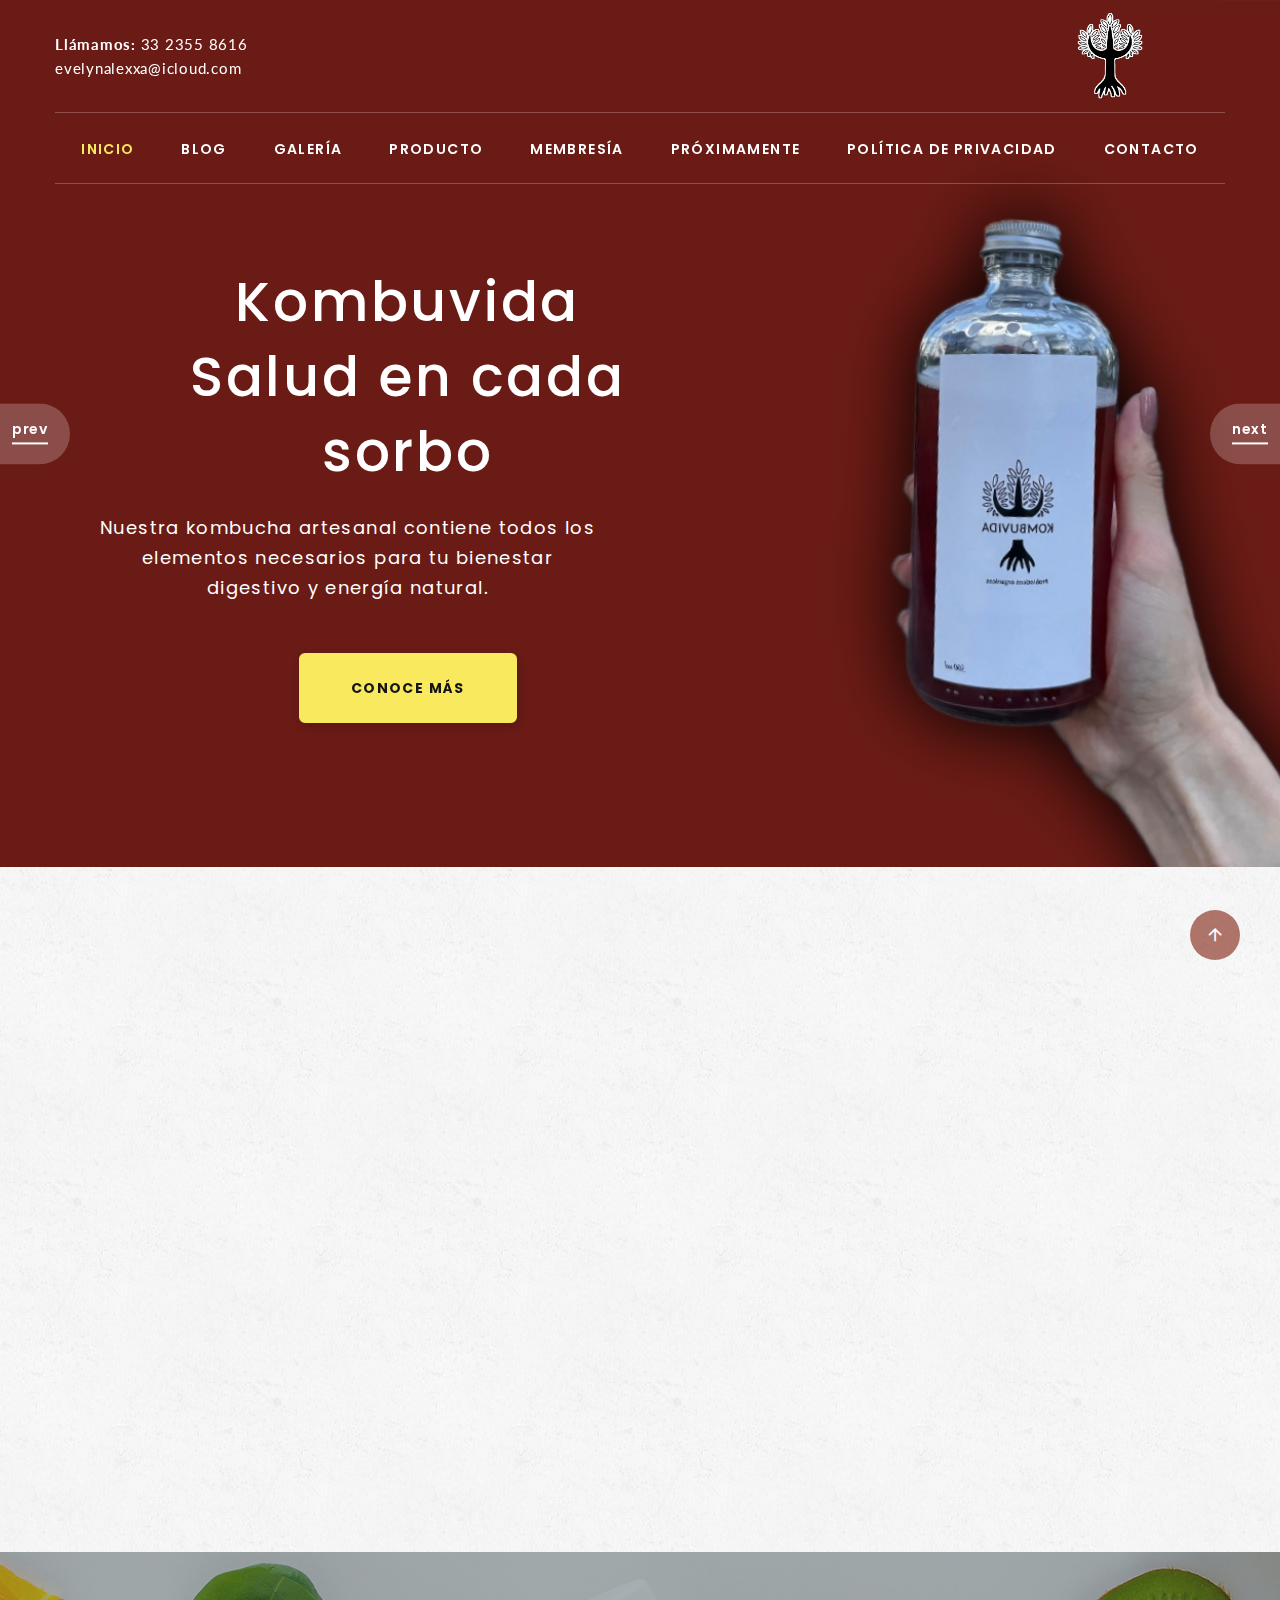
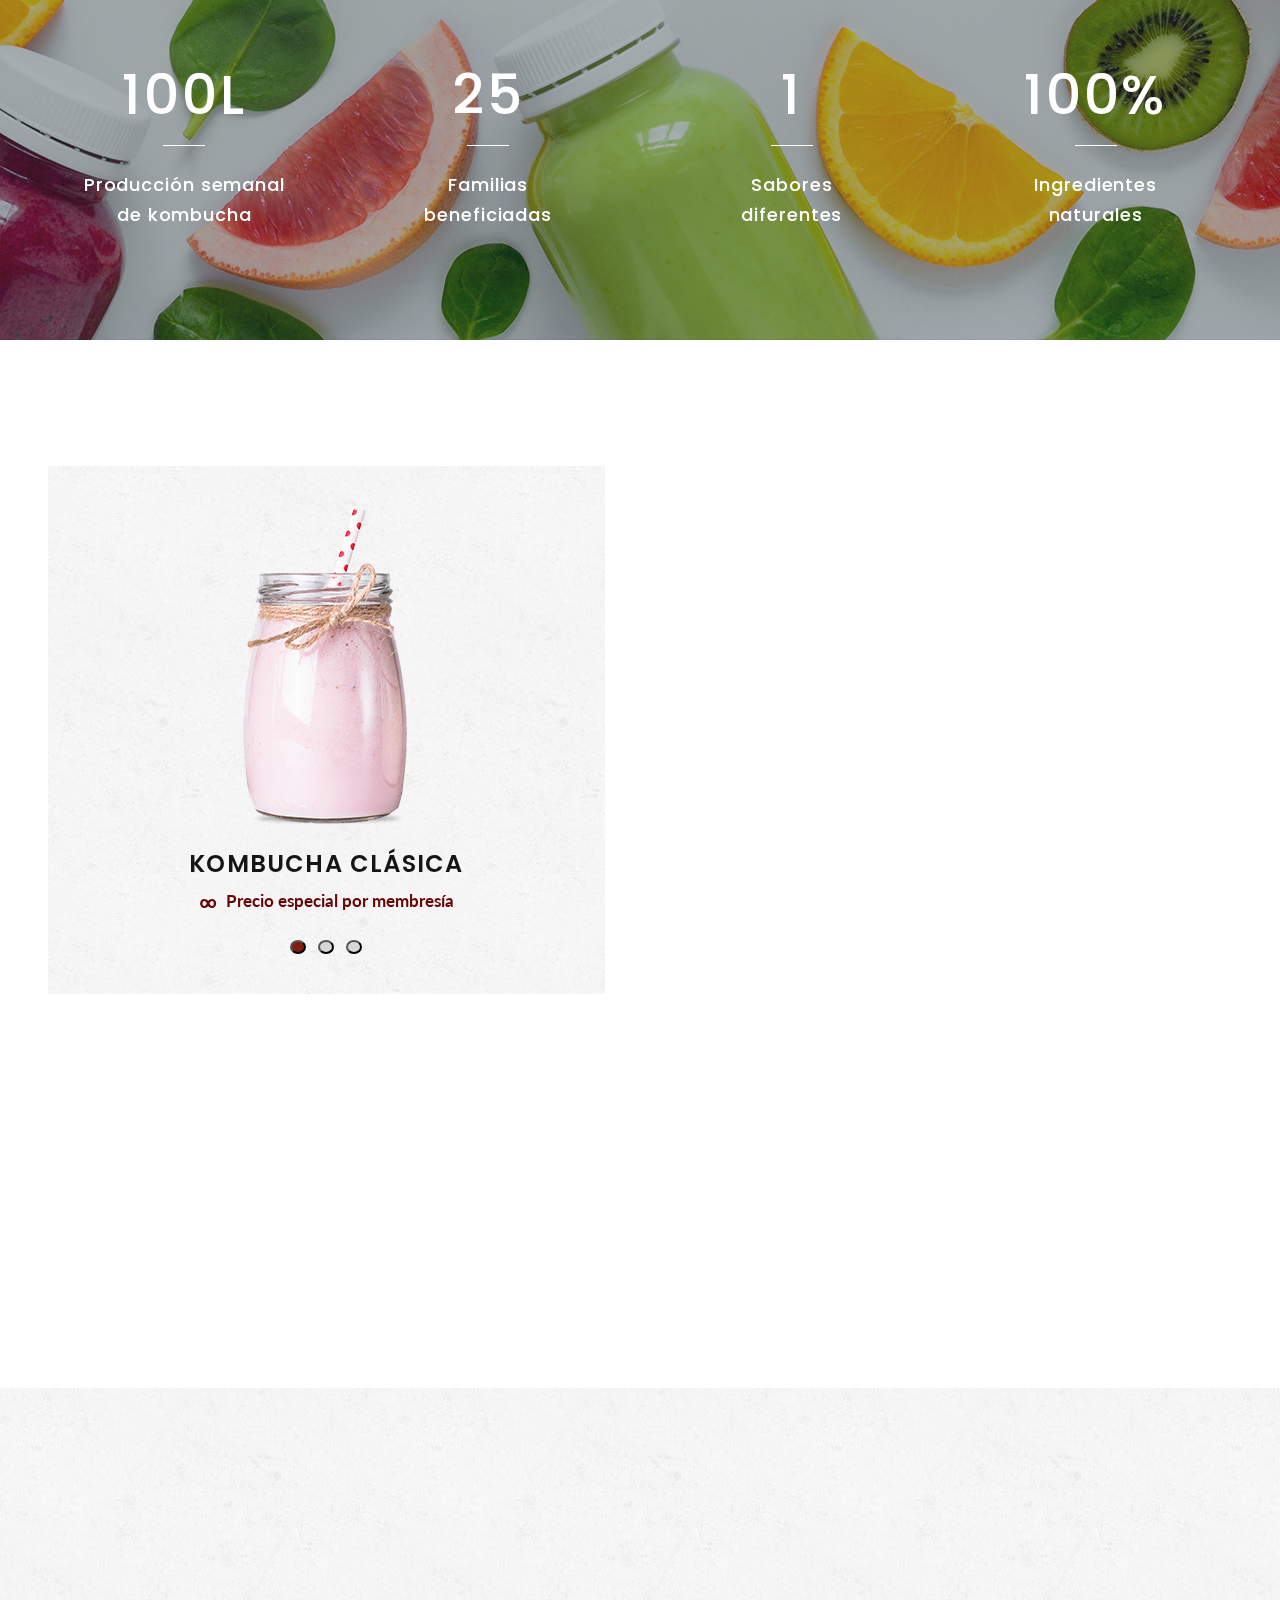
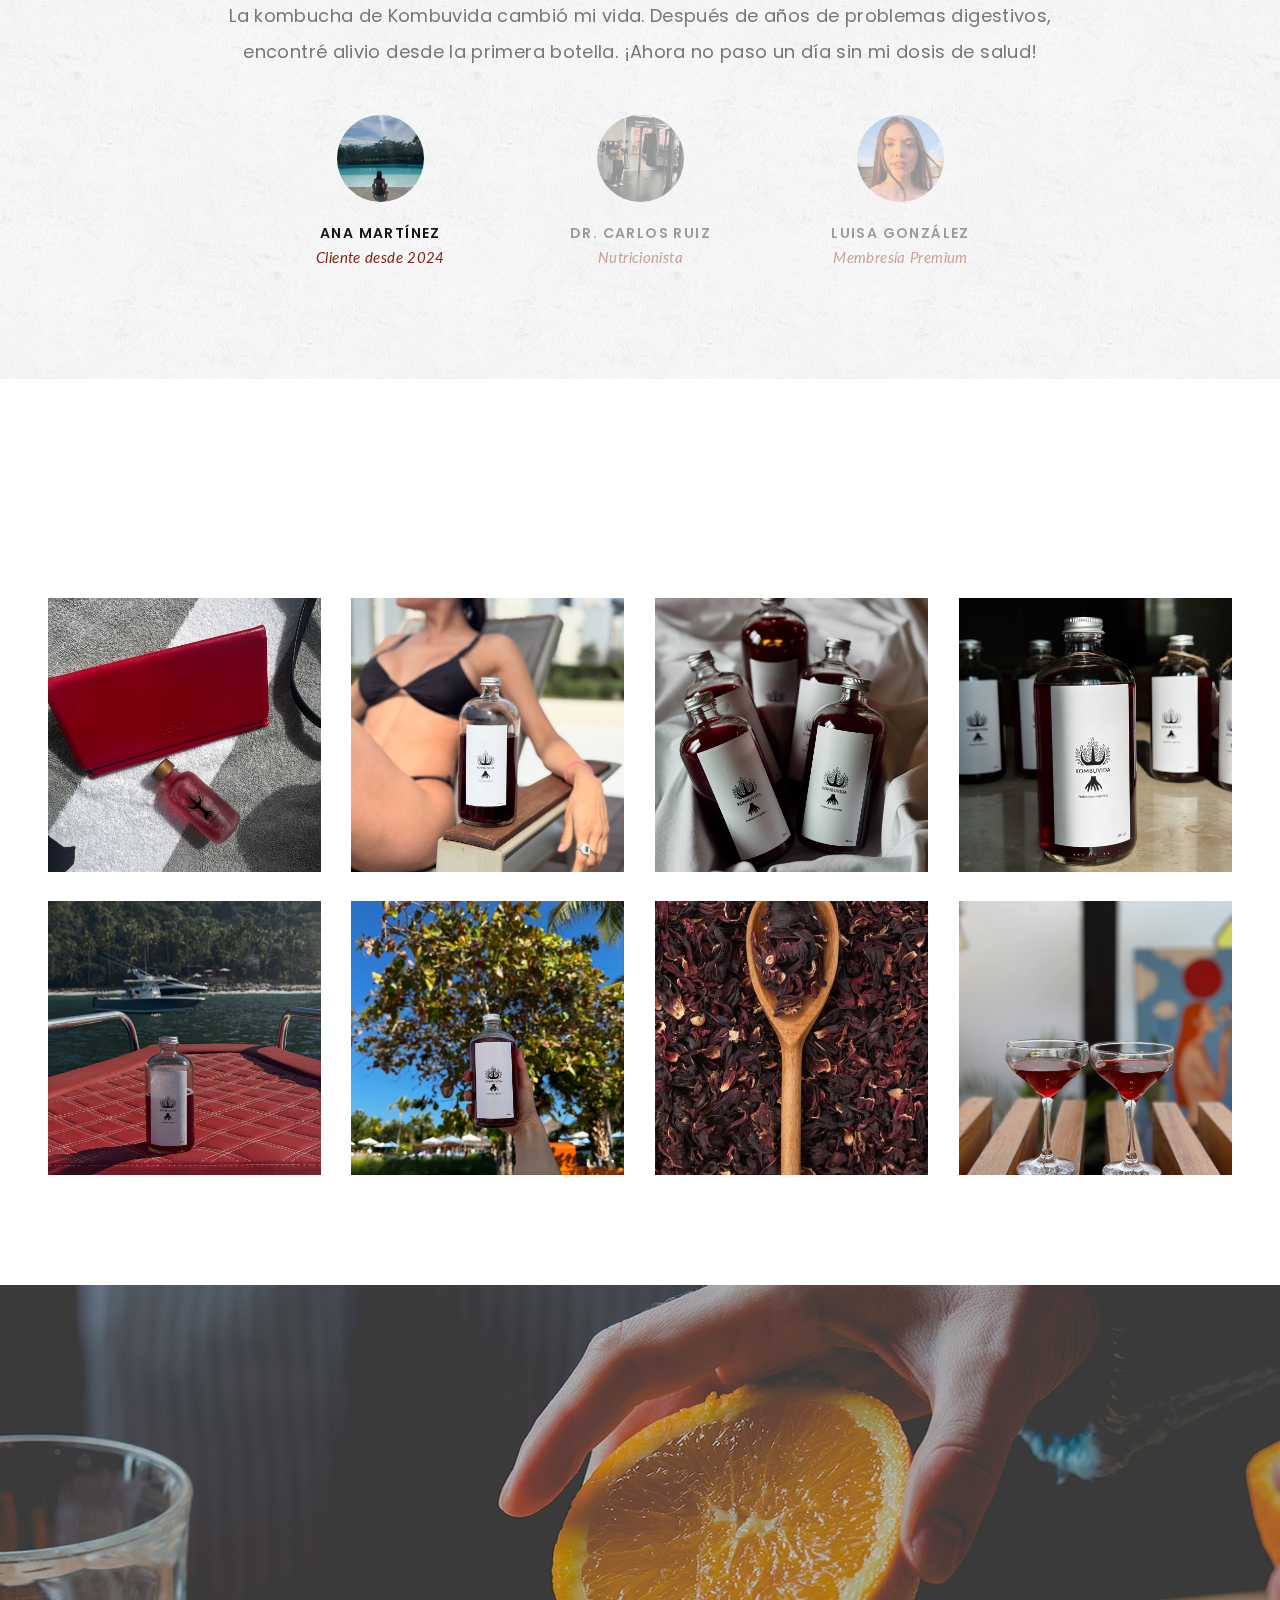
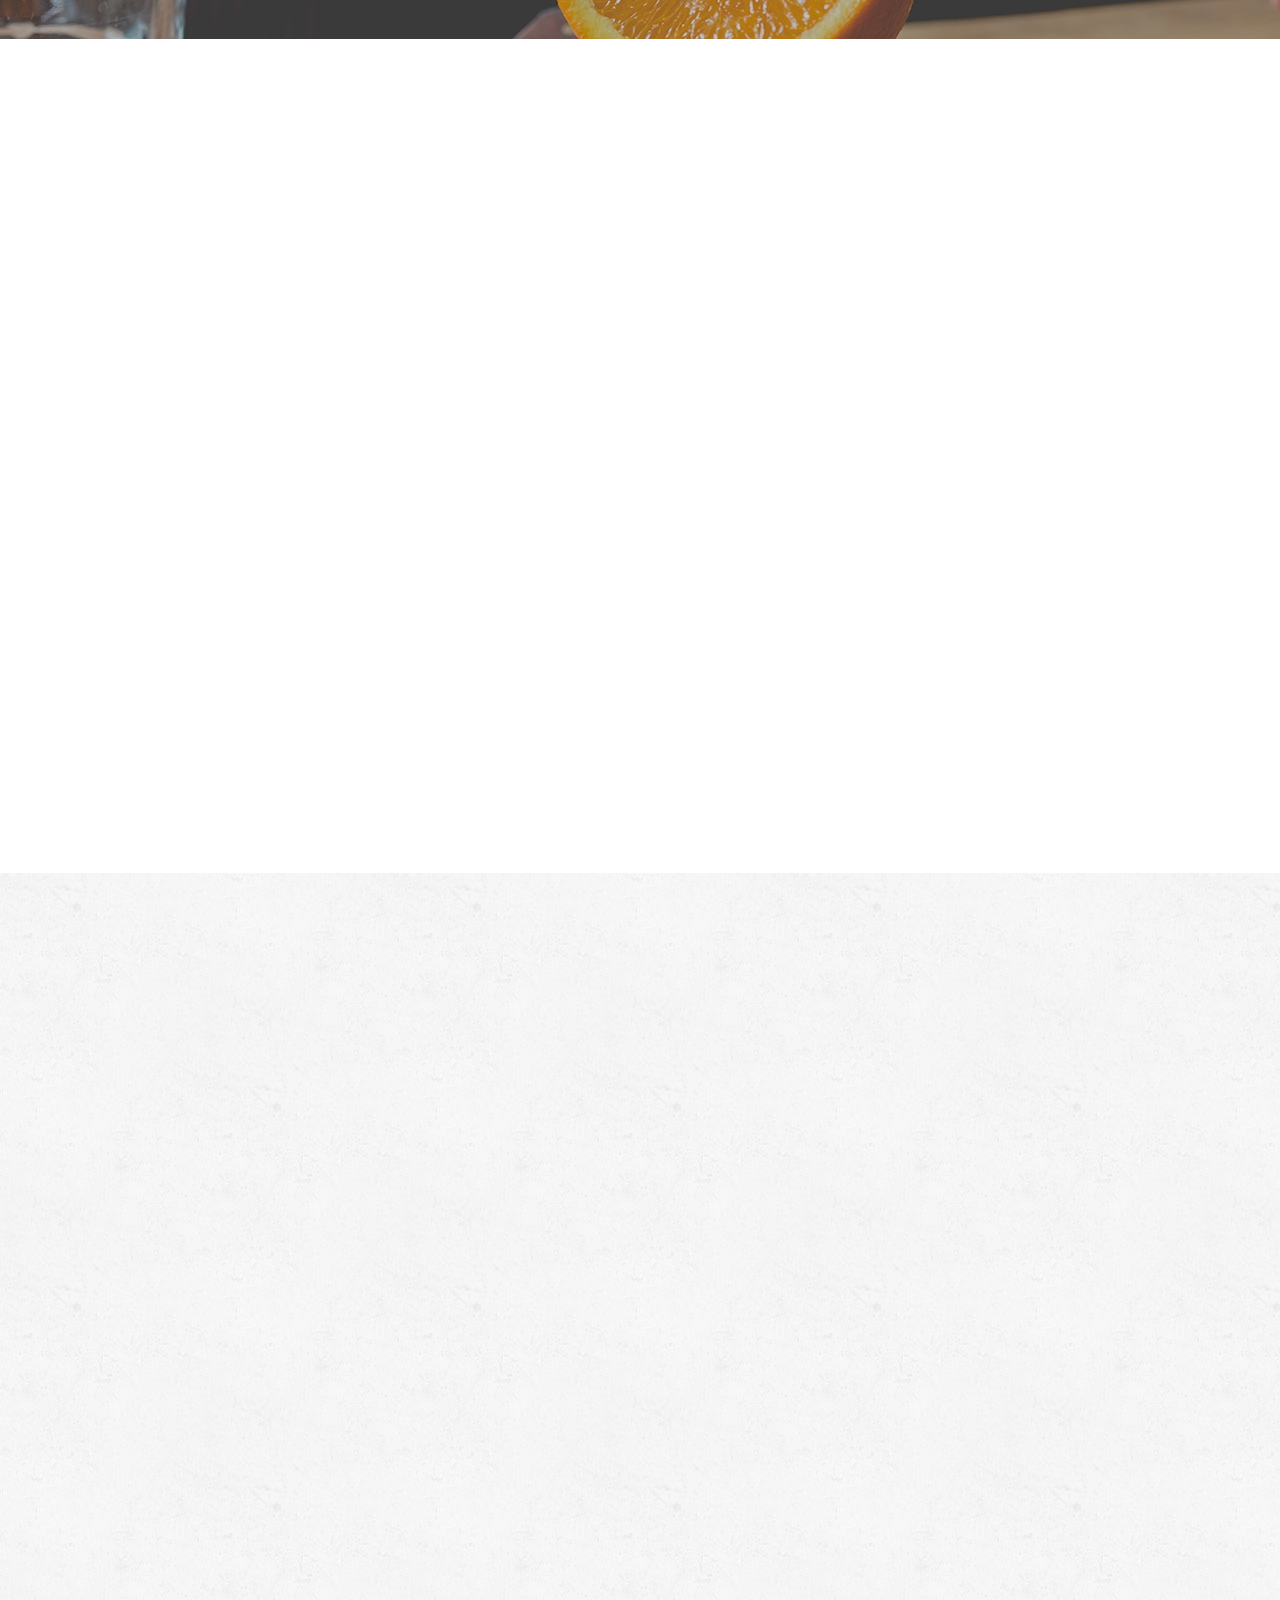
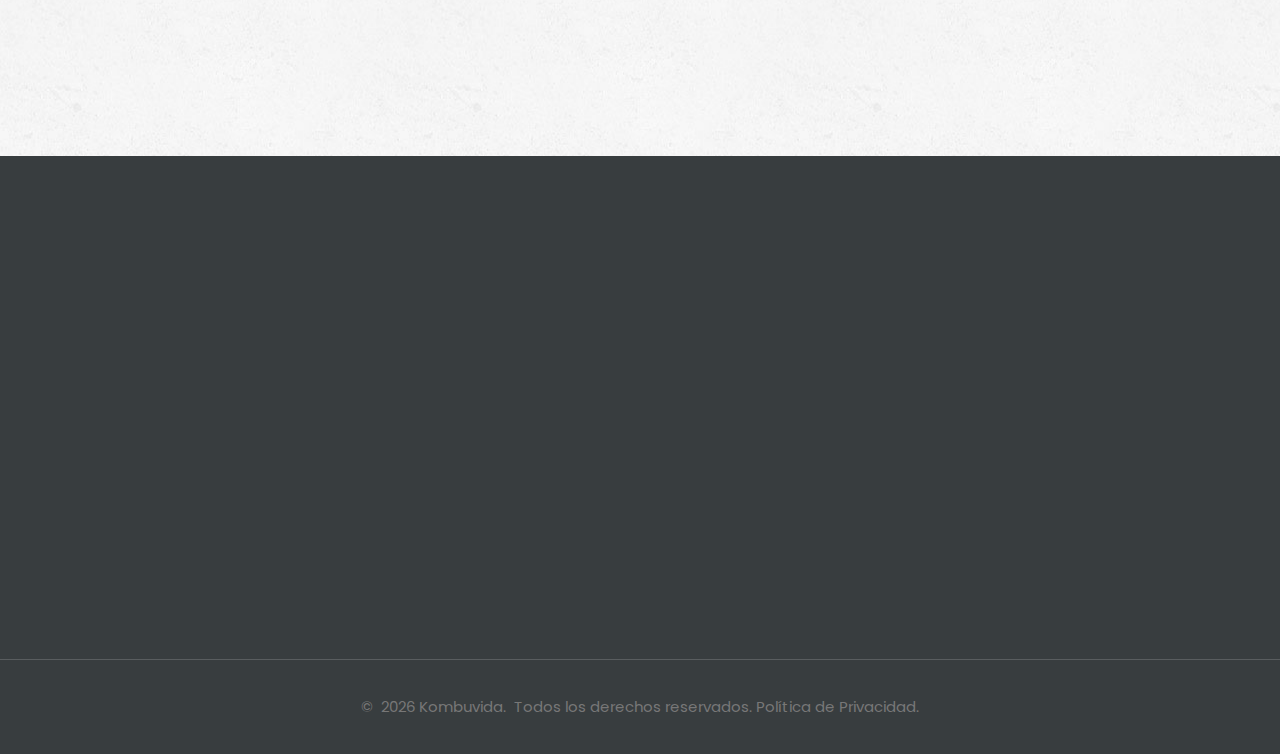
==== index.html @ fcd107d8 "Add files via upload" ====
<!DOCTYPE html>
<html class="wide wow-animation" lang="es">
  <head>
    <title>Inicio - Kombuvida</title>
    <meta charset="utf-8" />
    <meta
      name="viewport"
      content="width=device-width, height=device-height, initial-scale=1.0"
    />
    <meta http-equiv="X-UA-Compatible" content="IE=edge" />
    <link rel="icon" href="images/favicon.ico" type="image/x-icon" />
    <link rel="stylesheet" type="text/css" href="//fonts.googleapis.com/css?family=Poppins:300,400,500,600,700%7CLato%7CKalam:300,400,700"

    />
    <link rel="stylesheet" href="css/bootstrap.css" />
    <link rel="stylesheet" href="css/fonts.css" />
    <link rel="stylesheet" href="css/style.css" />
    
    <style>
      .ie-panel {
        display: none;
        background: #212121;
        padding: 10px 0;
        box-shadow: 3px 3px 5px 0 rgba(0, 0, 0, 0.3);
        clear: both;
        text-align: center;
        position: relative;
        z-index: 1;
      }
      html.ie-10 .ie-panel,
      html.lt-ie-10 .ie-panel {
        display: block;
      }
    </style>
    
  </head>
  <body>
    <div class="ie-panel">
      <a href="https://windows.microsoft.com/en-US/internet-explorer/"
        ><img
          src="images/ie8-panel/warning_bar_0000_us.jpg"
          height="42"
          width="820"
          alt="Estás usando un navegador obsoleto. Para una experiencia de navegación más rápida y segura, actualízate gratis hoy."
      /></a>
    </div>
    <div class="preloader">
      <div class="preloader-body">
        <div class="cssload-bell">
          <div class="cssload-circle">
            <div class="cssload-inner"></div>
          </div>
          <div class="cssload-circle">
            <div class="cssload-inner"></div>
          </div>
          <div class="cssload-circle">
            <div class="cssload-inner"></div>
          </div>
          <div class="cssload-circle">
            <div class="cssload-inner"></div>
          </div>
          <div class="cssload-circle">
            <div class="cssload-inner"></div>
          </div>
        </div>
      </div>
    </div>
    <div class="page">
      <!-- Page Header-->
      <header class="section page-header header-creative-wrap context-dark">
        <!-- RD Navbar-->
        <div class="rd-navbar-wrap">
          <nav
            class="rd-navbar rd-navbar-creative rd-navbar-creative-2"
            data-layout="rd-navbar-fixed"
            data-sm-layout="rd-navbar-fixed"
            data-md-layout="rd-navbar-fixed"
            data-md-device-layout="rd-navbar-fixed"
            data-lg-layout="rd-navbar-static"
            data-lg-device-layout="rd-navbar-fixed"
            data-xl-layout="rd-navbar-static"
            data-xl-device-layout="rd-navbar-static"
            data-xxl-layout="rd-navbar-static"
            data-xxl-device-layout="rd-navbar-static"
            data-lg-stick-up-offset="100px"
            data-xl-stick-up-offset="112px"
            data-xxl-stick-up-offset="132px"
            data-lg-stick-up="true"
            data-xl-stick-up="true"
            data-xxl-stick-up="true"
          >
            <div class="rd-navbar-aside-outer">
              <div class="rd-navbar-aside">
                <div class="rd-navbar-collapse">
                  <ul class="contacts-classic">
                    <li>
                      <span class="contacts-classic-title">Llámamos:</span>
                      <a href="tel:3323558616">33 2355 8616</a>
                    </li>
                    <li><a href="mailto:evelynalexxa@icloud.com">evelynalexxa@icloud.com</a></li>
                  </ul>
                </div>
                <!-- RD Navbar Panel-->
                <div class="rd-navbar-panel">
                  <!-- RD Navbar Toggle-->
                  <button
                    class="rd-navbar-toggle"
                    data-rd-navbar-toggle=".rd-navbar-nav-wrap"
                  >
                    <span></span>
                  </button>
                  <!-- RD Navbar Brand-->
                  <div class="rd-navbar-brand">
                    <!--Brand--><a class="brand" href="index.html"
                      ><img
                        class="brand-logo-dark"
                        src="images/logo-default-3-314x70.png"
                        alt="Kombuvida"
                        width="157"
                        height="35" /><img
                        class="brand-logo-light"
                        src="images/logo-inverse-3-314x70.png"
                        alt="Kombuvida"
                        width="157"
                        height="35"
                    /></a>
                  </div>
                </div>
              </div>
            </div>
            <div class="rd-navbar-main-outer">
              <div class="rd-navbar-main">
                <div class="rd-navbar-nav-wrap">
                  <ul class="rd-navbar-nav">
                    <li class="rd-nav-item active">
                      <a class="rd-nav-link" href="index.html">Inicio</a>
                    </li>
                    <li class="rd-nav-item">
                      <a class="rd-nav-link" href="blog-list.html">Blog</a>
                    </li>
                    <li class="rd-nav-item">
                      <a class="rd-nav-link" href="grid-gallery.html"
                        >Galería</a
                      >
                    </li>
                    <li class="rd-nav-item">
                      <a class="rd-nav-link" href="single-product.html"
                        >Producto</a
                      >
                    </li>
                    <li class="rd-nav-item">
                      <a class="rd-nav-link" href="pricing-list.html"
                        >Membresía</a
                      >
                    </li>
                    <li class="rd-nav-item">
                      <a class="rd-nav-link" href="coming-soon.html"
                        >Próximamente</a
                      >
                    </li>
                    <li class="rd-nav-item">
                      <a class="rd-nav-link" href="privacy-policy.html"
                        >Política de Privacidad</a
                      >
                    </li>
                    <li class="rd-nav-item">
                      <a class="rd-nav-link" href="contact-us.html"
                        >Contacto</a
                      >
                    </li>
                  </ul>
                </div>
              </div>
            </div>
          </nav>
        </div>
      </header>
      <!-- Swiper-->
      <section
        class="section swiper-container swiper-slider swiper-slider-4"
        data-loop="true"
      >
        <div class="swiper-wrapper context-dark">
          <div
            class="swiper-slide swiper-slide-1"
            data-slide-bg="images/slide-1.jpg"
          >
            <div class="swiper-slide-caption section-md text-sm-left">
              <div class="container">
                <div class="row">
                  <div class="col-sm-8 col-md-7">
                    <h2
                      class="swiper-title-1"
                      data-caption-animate="fadeInLeft"
                      data-caption-delay="100"
                    >
                      Kombuvida <br />Salud en cada sorbo
                    </h2>
                    <h5
                      class="swiper-title-2 text-width-medium"
                      data-caption-animate="fadeInLeft"
                      data-caption-delay="250"
                    >
                      Nuestra kombucha artesanal contiene todos los elementos necesarios para tu bienestar digestivo y energía natural.
                    </h5>
                    <div
                      class="button-wrap"
                      data-caption-animate="fadeInLeft"
                      data-caption-delay="400"
                    >
                      <a
                        class="button button-lg button-shadow-4 button-secondary-2 button-zakaria"
                        href="single-product.html"
                        >Conoce más</a
                      >
                    </div>
                  </div>
                </div>
              </div>
            </div>
          </div>
          <div
            class="swiper-slide swiper-slide-2"
            data-slide-bg="images/slide-2.jpg"
          >
            <div class="swiper-slide-caption section-md text-center">
              <div class="container">
                <h2
                  class="swiper-title-1"
                  data-caption-animate="fadeInLeft"
                  data-caption-delay="100"
                >
                  Membresía Exclusiva
                </h2>
                <h5
                  class="swiper-title-2"
                  data-caption-animate="fadeInRight"
                  data-caption-delay="250"
                >
                  Disfruta de nuestra kombucha fresca cada 15 días con un 10% de descuento en nuestro plan de 3 meses.
                </h5>
                <div
                  class="button-wrap"
                  data-caption-animate="fadeInUp"
                  data-caption-delay="400"
                >
                  <a
                    class="button button-lg button-shadow-4 button-secondary-2 button-zakaria"
                    href="pricing-list.html"
                    >Suscríbete</a
                  >
                </div>
              </div>
            </div>
          </div>
        </div>
        <!-- Swiper Pagination-->
        <div class="swiper-pagination"></div>
        <!-- Swiper Navigation-->
        <div class="swiper-button-prev"></div>
        <div class="swiper-button-next"></div>
      </section>
      <!-- Services-->
      <section class="section section-xxl bg-image-1">
        <div class="container">
          <div class="row row-xl row-30 row-md-40 row-lg-50 align-items-center">
            <div class="col-md-5 col-xl-4">
              <div class="row row-30 row-md-40 row-lg-50 bordered-2">
                <div class="col-sm-6 col-md-12">
                  <article
                    class="box-icon-classic box-icon-nancy-right text-center text-lg-right wow fadeInLeft"
                  >
                    <div class="unit flex-column flex-lg-row-reverse">
                      <div class="unit-left">
                        <div class="box-icon-classic-svg">
                          <svg
                            class="svg-icon"
                            x="0px"
                            y="0px"
                            width="53px"
                            height="50px"
                            viewBox="0 0 53 50"
                            enable-background="new 0 0 53 50"
                          >
                            <g>
                              <path
                                d="M38.022,50H14.978V31.77h23.044V50z M15.878,49.081h21.243V32.689H15.878V49.081z"
                              ></path>
                              <path
                                d="M26.5,50c-0.152,0-0.294-0.078-0.377-0.208L15.052,32.481c-0.136-0.213-0.077-0.497,0.131-0.636			c0.208-0.139,0.487-0.079,0.623,0.133L26.5,48.7l10.695-16.722c0.136-0.212,0.415-0.272,0.623-0.133			c0.208,0.139,0.267,0.424,0.131,0.636L26.877,49.792C26.794,49.922,26.652,50,26.5,50z"
                              ></path>
                              <path
                                d="M37.572,50c-0.147,0-0.291-0.073-0.377-0.208L26.5,33.07L15.805,49.792c-0.136,0.212-0.415,0.272-0.623,0.133			c-0.208-0.139-0.267-0.424-0.131-0.636l11.072-17.311c0.083-0.13,0.225-0.208,0.377-0.208s0.294,0.078,0.377,0.208l11.072,17.311			c0.136,0.213,0.077,0.497-0.131,0.636C37.742,49.976,37.657,50,37.572,50z"
                              ></path>
                              <path
                                d="M26.5,50c-0.249,0-0.45-0.206-0.45-0.46V32.229c0-0.254,0.201-0.46,0.45-0.46s0.45,0.206,0.45,0.46V49.54			C26.95,49.794,26.749,50,26.5,50z"
                              ></path>
                              <path
                                d="M30.211,20.307h-7.421V14.82h7.421V20.307z M23.689,19.388h5.621v-3.649h-5.621V19.388z"
                              ></path>
                              <path
                                d="M15.879,50H4.973v-27.28c0-0.254,0.201-0.46,0.45-0.46s0.45,0.206,0.45,0.46v26.361h9.105V32.23			c0-0.254,0.201-0.46,0.45-0.46c0.249,0,0.45,0.206,0.45,0.46V50z"
                              ></path>
                              <path
                                d="M48.027,50H37.122V32.23c0-0.254,0.201-0.46,0.45-0.46c0.249,0,0.45,0.206,0.45,0.46v16.851h9.105V22.719			c0-0.254,0.201-0.46,0.45-0.46c0.249,0,0.45,0.206,0.45,0.46V50z"
                              ></path>
                              <path
                                d="M49.903,27.907l-9.427-17.204L26.5,4.003l-13.977,6.699L3.097,27.907L0,26.137l9.984-18.22L26.5,0l16.517,7.916L53,26.137			L49.903,27.907z M26.5,2.988l14.621,7.008l9.128,16.66l1.526-0.872l-9.402-17.16L26.5,1.016L10.628,8.623l-9.403,17.16l1.526,0.872			l9.128-16.66L26.5,2.988z"
                              ></path>
                              <path
                                d="M26.5,13.665c-0.249,0-0.45-0.206-0.45-0.46V6.264c0-0.254,0.201-0.46,0.45-0.46s0.45,0.206,0.45,0.46v6.942			C26.95,13.46,26.749,13.665,26.5,13.665z"
                              ></path>
                              <path
                                d="M26.5,30.165c-0.249,0-0.45-0.206-0.45-0.46V22.92c0-0.254,0.201-0.46,0.45-0.46s0.45,0.206,0.45,0.46v6.785			C26.95,29.959,26.749,30.165,26.5,30.165z"
                              ></path>
                              <path
                                d="M20.813,30.165c-0.249,0-0.45-0.206-0.45-0.46V9.419c0-0.254,0.201-0.46,0.45-0.46c0.249,0,0.45,0.206,0.45,0.46v20.286			C21.263,29.959,21.062,30.165,20.813,30.165z"
                              ></path>
                              <path
                                d="M32.187,30.165c-0.249,0-0.45-0.206-0.45-0.46V9.419c0-0.254,0.201-0.46,0.45-0.46c0.249,0,0.45,0.206,0.45,0.46v20.286			C32.637,29.959,32.435,30.165,32.187,30.165z"
                              ></path>
                              <path
                                d="M15.87,30.165c-0.249,0-0.45-0.206-0.45-0.46V12.103c0-0.254,0.201-0.46,0.45-0.46c0.249,0,0.45,0.206,0.45,0.46v17.602			C16.32,29.959,16.118,30.165,15.87,30.165z"
                              ></path>
                              <path
                                d="M37.13,30.165c-0.249,0-0.45-0.206-0.45-0.46V12.103c0-0.254,0.201-0.46,0.45-0.46c0.249,0,0.45,0.206,0.45,0.46v17.602			C37.58,29.959,37.379,30.165,37.13,30.165z"
                              ></path>
                              <path
                                d="M10.927,47.836c-0.249,0-0.45-0.206-0.45-0.46V17.563c0-0.254,0.201-0.46,0.45-0.46c0.249,0,0.45,0.206,0.45,0.46v29.813			C11.377,47.63,11.175,47.836,10.927,47.836z"
                              ></path>
                              <path
                                d="M42.074,47.836c-0.249,0-0.45-0.206-0.45-0.46V17.563c0-0.254,0.201-0.46,0.45-0.46s0.45,0.206,0.45,0.46v29.813			C42.524,47.63,42.322,47.836,42.074,47.836z"
                              ></path>
                            </g>
                          </svg>
                        </div>
                      </div>
                      <div class="unit-body">
                        <h4 class="box-icon-classic-title">
                          <a href="#">Probióticos Naturales</a>
                        </h4>
                        <p class="box-icon-classic-text">
                          Nuestra kombucha artesanal está llena de cultivos vivos que mejoran tu flora intestinal y fortalecen tu sistema digestivo.
                        </p>
                      </div>
                    </div>
                  </article>
                </div>
                <div class="col-sm-6 col-md-12">
                  <article
                    class="box-icon-classic box-icon-nancy-right text-center text-lg-right wow fadeInLeft"
                    data-wow-delay=".1s"
                  >
                    <div class="unit flex-column flex-lg-row-reverse">
                      <div class="unit-left">
                        <div class="box-icon-classic-svg">
                          <svg
                            class="svg-icon"
                            x="0px"
                            y="0px"
                            width="55px"
                            height="55px"
                            viewBox="0 0 55 55"
                            enable-background="new 0 0 55 55"
                          >
                            <g>
                              <path
                                d="M36.205,20.323c-0.119,0-0.238-0.043-0.333-0.129c-0.203-0.184-0.218-0.497-0.034-0.7c3.45-3.797,5.013-8.973,4.273-14.013			c-1.028,0.964-2.129,1.643-3.201,2.304c-1.875,1.157-3.647,2.25-4.859,4.766c-0.078,0.173-0.251,0.293-0.452,0.293			c-0.274,0-0.496-0.221-0.496-0.495v-0.114l0.049-0.102c1.338-2.786,3.32-4.009,5.237-5.192c1.256-0.775,2.554-1.576,3.673-2.828			l0.657-0.736l0.198,0.967c1.155,5.637-0.469,11.55-4.346,15.816C36.474,20.268,36.34,20.323,36.205,20.323z"
                              ></path>
                              <path
                                d="M33.617,18.134c-0.084,0-0.169-0.021-0.247-0.066c-0.237-0.137-0.318-0.44-0.181-0.677l1.718-2.976			c0.137-0.237,0.44-0.318,0.677-0.181c0.237,0.137,0.318,0.44,0.181,0.677l-1.718,2.976C33.955,18.045,33.789,18.134,33.617,18.134z			"
                              ></path>
                              <path
                                d="M38.877,25.703c-0.21,0-0.404-0.134-0.472-0.345c-0.083-0.261,0.06-0.54,0.321-0.623c1.277-0.409,2.518-0.975,3.687-1.684			l0.101-0.061c3.136-1.936,5.563-4.839,6.916-8.253c-1.374,0.322-2.664,0.358-3.919,0.394c-2.198,0.063-4.275,0.123-6.61,1.708			c-0.227,0.154-0.535,0.095-0.688-0.132c-0.154-0.226-0.095-0.535,0.131-0.688c2.574-1.748,4.894-1.815,7.138-1.879			c1.47-0.042,2.99-0.086,4.589-0.612l0.937-0.308l-0.312,0.936c-1.353,4.059-4.112,7.519-7.768,9.742l-0.121,0.072			c-1.201,0.715-2.472,1.29-3.78,1.708C38.978,25.696,38.927,25.703,38.877,25.703z"
                              ></path>
                              <path
                                d="M37.731,22.514c-0.171,0-0.338-0.089-0.43-0.248c-0.137-0.237-0.055-0.54,0.182-0.677l2.975-1.717			c0.237-0.137,0.54-0.056,0.677,0.181c0.137,0.237,0.055,0.54-0.182,0.677l-2.975,1.717C37.9,22.493,37.815,22.514,37.731,22.514z"
                              ></path>
                              <path
                                d="M42.223,32.099c-1.277,0-2.56-0.135-3.828-0.411c-0.267-0.058-0.437-0.322-0.379-0.59c0.058-0.267,0.322-0.437,0.59-0.379			c5.009,1.09,10.272-0.145,14.268-3.306c-1.346-0.408-2.487-1.023-3.598-1.621c-1.949-1.049-3.789-2.04-6.566-1.823l-0.039,0.002			c-0.274,0-0.496-0.222-0.496-0.496c0-0.264,0.206-0.48,0.466-0.495c3.063-0.238,5.117,0.869,7.104,1.939			c1.302,0.701,2.648,1.426,4.288,1.768L55,26.889l-0.738,0.655C50.925,30.502,46.613,32.099,42.223,32.099z"
                              ></path>
                              <path
                                d="M42.536,28.365h-3.437c-0.274,0-0.496-0.222-0.496-0.496c0-0.274,0.222-0.496,0.496-0.496h3.437			c0.274,0,0.496,0.222,0.496,0.496C43.031,28.143,42.809,28.365,42.536,28.365z"
                              ></path>
                              <path
                                d="M47.031,41.284c-3.021,0-6.016-0.756-8.694-2.223l-0.041-0.022c-1.118-0.593-2.405-1.51-3.451-2.459			c-0.203-0.184-0.218-0.497-0.034-0.7c0.184-0.203,0.497-0.218,0.7-0.034c1.001,0.908,2.231,1.783,3.289,2.339l0.071,0.04			c3.259,1.767,7,2.424,10.648,1.888c-0.964-1.028-1.643-2.128-2.304-3.2c-1.158-1.877-2.252-3.649-4.778-4.864l-0.086-0.041			l-0.065-0.07c-0.185-0.202-0.172-0.516,0.03-0.701c0.162-0.149,0.397-0.17,0.578-0.067c2.768,1.34,3.986,3.314,5.164,5.223			c0.774,1.255,1.575,2.553,2.828,3.671l0.736,0.657l-0.967,0.198C49.456,41.163,48.241,41.284,47.031,41.284z"
                              ></path>
                              <path
                                d="M40.337,35.833c-0.084,0-0.169-0.021-0.247-0.066l-2.976-1.718c-0.237-0.137-0.318-0.44-0.181-0.677			c0.137-0.237,0.44-0.318,0.677-0.181l2.976,1.718c0.237,0.137,0.318,0.44,0.181,0.677C40.674,35.744,40.508,35.833,40.337,35.833z"
                              ></path>
                              <path
                                d="M41.778,51.01l-0.936-0.312c-5.458-1.82-9.765-6.181-11.521-11.668c-0.083-0.261,0.06-0.54,0.321-0.623			c0.261-0.083,0.539,0.06,0.623,0.321c1.564,4.886,5.268,8.829,10.005,10.707c-0.284-1.287-0.348-2.66-0.411-3.998			c-0.116-2.459-0.226-4.783-1.601-6.418c-1.11-0.594-2.379-1.501-3.414-2.439c-0.203-0.184-0.218-0.497-0.034-0.7			c0.184-0.203,0.497-0.218,0.7-0.034c1.001,0.908,2.231,1.783,3.289,2.339l0.087,0.046l0.061,0.07			c1.656,1.898,1.78,4.538,1.901,7.09c0.076,1.606,0.154,3.266,0.62,4.682L41.778,51.01z"
                              ></path>
                              <path
                                d="M34.699,41.202c-0.171,0-0.338-0.089-0.43-0.248l-1.717-2.975c-0.137-0.237-0.055-0.54,0.181-0.677			c0.237-0.137,0.54-0.055,0.677,0.181l1.717,2.975c0.137,0.237,0.055,0.54-0.182,0.677C34.868,41.18,34.783,41.202,34.699,41.202z"
                              ></path>
                              <path
                                d="M28.111,55l-0.655-0.738c-3.814-4.3-5.364-10.231-4.146-15.865l0.085-0.391h0.4c0.274,0,0.496,0.222,0.496,0.496			c0,0.045-0.006,0.089-0.017,0.13c-1.075,5.008,0.161,10.26,3.313,14.244c0.407-1.336,1.023-2.485,1.623-3.604			c1.059-1.975,2.059-3.84,1.82-6.558c-0.024-0.273,0.178-0.513,0.45-0.537c0.275-0.023,0.513,0.178,0.537,0.45			c0.264,3.012-0.853,5.096-1.934,7.113c-0.705,1.314-1.433,2.673-1.771,4.294L28.111,55z"
                              ></path>
                              <path
                                d="M27.13,43.032c-0.274,0-0.496-0.222-0.496-0.496v-3.437c0-0.274,0.222-0.496,0.496-0.496s0.496,0.222,0.496,0.496v3.437			C27.626,42.81,27.404,43.032,27.13,43.032z"
                              ></path>
                              <path
                                d="M14.279,51.621l-0.198-0.966c-0.855-4.176-0.204-8.534,1.833-12.276l0.022-0.041c0.628-1.173,1.536-2.447,2.491-3.497			c0.184-0.203,0.497-0.217,0.7-0.033c0.202,0.184,0.217,0.498,0.033,0.7c-0.873,0.96-1.703,2.116-2.292,3.19v0.001l-0.061,0.113			c-1.79,3.268-2.46,7.036-1.92,10.708c1.028-0.964,2.128-1.642,3.198-2.302c1.875-1.156,3.646-2.248,4.867-4.78			c0.119-0.247,0.415-0.35,0.662-0.231c0.247,0.119,0.35,0.415,0.231,0.662c-1.347,2.793-3.326,4.013-5.24,5.193			c-1.254,0.773-2.55,1.572-3.67,2.825L14.279,51.621z"
                              ></path>
                              <path
                                d="M19.662,40.832c-0.084,0-0.169-0.021-0.247-0.066c-0.237-0.137-0.318-0.44-0.181-0.677l1.717-2.975			c0.137-0.237,0.44-0.318,0.677-0.181c0.237,0.137,0.318,0.44,0.181,0.677l-1.717,2.975C20,40.743,19.833,40.832,19.662,40.832z"
                              ></path>
                              <path
                                d="M3.989,41.779l0.312-0.936c1.353-4.058,4.111-7.518,7.769-9.742c1.215-0.736,2.506-1.328,3.838-1.761			c0.259-0.084,0.54,0.058,0.625,0.318c0.085,0.26-0.058,0.54-0.318,0.625c-1.26,0.41-2.481,0.97-3.631,1.666			c-3.184,1.936-5.648,4.864-7.016,8.313c1.373-0.321,2.666-0.359,3.925-0.395c2.204-0.064,4.285-0.124,6.601-1.704			c0.226-0.154,0.535-0.096,0.689,0.13c0.154,0.226,0.096,0.534-0.13,0.689c-2.556,1.744-4.882,1.811-7.131,1.877			C8.047,40.9,6.523,40.944,4.927,41.47L3.989,41.779z"
                              ></path>
                              <path
                                d="M14.294,35.194c-0.171,0-0.338-0.089-0.43-0.248c-0.137-0.237-0.056-0.54,0.181-0.677l2.951-1.703			c0.237-0.137,0.54-0.056,0.677,0.181c0.137,0.237,0.055,0.54-0.182,0.677l-2.951,1.703C14.463,35.173,14.378,35.194,14.294,35.194z			"
                              ></path>
                              <path
                                d="M11.53,32.052c-2.618,0-4.474-1-6.276-1.971c-1.302-0.701-2.647-1.426-4.289-1.768L0,28.112l0.738-0.655			c3.199-2.839,7.317-4.456,11.596-4.554c1.433-0.032,2.869,0.105,4.269,0.409c0.268,0.058,0.438,0.322,0.379,0.589			c-0.058,0.268-0.322,0.438-0.589,0.379c-1.324-0.287-2.682-0.417-4.037-0.386C8.63,23.98,5.033,25.284,2.125,27.587			c1.348,0.408,2.489,1.023,3.6,1.621c1.947,1.049,3.787,2.039,6.564,1.822c0.273-0.021,0.511,0.183,0.533,0.455			c0.021,0.273-0.183,0.511-0.456,0.533C12.079,32.041,11.8,32.052,11.53,32.052z"
                              ></path>
                              <path
                                d="M15.852,27.627h-3.389c-0.274,0-0.496-0.222-0.496-0.496s0.222-0.496,0.496-0.496h3.389c0.274,0,0.496,0.222,0.496,0.496			S16.126,27.627,15.852,27.627z"
                              ></path>
                              <path
                                d="M12.345,23.896c-0.083,0-0.167-0.021-0.242-0.063c-2.771-1.347-3.988-3.318-5.164-5.225			c-0.774-1.254-1.573-2.55-2.828-3.67l-0.736-0.657l0.967-0.198c4.191-0.858,8.567-0.2,12.32,1.854			c0.24,0.131,0.328,0.433,0.197,0.673c-0.131,0.24-0.433,0.328-0.673,0.197c-3.268-1.789-7.037-2.458-10.708-1.917			c0.965,1.028,1.644,2.128,2.304,3.199c1.156,1.874,2.248,3.644,4.777,4.865l0.071,0.034l0.057,0.054			c0.197,0.189,0.205,0.504,0.016,0.702C12.606,23.845,12.476,23.896,12.345,23.896z"
                              ></path>
                              <path
                                d="M19.826,19.289c-0.119,0-0.238-0.043-0.333-0.129c-0.993-0.904-2.073-1.673-3.303-2.353			c-0.24-0.132-0.326-0.434-0.194-0.674c0.133-0.239,0.434-0.326,0.674-0.194c1.298,0.717,2.44,1.531,3.491,2.487			c0.202,0.184,0.217,0.498,0.033,0.7C20.095,19.235,19.961,19.289,19.826,19.289z"
                              ></path>
                              <path
                                d="M17.637,21.877c-0.084,0-0.169-0.021-0.247-0.066l-2.976-1.719c-0.237-0.137-0.318-0.44-0.181-0.677			c0.137-0.237,0.44-0.318,0.677-0.181l2.976,1.719c0.237,0.137,0.318,0.44,0.181,0.677C17.975,21.789,17.809,21.877,17.637,21.877z"
                              ></path>
                              <path
                                d="M16.426,16.867c-0.159,0-0.315-0.076-0.411-0.218c-1.744-2.573-1.81-4.892-1.874-7.133c-0.042-1.47-0.086-2.99-0.612-4.589			L13.22,3.99l0.936,0.312c5.453,1.818,9.756,6.167,11.509,11.634c0.084,0.261-0.06,0.54-0.321,0.623			c-0.261,0.084-0.54-0.06-0.623-0.321c-1.56-4.865-5.256-8.793-9.984-10.67c0.322,1.374,0.358,2.664,0.394,3.919			c0.063,2.197,0.122,4.271,1.704,6.606c0.154,0.227,0.094,0.535-0.132,0.688C16.618,16.84,16.522,16.867,16.426,16.867z"
                              ></path>
                              <path
                                d="M22.01,17.75c-0.171,0-0.338-0.089-0.43-0.248l-1.709-2.96c-0.137-0.237-0.056-0.54,0.181-0.677			c0.237-0.137,0.54-0.055,0.677,0.181l1.71,2.96c0.137,0.237,0.056,0.54-0.181,0.677C22.18,17.729,22.094,17.75,22.01,17.75z"
                              ></path>
                              <path
                                d="M31.203,16.994c-0.035,0-0.07-0.004-0.106-0.011c-0.268-0.058-0.437-0.322-0.379-0.59c0.287-1.32,0.42-2.714,0.385-4.031			l0-0.016l0.001-0.016c0.002-0.055,0.146-5.356-3.692-10.206c-0.407,1.339-1.024,2.489-1.624,3.607			c-1.058,1.972-2.057,3.835-1.819,6.554c0.024,0.273-0.178,0.513-0.45,0.537c-0.271,0.024-0.513-0.178-0.537-0.451			c-0.264-3.014,0.853-5.096,1.933-7.109c0.705-1.314,1.434-2.673,1.773-4.298L26.888,0l0.655,0.738			c4.66,5.253,4.566,11.179,4.552,11.614c0.036,1.39-0.105,2.86-0.408,4.252C31.637,16.836,31.431,16.994,31.203,16.994z"
                              ></path>
                              <path
                                d="M27.868,16.38c-0.274,0-0.496-0.222-0.496-0.496v-3.421c0-0.274,0.222-0.496,0.496-0.496c0.274,0,0.496,0.222,0.496,0.496			v3.421C28.364,16.158,28.142,16.38,27.868,16.38z"
                              ></path>
                              <path
                                d="M27.477,39.599c-3.479,0-6.781-1.495-9.057-4.101c-0.627-0.709-1.169-1.471-1.609-2.263			c-1.049-1.888-1.552-4.007-1.454-6.128c0.187-4.272,2.644-8.214,6.414-10.288c1.741-0.957,3.629-1.443,5.611-1.443			c1.009,0,2.036,0.129,3.052,0.382c0.309,0.076,0.621,0.167,0.927,0.269c0.874,0.292,1.721,0.692,2.519,1.189			c0.727,0.45,1.41,0.982,2.03,1.582c0.236,0.227,0.461,0.463,0.669,0.702c0.617,0.699,1.152,1.467,1.589,2.283			c1.002,1.863,1.495,3.973,1.427,6.101c-0.066,2.129-0.694,4.203-1.814,5.995C35.56,37.461,31.708,39.599,27.477,39.599z			M27.382,16.369c-1.813,0-3.54,0.444-5.133,1.32c-3.416,1.879-5.733,5.594-5.902,9.464c-0.09,1.938,0.37,3.874,1.33,5.602			c0.405,0.729,0.905,1.432,1.487,2.09c2.091,2.393,5.12,3.764,8.313,3.764c3.885,0,7.423-1.963,9.463-5.252			c1.028-1.646,1.604-3.548,1.665-5.503c0.063-1.954-0.39-3.89-1.31-5.6c-0.401-0.749-0.893-1.455-1.46-2.098			c-0.191-0.219-0.397-0.435-0.613-0.643c-0.57-0.551-1.197-1.039-1.865-1.453c-0.733-0.457-1.51-0.824-2.31-1.091			c-0.281-0.094-0.567-0.177-0.851-0.247C29.256,16.487,28.31,16.369,27.382,16.369z"
                              ></path>
                              <path
                                d="M22.961,26.785c-1.275,0-2.566-0.875-2.566-2.547c0-1.414,1.15-2.564,2.565-2.564c1.414,0,2.565,1.15,2.565,2.564			C25.524,25.91,24.235,26.785,22.961,26.785z M22.959,22.664c-0.867,0-1.573,0.706-1.573,1.573c0,1.075,0.791,1.556,1.575,1.556			c0.782,0,1.572-0.481,1.572-1.556C24.533,23.37,23.827,22.664,22.959,22.664z"
                              ></path>
                              <path
                                d="M31.063,25.707c-1.414,0-2.565-1.15-2.565-2.565c0-1.672,1.291-2.547,2.565-2.547c1.274,0,2.564,0.875,2.564,2.547			C33.628,24.557,32.478,25.707,31.063,25.707z M31.064,21.587c-0.784,0-1.574,0.481-1.574,1.556c0,0.868,0.706,1.573,1.573,1.573			c0.867,0,1.573-0.706,1.573-1.573C32.637,22.068,31.847,21.587,31.064,21.587z"
                              ></path>
                              <path
                                d="M27.097,33.591c-1.414,0-2.565-1.15-2.565-2.565c0-1.414,1.15-2.564,2.565-2.564c1.414,0,2.565,1.15,2.565,2.564			C29.662,32.44,28.512,33.591,27.097,33.591z M27.097,29.453c-0.868,0-1.573,0.706-1.573,1.573c0,0.868,0.706,1.573,1.573,1.573			c0.868,0,1.573-0.706,1.573-1.573C28.671,30.159,27.965,29.453,27.097,29.453z"
                              ></path>
                            </g>
                          </svg>
                        </div>
                      </div>
                      <div class="unit-body">
                        <h4 class="box-icon-classic-title">
                          <a href="#">Desintoxicación Natural</a>
                        </h4>
                        <p class="box-icon-classic-text">
                          Ayuda a limpiar tu organismo gracias a sus propiedades antioxidantes y enzimas digestivas que apoyan la función hepática.
                        </p>
                      </div>
                    </div>
                  </article>
                </div>
              </div>
            </div>
            <div class="col-md-2 col-xl-4 wow fadeScale">
              <img
                src="images/index-1-399x407.png"
                alt=""
                width="399"
                height="407"
              />
            </div>
            <div class="col-md-5 col-xl-4">
              <div class="row row-30 row-md-40 row-lg-50 bordered-2">
                <div class="col-sm-6 col-md-12">
                  <article
                    class="box-icon-classic box-icon-nancy-left text-center text-lg-left wow fadeInRigth"
                  >
                    <div class="unit flex-column flex-lg-row">
                      <div class="unit-left">
                        <div class="box-icon-classic-svg">
                          <svg
                            class="svg-icon"
                            x="0px"
                            y="0px"
                            width="54px"
                            height="58px"
                            viewBox="0 0 54 58"
                            enable-background="new 0 0 54 58"
                          >
                            <g>
                              <g>
                                <path
                                  d="M22.866,18.9c-0.174,0-0.344-0.088-0.444-0.248c-0.153-0.247-0.079-0.573,0.166-0.727c0.584-0.369,1.083-0.854,1.482-1.44				c0.759-1.122,1.04-2.476,0.792-3.812c-0.249-1.338-0.998-2.496-2.11-3.262c-1.112-0.766-2.454-1.05-3.777-0.8				c-0.927,0.176-1.782,0.608-2.472,1.249c-0.212,0.197-0.543,0.184-0.739-0.031c-0.196-0.214-0.182-0.548,0.03-0.746				c0.834-0.775,1.867-1.298,2.987-1.51c1.598-0.303,3.217,0.04,4.56,0.965c1.343,0.925,2.248,2.324,2.548,3.939				c0.3,1.612-0.04,3.247-0.956,4.603c-0.481,0.708-1.083,1.293-1.79,1.739C23.056,18.874,22.96,18.9,22.866,18.9z"
                                ></path>
                                <path
                                  d="M25.375,13.103c-0.247,0-0.466-0.177-0.513-0.43c-0.053-0.286,0.133-0.562,0.417-0.616l2.453-0.465				c0.282-0.054,0.557,0.135,0.61,0.421c0.053,0.286-0.133,0.562-0.417,0.616l-2.453,0.465C25.439,13.1,25.407,13.103,25.375,13.103z				"
                                ></path>
                                <path
                                  d="M26.561,18.732c-0.102,0-0.204-0.03-0.295-0.092l-2.061-1.422c-0.238-0.164-0.299-0.493-0.136-0.733				c0.163-0.241,0.488-0.302,0.727-0.138l2.061,1.422c0.238,0.164,0.3,0.493,0.136,0.733C26.891,18.652,26.728,18.732,26.561,18.732z				"
                                ></path>
                                <path
                                  d="M18.877,8.62c-0.247,0-0.466-0.177-0.513-0.43l-0.461-2.476c-0.053-0.286,0.133-0.562,0.417-0.616				c0.284-0.054,0.557,0.135,0.61,0.421l0.461,2.476c0.053,0.286-0.133,0.562-0.417,0.616C18.942,8.617,18.909,8.62,18.877,8.62z"
                                ></path>
                                <path
                                  d="M23.046,9.503c-0.102,0-0.204-0.03-0.294-0.092c-0.238-0.164-0.3-0.493-0.137-0.733l1.409-2.08				c0.163-0.241,0.488-0.302,0.726-0.138c0.238,0.164,0.3,0.493,0.137,0.733l-1.409,2.08C23.377,9.423,23.213,9.503,23.046,9.503z"
                                ></path>
                                <path
                                  d="M19.448,24.133H4.217C1.892,24.133,0,22.223,0,19.876c0-2.229,1.706-4.062,3.868-4.239				c-0.254-2.059,0.328-4.124,1.637-5.752c1.443-1.793,3.582-2.821,5.87-2.821c4.171,0,7.564,3.425,7.564,7.634				c0,0.304-0.018,0.608-0.054,0.911c0.19-0.026,0.381-0.04,0.572-0.04c2.333,0,4.232,1.921,4.232,4.282				C23.689,22.212,21.786,24.133,19.448,24.133z M4.211,16.678c-1.745,0-3.165,1.434-3.165,3.198c0,1.765,1.423,3.201,3.172,3.201				h15.23c1.762,0,3.195-1.447,3.195-3.225c0-1.779-1.429-3.226-3.186-3.226c-0.355,0-0.709,0.061-1.053,0.181l-0.894,0.312				l0.213-0.93c0.113-0.491,0.17-0.992,0.17-1.49c0-3.628-2.924-6.579-6.518-6.579c-1.972,0-3.815,0.886-5.059,2.431				c-1.244,1.546-1.726,3.552-1.321,5.502l0.142,0.684l-0.691-0.05C4.367,16.681,4.289,16.678,4.211,16.678z"
                                ></path>
                              </g>
                              <path
                                d="M10.458,58c-0.17,0-0.337-0.084-0.437-0.238c-0.159-0.243-0.092-0.571,0.149-0.731l42.58-28.303			c0.241-0.16,0.565-0.093,0.724,0.151c0.159,0.243,0.092,0.571-0.149,0.731l-42.58,28.303C10.656,57.972,10.556,58,10.458,58z"
                              ></path>
                              <path
                                d="M24.021,58c-0.17,0-0.337-0.084-0.437-0.238c-0.159-0.243-0.092-0.571,0.149-0.731l29.016-19.288			c0.241-0.16,0.565-0.093,0.724,0.15c0.159,0.243,0.092,0.571-0.149,0.731L24.308,57.913C24.22,57.972,24.12,58,24.021,58z"
                              ></path>
                              <path
                                d="M37.582,58c-0.17,0-0.337-0.084-0.437-0.238c-0.159-0.243-0.092-0.571,0.149-0.731l15.455-10.274			c0.241-0.16,0.565-0.093,0.724,0.15c0.159,0.243,0.092,0.571-0.149,0.731L37.869,57.913C37.78,57.972,37.68,58,37.582,58z"
                              ></path>
                              <path
                                d="M32.616,43.271c-0.052,0-0.104-0.008-0.157-0.024L1.165,33.346c-0.276-0.087-0.429-0.383-0.342-0.661			c0.086-0.278,0.379-0.433,0.655-0.346l31.295,9.901c0.276,0.087,0.429,0.383,0.342,0.661			C33.045,43.127,32.839,43.271,32.616,43.271z"
                              ></path>
                              <path
                                d="M24.575,48.615c-0.052,0-0.104-0.008-0.157-0.024L3.62,42.011c-0.276-0.087-0.429-0.383-0.342-0.661			c0.086-0.278,0.38-0.433,0.655-0.346l20.799,6.58c0.275,0.087,0.429,0.383,0.342,0.661C25.004,48.471,24.798,48.615,24.575,48.615z			"
                              ></path>
                              <path
                                d="M16.531,53.962c-0.052,0-0.104-0.008-0.157-0.024l-10.3-3.26c-0.276-0.087-0.429-0.383-0.342-0.661			c0.086-0.278,0.38-0.433,0.655-0.346l10.3,3.26c0.276,0.087,0.429,0.383,0.342,0.661C16.96,53.818,16.754,53.962,16.531,53.962z"
                              ></path>
                              <g>
                                <path
                                  d="M35.845,32.694c-0.91,0-1.783-0.343-2.456-0.967c-2.237-2.08-4.904-5.171-4.904-8.092c0-4.5,6.61-17.98,6.891-18.552				l0.468-0.951l0.468,0.951c0.027,0.054,2.702,5.502,4.692,10.616l0.036,0.093v0.1c0,0.291-0.234,0.529-0.523,0.529				c-0.233,0-0.431-0.153-0.498-0.366c-1.474-3.784-3.323-7.748-4.175-9.532c-1.535,3.217-6.314,13.523-6.314,17.112				c0,2.672,2.86,5.73,4.565,7.315c0.479,0.444,1.1,0.688,1.749,0.688c0.648,0,1.269-0.244,1.747-0.686				c1.64-1.524,3.73-3.811,4.371-6.044c0.08-0.28,0.37-0.441,0.648-0.36c0.277,0.081,0.437,0.374,0.357,0.654				c-0.708,2.467-2.93,4.911-4.668,6.527C37.627,32.352,36.756,32.694,35.845,32.694z"
                                ></path>
                                <path
                                  d="M35.845,41.126c-0.289,0-0.523-0.236-0.523-0.528v-8.431c0-0.291,0.234-0.528,0.523-0.528s0.523,0.236,0.523,0.528v8.431				C36.368,40.889,36.134,41.126,35.845,41.126z"
                                ></path>
                                <path
                                  d="M38.018,24.571c-0.289,0-0.523-0.236-0.523-0.528v-2.235c0-0.291,0.234-0.528,0.523-0.528				c0.289,0,0.523,0.236,0.523,0.528v2.235C38.541,24.334,38.307,24.571,38.018,24.571z"
                                ></path>
                                <path
                                  d="M34.648,24.571c-0.289,0-0.523-0.236-0.523-0.528v-2.235c0-0.291,0.234-0.528,0.523-0.528				c0.289,0,0.523,0.236,0.523,0.528v2.235C35.171,24.334,34.937,24.571,34.648,24.571z"
                                ></path>
                                <path
                                  d="M35.419,17.185c-0.289,0-0.523-0.236-0.523-0.528v-2.235c0-0.291,0.234-0.528,0.523-0.528				c0.289,0,0.523,0.236,0.523,0.528v2.235C35.941,16.948,35.707,17.185,35.419,17.185z"
                                ></path>
                              </g>
                              <g>
                                <path
                                  d="M46.643,28.563c-0.911,0-1.784-0.344-2.457-0.968c-2.237-2.074-4.903-5.162-4.903-8.09c0-4.5,6.609-17.982,6.89-18.553				L46.642,0l0.468,0.951C47.391,1.523,54,15.005,54,19.505c0,2.929-2.668,6.018-4.906,8.093				C48.423,28.22,47.553,28.563,46.643,28.563z M46.642,2.392c-1.535,3.218-6.313,13.524-6.313,17.113				c0,2.679,2.86,5.732,4.565,7.313c0.479,0.445,1.101,0.69,1.749,0.69c0.647,0,1.266-0.244,1.744-0.687				c1.706-1.582,4.567-4.636,4.567-7.316C52.954,15.915,48.177,5.61,46.642,2.392z"
                                ></path>
                                <path
                                  d="M46.642,33.948c-0.289,0-0.523-0.236-0.523-0.528v-5.385c0-0.291,0.234-0.528,0.523-0.528				c0.289,0,0.523,0.236,0.523,0.528v5.385C47.165,33.711,46.931,33.948,46.642,33.948z"
                                ></path>
                                <path
                                  d="M48.815,20.44c-0.289,0-0.523-0.236-0.523-0.528v-2.235c0-0.291,0.234-0.528,0.523-0.528c0.289,0,0.523,0.236,0.523,0.528				v2.235C49.338,20.204,49.104,20.44,48.815,20.44z"
                                ></path>
                                <path
                                  d="M45.445,20.44c-0.289,0-0.523-0.236-0.523-0.528v-2.235c0-0.291,0.234-0.528,0.523-0.528c0.289,0,0.523,0.236,0.523,0.528				v2.235C45.968,20.204,45.734,20.44,45.445,20.44z"
                                ></path>
                                <path
                                  d="M46.215,13.054c-0.289,0-0.523-0.236-0.523-0.528v-2.235c0-0.291,0.234-0.528,0.523-0.528				c0.289,0,0.523,0.236,0.523,0.528v2.235C46.738,12.818,46.504,13.054,46.215,13.054z"
                                ></path>
                              </g>
                            </g>
                          </svg>
                        </div>
                      </div>
                      <div class="unit-body">
                        <h4 class="box-icon-classic-title">
                          <a href="#">100% Natural</a>
                        </h4>
                        <p class="box-icon-classic-text">
                          Elaborada con té orgánico, cultivos SCOBY y azúcar de caña sin aditivos artificiales ni conservadores.
                        </p>
                      </div>
                    </div>
                  </article>
                </div>
                <div class="col-sm-6 col-md-12">
                  <article
                    class="box-icon-classic box-icon-nancy-left text-center text-lg-left wow fadeInRight"
                    data-wow-delay=".1s"
                  >
                    <div class="unit flex-column flex-lg-row">
                      <div class="unit-left">
                        <div class="box-icon-classic-svg">
                          <svg
                            class="svg-icon"
                            x="0px"
                            y="0px"
                            width="54px"
                            height="52px"
                            viewBox="0 0 54 52"
                            enable-background="new 0 0 54 52"
                          >
                            <g>
                              <g>
                                <path
                                  d="M7.924,38.012H7.008c0-2.282-0.391-3.96-2.392-5.78c-0.108-0.098-0.33-0.269-0.586-0.467				c-1.053-0.811-3.014-2.322-3.967-4.015L0,27.638v-7.517l0.853,1.516c0.858,1.525,2.72,2.959,3.721,3.73				c0.295,0.227,0.508,0.392,0.644,0.515c1.176,1.07,1.861,2.114,2.248,3.223c0.387-1.109,1.072-2.153,2.248-3.223				c0.136-0.123,0.349-0.287,0.644-0.514c1.001-0.771,2.864-2.205,3.722-3.731l0.853-1.516v7.517l-0.063,0.112				c-0.953,1.694-2.914,3.204-3.968,4.016c-0.257,0.198-0.478,0.368-0.586,0.466C8.315,34.053,7.924,35.73,7.924,38.012z				M0.916,27.375c0.883,1.484,2.681,2.868,3.658,3.621c0.295,0.228,0.509,0.392,0.645,0.516c1.176,1.07,1.861,2.114,2.248,3.223				c0.387-1.109,1.072-2.153,2.248-3.223c0.136-0.123,0.349-0.288,0.644-0.515c0.977-0.752,2.775-2.137,3.658-3.621v-4.049				c-1.006,1.188-2.32,2.2-3.116,2.813c-0.256,0.197-0.478,0.368-0.585,0.466c-2.001,1.82-2.392,3.498-2.392,5.78H7.008				c0-2.282-0.391-3.959-2.392-5.78c-0.108-0.098-0.329-0.269-0.586-0.466c-0.796-0.613-2.109-1.624-3.115-2.812V27.375z"
                                ></path>
                                <path
                                  d="M4.05,26.037c-0.197,0-0.38-0.134-0.439-0.342c-0.617-2.167-0.718-4.141,0.794-6.734c0.093-0.16,0.248-0.382,0.462-0.688				c0.604-0.867,1.615-2.317,2.174-3.763l0.425-1.098l0.425,1.098c0.559,1.446,1.57,2.896,2.174,3.763				c0.214,0.307,0.368,0.528,0.461,0.687c1.512,2.593,1.411,4.568,0.795,6.735c-0.072,0.253-0.327,0.398-0.57,0.322				c-0.242-0.075-0.38-0.342-0.308-0.595c0.563-1.977,0.642-3.664-0.698-5.963c-0.074-0.126-0.234-0.356-0.42-0.623				c-0.499-0.715-1.263-1.813-1.859-3.011c-0.595,1.198-1.36,2.296-1.858,3.011c-0.186,0.267-0.347,0.497-0.421,0.624				c-1.34,2.298-1.261,3.985-0.698,5.962c0.072,0.253-0.066,0.52-0.308,0.595C4.138,26.031,4.094,26.037,4.05,26.037z"
                                ></path>
                                <path
                                  d="M9.456,27.268c-0.202,0-0.387-0.14-0.442-0.354c-0.173-0.669-0.467-1.352-0.897-2.09				c-0.075-0.128-0.238-0.362-0.427-0.634c-0.069-0.099-0.144-0.207-0.224-0.323c-0.08,0.116-0.156,0.225-0.224,0.324				c-0.189,0.272-0.352,0.506-0.427,0.634c-0.43,0.737-0.724,1.421-0.897,2.09C5.852,27.17,5.6,27.32,5.356,27.251				c-0.244-0.069-0.388-0.332-0.322-0.587c0.196-0.758,0.523-1.522,0.999-2.338c0.094-0.161,0.251-0.386,0.468-0.699				c0.175-0.252,0.374-0.538,0.589-0.861l0.376-0.564l0.376,0.564c0.215,0.323,0.414,0.608,0.589,0.86				c0.217,0.312,0.375,0.538,0.469,0.699c0.476,0.816,0.803,1.58,0.999,2.338c0.066,0.255-0.078,0.518-0.322,0.587				C9.536,27.263,9.496,27.268,9.456,27.268z"
                                ></path>
                                <path
                                  d="M7.924,43.64H7.008c0-2.282-0.391-3.96-2.392-5.78c-0.108-0.098-0.33-0.269-0.586-0.467				c-1.053-0.811-3.014-2.322-3.967-4.015L0,33.267v-7.517l0.853,1.516c0.858,1.525,2.72,2.959,3.721,3.73				c0.295,0.227,0.508,0.392,0.644,0.515c1.176,1.07,1.861,2.114,2.248,3.223c0.387-1.109,1.072-2.153,2.248-3.223				c0.136-0.123,0.349-0.287,0.644-0.515c1.001-0.771,2.864-2.205,3.722-3.731l0.853-1.516v7.517l-0.063,0.112				c-0.953,1.694-2.914,3.204-3.968,4.016c-0.257,0.198-0.478,0.368-0.586,0.466C8.315,39.681,7.924,41.358,7.924,43.64z				M0.916,33.003c0.883,1.484,2.681,2.868,3.658,3.621c0.295,0.228,0.509,0.392,0.645,0.516c1.176,1.07,1.861,2.114,2.248,3.223				c0.387-1.109,1.072-2.153,2.248-3.223c0.136-0.123,0.349-0.288,0.644-0.515c0.977-0.752,2.775-2.137,3.658-3.621v-4.049				c-1.006,1.188-2.32,2.2-3.116,2.813c-0.256,0.197-0.478,0.368-0.585,0.466c-2.001,1.82-2.392,3.498-2.392,5.78H7.008				c0-2.282-0.391-3.959-2.392-5.78c-0.108-0.098-0.329-0.269-0.586-0.466c-0.796-0.613-2.109-1.624-3.115-2.812V33.003z"
                                ></path>
                                <path
                                  d="M7.924,49.269H7.008c0-2.282-0.391-3.96-2.392-5.78c-0.108-0.098-0.33-0.269-0.587-0.467				c-0.52-0.4-1.231-0.948-1.944-1.604C0.76,40.198,0,38.439,0,36.592v-5.215l0.853,1.516c0.858,1.525,2.72,2.959,3.721,3.73				c0.295,0.227,0.508,0.392,0.644,0.515c1.176,1.07,1.861,2.114,2.248,3.223c0.387-1.109,1.072-2.153,2.248-3.223				c0.136-0.123,0.349-0.287,0.643-0.515c1.001-0.771,2.864-2.205,3.722-3.731l0.853-1.516v5.214c0,1.847-0.76,3.606-2.086,4.826				c-0.713,0.656-1.425,1.204-1.945,1.605c-0.257,0.198-0.479,0.368-0.586,0.466C8.315,45.309,7.924,46.987,7.924,49.269z				M0.916,34.582v2.01c0,1.572,0.647,3.069,1.775,4.107c0.683,0.629,1.376,1.162,1.882,1.552c0.296,0.228,0.509,0.392,0.645,0.516				c1.176,1.07,1.861,2.114,2.248,3.223c0.387-1.109,1.072-2.153,2.248-3.223c0.136-0.124,0.349-0.288,0.644-0.515				c0.506-0.39,1.199-0.924,1.883-1.552c1.128-1.038,1.775-2.535,1.775-4.107v-2.01c-1.006,1.188-2.32,2.2-3.116,2.813				c-0.256,0.197-0.478,0.368-0.585,0.466c-2.001,1.82-2.392,3.498-2.392,5.78H7.008c0-2.282-0.391-3.96-2.392-5.78				c-0.108-0.098-0.329-0.269-0.586-0.466C3.235,36.781,1.921,35.77,0.916,34.582z"
                                ></path>
                                <path
                                  d="M0.458,22.358C0.205,22.358,0,22.144,0,21.88v-9.71c0-0.264,0.205-0.479,0.458-0.479c0.253,0,0.458,0.214,0.458,0.479				v9.71C0.916,22.144,0.711,22.358,0.458,22.358z"
                                ></path>
                                <path
                                  d="M7.466,15.168c-0.253,0-0.458-0.214-0.458-0.479V8.985c0-0.264,0.205-0.479,0.458-0.479c0.253,0,0.458,0.214,0.458,0.479				v5.704C7.924,14.953,7.719,15.168,7.466,15.168z"
                                ></path>
                                <path
                                  d="M14.475,22.358c-0.253,0-0.458-0.214-0.458-0.479v-9.71c0-0.264,0.205-0.479,0.458-0.479c0.253,0,0.458,0.214,0.458,0.479				v9.71C14.933,22.144,14.728,22.358,14.475,22.358z"
                                ></path>
                                <path
                                  d="M7.466,52c-0.253,0-0.458-0.214-0.458-0.479V31.347c0-0.264,0.205-0.479,0.458-0.479c0.253,0,0.458,0.214,0.458,0.479				v20.175C7.924,51.786,7.719,52,7.466,52z"
                                ></path>
                              </g>
                              <g>
                                <path
                                  d="M27.458,35.31h-0.916c0-2.766-0.475-4.8-2.902-7.008c-0.132-0.12-0.387-0.316-0.709-0.565				c-1.259-0.97-3.602-2.774-4.736-4.79l-0.063-0.112v-8.643l0.853,1.516c1.039,1.847,3.284,3.576,4.49,4.505				c0.339,0.261,0.607,0.467,0.767,0.613c1.489,1.355,2.317,2.677,2.758,4.093c0.441-1.416,1.268-2.738,2.758-4.093				c0.16-0.146,0.428-0.352,0.767-0.613c1.206-0.929,3.452-2.658,4.49-4.505l0.853-1.516v8.643l-0.063,0.112				c-1.134,2.016-3.477,3.82-4.736,4.79c-0.322,0.248-0.577,0.444-0.709,0.564C27.933,30.511,27.458,32.544,27.458,35.31z				M19.048,22.573c1.064,1.805,3.245,3.484,4.427,4.395c0.339,0.261,0.607,0.468,0.767,0.613c1.489,1.355,2.317,2.677,2.758,4.093				c0.441-1.416,1.268-2.738,2.758-4.093c0.16-0.146,0.428-0.352,0.767-0.613c1.182-0.91,3.363-2.59,4.427-4.395V17.43				c-1.217,1.501-2.889,2.788-3.884,3.554c-0.322,0.248-0.577,0.444-0.709,0.564c-2.427,2.208-2.901,4.242-2.901,7.008h-0.916				c0-2.766-0.475-4.799-2.902-7.008c-0.132-0.12-0.387-0.316-0.709-0.564c-0.995-0.766-2.666-2.053-3.884-3.554V22.573z"
                                ></path>
                                <path
                                  d="M31.099,20.845c-0.043,0-0.087-0.006-0.131-0.02c-0.242-0.075-0.38-0.342-0.308-0.595				c0.682-2.398,0.779-4.444-0.848-7.233c-0.09-0.154-0.275-0.419-0.509-0.755C28.684,11.354,27.721,9.972,27,8.476				c-0.721,1.496-1.684,2.878-2.304,3.767c-0.234,0.335-0.418,0.6-0.509,0.755c-1.626,2.788-1.53,4.834-0.847,7.232				c0.072,0.253-0.066,0.52-0.308,0.595c-0.242,0.075-0.497-0.069-0.569-0.322c-0.733-2.576-0.854-4.923,0.943-8.004				c0.11-0.188,0.304-0.467,0.55-0.82c0.727-1.044,1.944-2.79,2.619-4.535L27,6.046l0.425,1.098c0.675,1.745,1.892,3.492,2.619,4.535				c0.246,0.353,0.44,0.631,0.55,0.819c1.797,3.081,1.677,5.428,0.944,8.004C31.479,20.71,31.296,20.845,31.099,20.845z"
                                ></path>
                                <path
                                  d="M29.388,22.322c-0.202,0-0.387-0.14-0.442-0.354c-0.21-0.811-0.566-1.639-1.086-2.532				c-0.091-0.156-0.278-0.425-0.515-0.766c-0.104-0.149-0.22-0.316-0.345-0.497c-0.124,0.181-0.241,0.348-0.344,0.496				c-0.237,0.341-0.425,0.61-0.516,0.767c-0.521,0.893-0.876,1.721-1.086,2.532c-0.066,0.255-0.317,0.406-0.562,0.337				c-0.244-0.069-0.388-0.332-0.322-0.587c0.233-0.899,0.622-1.809,1.188-2.78c0.111-0.19,0.308-0.473,0.557-0.831				c0.211-0.303,0.45-0.646,0.709-1.035L27,16.507l0.376,0.565c0.259,0.389,0.498,0.733,0.709,1.036				c0.249,0.358,0.446,0.641,0.557,0.83c0.567,0.971,0.955,1.881,1.188,2.781c0.066,0.255-0.078,0.518-0.322,0.587				C29.468,22.316,29.428,22.322,29.388,22.322z"
                                ></path>
                                <path
                                  d="M27.458,42.064h-0.916c0-2.766-0.475-4.8-2.902-7.008c-0.132-0.12-0.387-0.316-0.709-0.565				c-1.259-0.97-3.602-2.774-4.736-4.79l-0.063-0.112v-8.643l0.853,1.516c1.039,1.847,3.284,3.576,4.49,4.505				c0.339,0.261,0.607,0.467,0.767,0.613c1.489,1.355,2.317,2.677,2.758,4.093c0.441-1.416,1.268-2.738,2.758-4.093				c0.16-0.146,0.428-0.352,0.767-0.613c1.206-0.929,3.452-2.658,4.49-4.505l0.853-1.516v8.643l-0.063,0.112				c-1.134,2.016-3.477,3.82-4.736,4.79c-0.322,0.248-0.577,0.444-0.709,0.565C27.933,37.265,27.458,39.298,27.458,42.064z				M19.048,29.327c1.064,1.805,3.244,3.484,4.427,4.395c0.339,0.261,0.607,0.468,0.767,0.614c1.489,1.355,2.317,2.677,2.758,4.093				c0.441-1.416,1.268-2.738,2.758-4.093c0.16-0.146,0.428-0.352,0.767-0.613c1.182-0.91,3.363-2.59,4.427-4.395v-5.143				c-1.217,1.501-2.889,2.788-3.884,3.554c-0.322,0.248-0.577,0.444-0.709,0.564c-2.427,2.208-2.901,4.242-2.901,7.008h-0.916				c0-2.766-0.475-4.799-2.902-7.008c-0.132-0.12-0.387-0.316-0.709-0.564c-0.995-0.766-2.666-2.053-3.884-3.554V29.327z"
                                ></path>
                                <path
                                  d="M27.458,48.818h-0.916c0-2.766-0.475-4.8-2.902-7.008c-0.132-0.12-0.387-0.316-0.709-0.565				c-0.622-0.479-1.474-1.135-2.327-1.92c-1.571-1.446-2.472-3.53-2.472-5.719v-5.906l0.853,1.516				c1.039,1.847,3.284,3.576,4.49,4.505c0.339,0.261,0.607,0.467,0.767,0.613c1.489,1.355,2.317,2.677,2.758,4.093				c0.441-1.416,1.268-2.738,2.758-4.093c0.16-0.146,0.428-0.352,0.767-0.613c1.206-0.929,3.452-2.658,4.49-4.505l0.853-1.516v5.906				c0,2.189-0.901,4.273-2.472,5.719c-0.853,0.785-1.705,1.441-2.327,1.92c-0.323,0.248-0.577,0.445-0.709,0.565				C27.933,44.018,27.458,46.052,27.458,48.818z M19.048,30.938v2.669c0,1.914,0.788,3.737,2.161,5				c0.823,0.757,1.657,1.399,2.265,1.868c0.339,0.261,0.607,0.468,0.768,0.614c1.489,1.355,2.317,2.677,2.758,4.093				c0.441-1.416,1.268-2.738,2.758-4.093c0.16-0.146,0.428-0.352,0.767-0.613c0.609-0.469,1.442-1.111,2.265-1.868				c1.374-1.264,2.161-3.087,2.161-5v-2.669c-1.217,1.501-2.889,2.788-3.884,3.554c-0.322,0.248-0.577,0.444-0.709,0.564				c-2.427,2.208-2.901,4.242-2.901,7.008h-0.916c0-2.766-0.475-4.799-2.902-7.008c-0.132-0.12-0.387-0.316-0.709-0.564				C21.937,33.726,20.265,32.439,19.048,30.938z"
                                ></path>
                                <path
                                  d="M18.59,16.43c-0.253,0-0.458-0.214-0.458-0.479V4.3c0-0.264,0.205-0.479,0.458-0.479c0.253,0,0.458,0.214,0.458,0.479				v11.652C19.048,16.216,18.843,16.43,18.59,16.43z"
                                ></path>
                                <path
                                  d="M27,7.801c-0.253,0-0.458-0.214-0.458-0.479V0.479C26.542,0.214,26.747,0,27,0s0.458,0.214,0.458,0.479v6.844				C27.458,7.587,27.253,7.801,27,7.801z"
                                ></path>
                                <path
                                  d="M35.41,16.43c-0.253,0-0.458-0.214-0.458-0.479V4.3c0-0.264,0.205-0.479,0.458-0.479c0.253,0,0.458,0.214,0.458,0.479				v11.652C35.868,16.216,35.663,16.43,35.41,16.43z"
                                ></path>
                                <path
                                  d="M27,52c-0.253,0-0.458-0.214-0.458-0.479v-24.21c0-0.264,0.205-0.479,0.458-0.479s0.458,0.214,0.458,0.479v24.21				C27.458,51.786,27.253,52,27,52z"
                                ></path>
                              </g>
                              <g>
                                <path
                                  d="M46.992,38.012h-0.916c0-2.282-0.391-3.959-2.392-5.78c-0.108-0.098-0.329-0.269-0.586-0.466				c-1.054-0.811-3.015-2.322-3.968-4.016l-0.063-0.112v-7.517l0.853,1.516c0.858,1.525,2.721,2.96,3.722,3.731				c0.295,0.227,0.508,0.391,0.644,0.515c1.176,1.07,1.861,2.115,2.248,3.223c0.387-1.109,1.072-2.153,2.248-3.223				c0.136-0.123,0.349-0.288,0.644-0.515c1.001-0.771,2.864-2.205,3.721-3.73L54,20.121v7.517l-0.063,0.112				c-0.953,1.694-2.913,3.204-3.967,4.015c-0.257,0.198-0.479,0.369-0.586,0.467C47.383,34.053,46.992,35.73,46.992,38.012z				M39.983,27.375c0.883,1.484,2.681,2.869,3.658,3.621c0.295,0.227,0.508,0.391,0.644,0.515c1.176,1.07,1.861,2.114,2.248,3.223				c0.387-1.109,1.072-2.153,2.248-3.223c0.136-0.124,0.349-0.288,0.644-0.515c0.977-0.752,2.775-2.137,3.658-3.621v-4.049				c-1.006,1.188-2.319,2.199-3.115,2.812c-0.257,0.198-0.478,0.368-0.586,0.466c-2,1.82-2.392,3.498-2.392,5.78h-0.916				c0-2.282-0.391-3.959-2.392-5.78c-0.108-0.098-0.329-0.268-0.585-0.466c-0.796-0.613-2.11-1.624-3.116-2.813V27.375z"
                                ></path>
                                <path
                                  d="M49.95,26.037c-0.043,0-0.087-0.006-0.131-0.02c-0.242-0.075-0.38-0.342-0.308-0.595c0.563-1.977,0.642-3.664-0.698-5.963				c-0.074-0.126-0.234-0.356-0.42-0.623c-0.498-0.715-1.263-1.812-1.858-3.011c-0.595,1.199-1.36,2.296-1.859,3.011				c-0.186,0.267-0.346,0.497-0.42,0.623c-1.34,2.298-1.261,3.985-0.698,5.962c0.072,0.253-0.066,0.52-0.308,0.595				c-0.242,0.076-0.497-0.069-0.57-0.322c-0.617-2.167-0.718-4.141,0.794-6.734c0.094-0.16,0.248-0.381,0.462-0.688				c0.604-0.867,1.615-2.318,2.174-3.763l0.425-1.098l0.425,1.098c0.559,1.445,1.57,2.896,2.174,3.763				c0.214,0.307,0.368,0.529,0.462,0.688c1.513,2.593,1.412,4.568,0.794,6.735C50.329,25.903,50.147,26.037,49.95,26.037z"
                                ></path>
                                <path
                                  d="M48.524,27.268c-0.202,0-0.387-0.14-0.442-0.354c-0.173-0.669-0.467-1.352-0.897-2.09				c-0.074-0.128-0.238-0.362-0.426-0.633c-0.069-0.099-0.145-0.208-0.225-0.324c-0.081,0.117-0.157,0.226-0.226,0.325				c-0.189,0.271-0.352,0.505-0.426,0.633c-0.43,0.738-0.724,1.421-0.897,2.09c-0.066,0.255-0.317,0.406-0.562,0.337				c-0.244-0.069-0.388-0.332-0.322-0.587c0.196-0.757,0.522-1.521,0.999-2.338c0.094-0.161,0.251-0.386,0.467-0.697				c0.176-0.252,0.375-0.538,0.59-0.862l0.376-0.565l0.376,0.565c0.215,0.323,0.414,0.609,0.59,0.861				c0.217,0.312,0.374,0.537,0.468,0.698c0.476,0.816,0.803,1.58,0.999,2.338c0.066,0.255-0.078,0.518-0.322,0.587				C48.604,27.263,48.563,27.268,48.524,27.268z"
                                ></path>
                                <path
                                  d="M46.992,43.64h-0.916c0-2.282-0.391-3.96-2.392-5.78c-0.108-0.098-0.329-0.269-0.586-0.466				c-1.054-0.811-3.015-2.322-3.968-4.016l-0.063-0.112V25.75l0.853,1.516c0.858,1.525,2.721,2.96,3.722,3.731				c0.295,0.227,0.508,0.391,0.644,0.515c1.176,1.07,1.861,2.115,2.248,3.223c0.387-1.109,1.072-2.153,2.248-3.223				c0.136-0.123,0.349-0.288,0.644-0.515c1.001-0.771,2.864-2.205,3.721-3.73L54,25.749v7.517l-0.063,0.112				c-0.953,1.694-2.913,3.204-3.967,4.015c-0.257,0.198-0.479,0.369-0.586,0.467C47.383,39.681,46.992,41.358,46.992,43.64z				M39.983,33.003c0.883,1.484,2.681,2.869,3.658,3.621c0.295,0.227,0.508,0.391,0.644,0.515c1.176,1.07,1.861,2.114,2.248,3.223				c0.387-1.109,1.072-2.153,2.248-3.223c0.136-0.124,0.349-0.288,0.644-0.515c0.977-0.752,2.775-2.137,3.658-3.621v-4.049				c-1.006,1.188-2.319,2.199-3.115,2.812c-0.257,0.198-0.478,0.368-0.586,0.466c-2,1.82-2.392,3.498-2.392,5.78h-0.916				c0-2.282-0.391-3.959-2.392-5.78c-0.108-0.098-0.329-0.268-0.585-0.466c-0.796-0.613-2.11-1.624-3.116-2.813V33.003z"
                                ></path>
                                <path
                                  d="M46.992,49.269h-0.916c0-2.282-0.391-3.96-2.392-5.78c-0.108-0.098-0.329-0.269-0.586-0.467				c-0.52-0.4-1.231-0.948-1.945-1.605c-1.326-1.22-2.086-2.979-2.086-4.826v-5.214l0.853,1.516c0.858,1.525,2.721,2.96,3.722,3.731				c0.295,0.227,0.508,0.391,0.644,0.515c1.176,1.07,1.861,2.114,2.248,3.223c0.387-1.109,1.072-2.153,2.248-3.223				c0.136-0.123,0.349-0.288,0.644-0.515c1.001-0.771,2.864-2.205,3.721-3.73L54,31.378v5.215c0,1.847-0.76,3.606-2.086,4.826				c-0.713,0.656-1.425,1.205-1.945,1.605c-0.257,0.198-0.478,0.368-0.586,0.466C47.383,45.309,46.992,46.986,46.992,49.269z				M39.983,34.582v2.01c0,1.572,0.647,3.069,1.775,4.107c0.683,0.629,1.377,1.163,1.883,1.552c0.295,0.227,0.509,0.392,0.644,0.515				c1.176,1.07,1.861,2.114,2.248,3.223c0.387-1.109,1.072-2.153,2.248-3.223c0.136-0.123,0.349-0.288,0.644-0.515				c0.506-0.39,1.199-0.924,1.883-1.553c1.128-1.038,1.775-2.535,1.775-4.107v-2.01c-1.006,1.188-2.319,2.199-3.115,2.812				c-0.257,0.198-0.478,0.368-0.586,0.466c-2,1.82-2.392,3.498-2.392,5.78h-0.916c0-2.282-0.391-3.959-2.392-5.78				c-0.108-0.098-0.329-0.268-0.585-0.466C42.303,36.782,40.989,35.77,39.983,34.582z"
                                ></path>
                                <path
                                  d="M39.525,22.358c-0.253,0-0.458-0.214-0.458-0.479v-9.71c0-0.264,0.205-0.479,0.458-0.479c0.253,0,0.458,0.214,0.458,0.479				v9.71C39.983,22.144,39.778,22.358,39.525,22.358z"
                                ></path>
                                <path
                                  d="M46.534,15.168c-0.253,0-0.458-0.214-0.458-0.479V8.985c0-0.264,0.205-0.479,0.458-0.479s0.458,0.214,0.458,0.479v5.704				C46.992,14.953,46.787,15.168,46.534,15.168z"
                                ></path>
                                <path
                                  d="M53.542,22.358c-0.253,0-0.458-0.214-0.458-0.479v-9.71c0-0.264,0.205-0.479,0.458-0.479S54,11.906,54,12.17v9.71				C54,22.144,53.795,22.358,53.542,22.358z"
                                ></path>
                                <path
                                  d="M46.534,52c-0.253,0-0.458-0.214-0.458-0.479V31.347c0-0.264,0.205-0.479,0.458-0.479s0.458,0.214,0.458,0.479v20.175				C46.992,51.786,46.787,52,46.534,52z"
                                ></path>
                              </g>
                            </g>
                          </svg>
                        </div>
                      </div>
                      <div class="unit-body">
                        <h4 class="box-icon-classic-title">
                          <a href="#">Energía Vital</a>
                        </h4>
                        <p class="box-icon-classic-text">
                          Contiene vitaminas B, enzimas y nutrientes que aumentan tu energía naturalmente sin cafeína ni estimulantes artificiales.
                        </p>
                      </div>
                    </div>
                  </article>
                </div>
              </div>
            </div>
          </div>
        </div>
      </section>
     
      <!-- Estadísticas Kombuvida -->
<section class="parallax-container" data-parallax-img="images/parallax-2.jpg">
  <div class="parallax-content section-xxl context-dark">
    <div class="container">
      <div class="row row-30 justify-content-center">
        <div class="col-6 col-sm-3">
          <div class="counter-modern">
            <h2 class="counter-modern-number">
              <span class="counter">100</span>L
            </h2>
            <div class="counter-modern-decor"></div>
            <h5 class="counter-modern-title">
              Producción semanal<br class="d-none d-sm-block" />
              de kombucha
            </h5>
          </div>
        </div>
        <div class="col-6 col-sm-3">
          <div class="counter-modern">
            <h2 class="counter-modern-number">
              <span class="counter">25</span>
            </h2>
            <div class="counter-modern-decor"></div>
            <h5 class="counter-modern-title">
              Familias<br class="d-none d-sm-block" />
              beneficiadas
            </h5>
          </div>
        </div>
        <div class="col-6 col-sm-3">
          <div class="counter-modern">
            <h2 class="counter-modern-number">
              <span class="counter">1</span>
            </h2>
            <div class="counter-modern-decor"></div>
            <h5 class="counter-modern-title">
              Sabores<br class="d-none d-sm-block" />
              diferentes
            </h5>
          </div>
        </div>
        <div class="col-6 col-sm-3">
          <div class="counter-modern">
            <h2 class="counter-modern-number">
              <span class="counter">100</span>%
            </h2>
            <div class="counter-modern-decor"></div>
            <h5 class="counter-modern-title">
              Ingredientes<br class="d-none d-sm-block" />
              naturales
            </h5>
          </div>
        </div>
      </div>
    </div>
  </div>
</section>
<section class="section section-xxl bg-default text-md-left">
  <div class="container">
    <div class="row row-30 row-md-60 row-lg-70 justify-content-center align-items-md-center">
      <div class="col-sm-8 col-md-5 col-xl-6">
        <div class="inset-xl-right-20">
          <div class="product-wrap-1 bg-image-1 block-1">
            <!-- Owl Carousel-->
            <div class="owl-carousel owl-style-5" data-items="1" data-margin="30" data-dots="true" data-autoplay="true">
              <article class="product-creative">
                <div class="product-figure">
                  <img src="images/product-big-1-470x324.png" alt="Kombucha Clásica" width="470" height="324" />
                </div>
                <h4 class="product-creative-title">
                  <a href="single-product.html">Kombucha Clásica</a>
                </h4>
                <div class="product-creative-price-wrap">
                  <div class="product-creative-price">
                    <span class="infinity-symbol">∞</span> Precio especial por membresía
                  </div>
                </div>
              </article>
              <article class="product-creative">
                <div class="product-figure">
                  <img src="images/product-big-2-470x324.png" alt="Kombucha de Jengibre" width="470" height="324" />
                </div>
                <h4 class="product-creative-title">
                  <a href="single-product.html">Kombucha de Jengibre</a>
                </h4>
                <div class="product-creative-price-wrap">
                  <div class="product-creative-price">
                    <span class="infinity-symbol">∞</span> Consulta nuestros paquetes
                  </div>
                </div>
              </article>
              <article class="product-creative">
                <div class="product-figure">
                  <img src="images/product-big-3-470x324.png" alt="Kombucha de Frutos Rojos" width="470" height="324" />
                </div>
                <h4 class="product-creative-title">
                  <a href="single-product.html">Kombucha de Frutos Rojos</a>
                </h4>
                <div class="product-creative-price-wrap">
                  <div class="product-creative-price">
                    <span class="infinity-symbol">∞</span> Personaliza tu pedido
                  </div>
                </div>
              </article>
            </div>
          </div>
        </div>
      </div>
      <div class="col-md-7 col-xl-6">
        <h2 class="text-transform-capitalize wow fadeInRight">
          ¿Por qué elegir Kombuvida?
        </h2>
        <!-- Bootstrap collapse-->
        <div class="card-group-custom card-group-corporate" id="accordion1" role="tablist" aria-multiselectable="false">
          <!-- Bootstrap card-->
          <article class="card card-custom card-corporate wow fadeInRight" data-wow-delay=".1s">
            <div class="card-header" role="tab">
              <div class="card-title">
                <a id="accordion1-card-head-mrydocrk" data-toggle="collapse" data-parent="#accordion1" href="#accordion1-card-body-yralvkul" aria-controls="accordion1-card-body-yralvkul" aria-expanded="true" role="button">
                  Salud digestiva mejorada
                  <div class="card-arrow">
                    <div class="icon"></div>
                  </div>
                </a>
              </div>
            </div>
            <div class="collapse show" id="accordion1-card-body-yralvkul" aria-labelledby="accordion1-card-head-mrydocrk" data-parent="#accordion1" role="tabpanel">
              <div class="card-body">
                <p>
                  Nuestra kombucha contiene probióticos naturales que ayudan a equilibrar tu flora intestinal, mejorando la digestión y fortaleciendo tu sistema inmunológico. Ideal para quienes sufren de inflamación o problemas digestivos.
                </p>
              </div>
            </div>
          </article>
          
          <!-- Bootstrap card-->
          <article class="card card-custom card-corporate wow fadeInRight" data-wow-delay=".2s">
            <div class="card-header" role="tab">
              <div class="card-title">
                <a class="collapsed" id="accordion1-card-head-shfoqplh" data-toggle="collapse" data-parent="#accordion1" href="#accordion1-card-body-jpuiltbo" aria-controls="accordion1-card-body-jpuiltbo" aria-expanded="false" role="button">
                  Elaboración artesanal y consciente
                  <div class="card-arrow">
                    <div class="icon"></div>
                  </div>
                </a>
              </div>
            </div>
            <div class="collapse" id="accordion1-card-body-jpuiltbo" aria-labelledby="accordion1-card-head-shfoqplh" data-parent="#accordion1" role="tabpanel">
              <div class="card-body">
                <p>
                  Cada lote de Kombuvida es preparado con cuidado y dedicación, usando solo ingredientes orgánicos y procesos naturales de fermentación. Sin conservantes, colorantes ni aditivos artificiales. Un producto que cuida de ti y del planeta.
                </p>
              </div>
            </div>
          </article>
          
          <!-- Bootstrap card-->
          <article class="card card-custom card-corporate wow fadeInRight" data-wow-delay=".3s">
            <div class="card-header" role="tab">
              <div class="card-title">
                <a class="collapsed" id="accordion1-card-head-ebjbmlky" data-toggle="collapse" data-parent="#accordion1" href="#accordion1-card-body-qyemlhoc" aria-controls="accordion1-card-body-qyemlhoc" aria-expanded="false" role="button">
                  Energía y bienestar natural
                  <div class="card-arrow">
                    <div class="icon"></div>
                  </div>
                </a>
              </div>
            </div>
            <div class="collapse" id="accordion1-card-body-qyemlhoc" aria-labelledby="accordion1-card-head-ebjbmlky" data-parent="#accordion1" role="tabpanel">
              <div class="card-body">
                <p>
                  Gracias a sus vitaminas B, enzimas y nutrientes, nuestra kombucha te proporciona energía sostenible sin cafeína ni estimulantes artificiales. Muchos de nuestros clientes reportan mayor vitalidad y claridad mental desde el primer sorbo.
                </p>
              </div>
            </div>
          </article>
        </div>
      </div>
      <div class="col-xl-12">
        <div class="row row-30">
          <div class="col-sm-6 col-lg-4 wow fadeInLeft" data-wow-delay=".2s">
            <article class="box-icon-creative">
              <div class="unit flex-column flex-md-row flex-lg-column flex-xl-row align-items-md-center align-items-lg-start align-items-xl-center">
                <div class="unit-left">
                  <div class="box-icon-creative-icon fl-bigmug-line-big104"></div>
                </div>
                <div class="unit-body">
                  <h5 class="box-icon-creative-title">
                    <a href="#">Entrega personalizada</a>
                  </h5>
                  <p class="box-icon-creative-text">
                    Fresca cada 15 días con tu membresía
                  </p>
                </div>
              </div>
            </article>
          </div>
          <div class="col-sm-6 col-lg-4 wow fadeInLeft" data-wow-delay=".1s">
            <article class="box-icon-creative">
              <div class="unit flex-column flex-md-row flex-lg-column flex-xl-row align-items-md-center align-items-lg-start align-items-xl-center">
                <div class="unit-left">
                  <div class="box-icon-creative-icon fl-bigmug-line-chat55"></div>
                </div>
                <div class="unit-body">
                  <h5 class="box-icon-creative-title">
                    <a href="#">Atención personal</a>
                  </h5>
                  <p class="box-icon-creative-text">
                    Creada y entregada por la fundadora
                  </p>
                </div>
              </div>
            </article>
          </div>
          <div class="col-sm-6 col-lg-4 wow fadeInLeft">
            <article class="box-icon-creative">
              <div class="unit flex-column flex-md-row flex-lg-column flex-xl-row align-items-md-center align-items-lg-start align-items-xl-center">
                <div class="unit-left">
                  <div class="box-icon-creative-icon fl-bigmug-line-like51"></div>
                </div>
                <div class="unit-body">
                  <h5 class="box-icon-creative-title">
                    <a href="#">Salud integral</a>
                  </h5>
                  <p class="box-icon-creative-text">
                    Más que una bebida, un estilo de vida
                  </p>
                </div>
              </div>
            </article>
          </div>
        </div>
      </div>
    </div>
  </div>
</section>

<style>
  .infinity-symbol {
    font-size: 1.5em;
    vertical-align: middle;
    margin-right: 5px;
  }
  .product-creative-price {
    font-size: 1.1em;
    color: #660606; /* Color verde kombucha */
  }
</style>
  <!-- Testimonios Kombuvida -->
<section class="section section-xxl bg-image-1">
  <div class="container">
    <h2 class="text-transform-capitalize wow fadeScale">
      Lo que dicen nuestros clientes
    </h2>
    <div class="row row-sm row-30 justify-content-center">
      <div class="col-xl-9">
        <div class="slick-quote">
          <!-- Slick Carousel-->
          <div class="slick-slider carousel-parent" id="carousel-parent" data-autoplay="true" data-swipe="true" data-items="1" data-child="#child-carousel" data-for="#child-carousel">
            <div class="item">
              <p class="quote-minimal-text">
                La kombucha de Kombuvida cambió mi vida. Después de años de problemas digestivos, encontré alivio desde la primera botella. ¡Ahora no paso un día sin mi dosis de salud!
              </p>
            </div>
            <div class="item">
              <p class="quote-minimal-text">
                Como nutricionista, recomiendo Kombuvida a todos mis pacientes. Es la única marca local que mantiene procesos 100% artesanales con ingredientes orgánicos de verdad.
              </p>
            </div>
            <div class="item">
              <p class="quote-minimal-text">
                La membresía es lo mejor. Cada 15 días llega mi kombucha fresca a casa. El sabor de jengibre es mi favorito, me da energía natural sin cafeína.
              </p>
            </div>
          </div>
          <div class="slick-quote-nav">
            <div class="slick-slider child-carousel" id="child-carousel" data-arrows="true" data-for="#carousel-parent" data-items="1" data-sm-items="1" data-md-items="3" data-lg-items="3" data-xl-items="3" data-xxl-items="3">
              <div class="item">
                <div class="quote-minimal-figure">
                  <img src="images/user-7-87x87.jpg" alt="Ana Martínez" width="87" height="87" />
                </div>
                <div class="quote-minimal-author">Ana Martínez</div>
                <div class="quote-minimal-status">Cliente desde 2024</div>
              </div>
              <div class="item">
                <div class="quote-minimal-figure">
                  <img src="images/user-8-87x87.jpg" alt="Dr. Carlos Ruiz" width="87" height="87" />
                </div>
                <div class="quote-minimal-author">Dr. Carlos Ruiz</div>
                <div class="quote-minimal-status">Nutricionista</div>
              </div>
              <div class="item">
                <div class="quote-minimal-figure">
                  <img src="images/user-9-87x87.jpg" alt="Luisa González" width="87" height="87" />
                </div>
                <div class="quote-minimal-author">Luisa González</div>
                <div class="quote-minimal-status">Membresía Premium</div>
              </div>
            </div>
          </div>
        </div>
      </div>
    </div>
  </div>
</section>

<!-- Galería Kombuvida - Versión Cuadrada -->
<section class="section section-xxl bg-default">
  <div class="container">
    <h2 class="text-transform-capitalize wow fadeScale">Nuestra Galería</h2>
    <div class="isotope-wrap">
      <div class="row row-30 isotope isotope-custom-1" data-lightgallery="group">
        
        <!-- Imagen 1 -->
        <div class="col-sm-6 col-lg-4 col-xl-3 isotope-item">
          <article class="thumbnail-classic block-1">
            <div class="thumbnail-classic-figure square-image-container">
              <img src="images/masonry-gallery-1-270x250.jpg" alt="Kombucha Clásica" class="square-image" />
              <div class="image-overlay">
                <div class="overlay-content">
                  <h5 class="thumbnail-classic-title">Kombucha Clásica</h5>
                  <p class="thumbnail-classic-description">Fermentación artesanal con té verde orgánico</p>
                </div>
              </div>
            </div>
          </article>
        </div>

        <!-- Imagen 2 -->
        <div class="col-sm-6 col-lg-4 col-xl-3 isotope-item">
          <article class="thumbnail-classic block-1">
            <div class="thumbnail-classic-figure square-image-container">
              <img src="images/masonry-gallery-2-270x530.jpg" alt="Kombucha de Jengibre" class="square-image" />
              <div class="image-overlay">
                <div class="overlay-content">
                  <h5 class="thumbnail-classic-title">Kombucha de Jengibre</h5>
                  <p class="thumbnail-classic-description">Energía natural con propiedades digestivas</p>
                </div>
              </div>
            </div>
          </article>
        </div>

        <!-- Imagen 3 -->
        <div class="col-sm-6 col-lg-4 col-xl-3 isotope-item">
          <article class="thumbnail-classic block-1">
            <div class="thumbnail-classic-figure square-image-container">
              <img src="images/masonry-gallery-3-270x250.jpg" alt="Kombucha de Frutos Rojos" class="square-image" />
              <div class="image-overlay">
                <div class="overlay-content">
                  <h5 class="thumbnail-classic-title">Kombucha de Frutos Rojos</h5>
                  <p class="thumbnail-classic-description">Mezcla antioxidante con bayas naturales</p>
                </div>
              </div>
            </div>
          </article>
        </div>

        <!-- Imagen 4 -->
        <div class="col-sm-6 col-lg-4 col-xl-3 isotope-item">
          <article class="thumbnail-classic block-1">
            <div class="thumbnail-classic-figure square-image-container">
              <img src="images/masonry-gallery-4-270x250.jpg" alt="Kombucha de Mango" class="square-image" />
              <div class="image-overlay">
                <div class="overlay-content">
                  <h5 class="thumbnail-classic-title">Kombucha de Mango</h5>
                  <p class="thumbnail-classic-description">Dulce y tropical con fermentación controlada</p>
                </div>
              </div>
            </div>
          </article>
        </div>

        <!-- Imagen 5 -->
        <div class="col-sm-6 col-lg-4 col-xl-3 isotope-item">
          <article class="thumbnail-classic block-1">
            <div class="thumbnail-classic-figure square-image-container">
              <img src="images/masonry-gallery-5-270x250.jpg" alt="Proceso de Fermentación" class="square-image" />
              <div class="image-overlay">
                <div class="overlay-content">
                  <h5 class="thumbnail-classic-title">Proceso de Fermentación</h5>
                  <p class="thumbnail-classic-description">Cuidadosamente supervisado durante 14 días</p>
                </div>
              </div>
            </div>
          </article>
        </div>

        <!-- Imagen 6 -->
        <div class="col-sm-6 col-lg-4 col-xl-3 isotope-item">
          <article class="thumbnail-classic block-1">
            <div class="thumbnail-classic-figure square-image-container">
              <img src="images/masonry-gallery-6-570x530.jpg" alt="Ingredientes Orgánicos" class="square-image" />
              <div class="image-overlay">
                <div class="overlay-content">
                  <h5 class="thumbnail-classic-title">Ingredientes Orgánicos</h5>
                  <p class="thumbnail-classic-description">Seleccionados personalmente para máxima calidad</p>
                </div>
              </div>
            </div>
          </article>
        </div>

        <!-- Imagen 7 -->
        <div class="col-sm-6 col-lg-4 col-xl-3 isotope-item">
          <article class="thumbnail-classic block-1">
            <div class="thumbnail-classic-figure square-image-container">
              <img src="images/masonry-gallery-7-570x250j.jpg" alt="Elaboración Artesanal" class="square-image" />
              <div class="image-overlay">
                <div class="overlay-content">
                  <h5 class="thumbnail-classic-title">Elaboración Artesanal</h5>
                  <p class="thumbnail-classic-description">Cada botella preparada con dedicación</p>
                </div>
              </div>
            </div>
          </article>
        </div>
        
        <div class="col-sm-6 col-lg-4 col-xl-3 isotope-item">
          <article class="thumbnail-classic block-1">
            <div class="thumbnail-classic-figure square-image-container">
              <img src="images/masonry-gallery-8-570x250j.jpg" alt="Elaboración Artesanal" class="square-image" />
              <div class="image-overlay">
                <div class="overlay-content">
                  <h5 class="thumbnail-classic-title">Elaboración Artesanal</h5>
                  <p class="thumbnail-classic-description">Cada botella preparada con dedicación</p>
                </div>
              </div>
            </div>
          </article>
        </div>
      </div>
    </div>
  </div>
</section>
<style>
  /* Estilos para la galería cuadrada */
  .square-image-container {
    position: relative;
    width: 100%;
    padding-bottom: 100%; /* Mantiene relación 1:1 (cuadrado) */
    overflow: hidden;
  }
  
  .square-image {
    position: absolute;
    top: 0;
    left: 0;
    width: 100%;
    height: 100%;
    object-fit: cover;
    transition: transform 0.3s ease;
  }
  
  .image-overlay {
    position: absolute;
    top: 0;
    left: 0;
    width: 100%;
    height: 100%;
    background: rgba(0, 0, 0, 0.7);
    color: white;
    display: flex;
    align-items: center;
    justify-content: center;
    opacity: 0;
    transition: opacity 0.3s ease;
  }
  
  .overlay-content {
    text-align: center;
    padding: 20px;
    transform: translateY(20px);
    transition: transform 0.3s ease;
  }
  
  .thumbnail-classic-title {
    color: #fff;
    font-size: 1.2rem;
    margin-bottom: 10px;
  }
  
  .thumbnail-classic-description {
    color: #ddd;
    font-size: 0.9rem;
  }
  
  /* Efecto hover */
  .square-image-container:hover .image-overlay {
    opacity: 1;
  }
  
  .square-image-container:hover .overlay-content {
    transform: translateY(0);
  }
  
  .square-image-container:hover .square-image {
    transform: scale(1.05);
  }
  
  /* Ajustes responsive */
  @media (max-width: 767px) {
    .square-image-container {
      padding-bottom: 80%; /* Ajuste para móviles */
    }
  }
</style>

  <!-- Suscríbete a Kombuvida -->
<section class="parallax-container" data-parallax-img="images/parallax-4.jpg">
  <div class="parallax-content section-xxl context-dark text-md-left">
    <div class="container">
      <div class="row row-30 justify-content-center align-items-center align-items-md-end">
        <div class="col-lg-3">
          <h3 class="text-spacing-100 wow fadeInLeft">
            Únete a la <span class="font-weight-light">comunidad</span>
          </h3>
          <p class="wow fadeInLeft" data-wow-delay=".1s">
            Recibe tips de salud y promociones
          </p>
        </div>
        <div class="col-lg-9 inset-lg-bottom-10">
          <!-- RD Mailform-->
          <form class="rd-form rd-mailform rd-form-inline form-lg rd-form-text-center"
            data-form-output="form-output-global" data-form-type="subscribe" method="post" action="bat/rd-mailform.php">
            <div class="form-wrap wow fadeInUp">
              <input class="form-input" id="subscribe-form-0-email" type="email" name="email"
                data-constraints="@Email @Required" />
              <label class="form-label" for="subscribe-form-0-email">Tu correo electrónico</label>
            </div>
            <div class="form-button wow fadeInRight">
              <button class="button button-shadow-2 button-zakaria button-lg button-primary" type="submit">
                Suscribirme
              </button>
            </div>
          </form>
        </div>
      </div>
    </div>
  </div>
</section>

<!-- El Corazón de Kombuvida -->
<section class="section section-xxl bg-default">
  <div class="container">
    <h2 class="text-transform-capitalize wow fadeScale">El Corazón de Kombuvida</h2>
    <!-- Owl Carousel-->
    <div class="owl-carousel owl-style-9" data-items="1" data-sm-items="2" data-md-items="3" data-lg-items="4"
      data-margin="30" data-dots="true" data-mouse-drag="false">
      <article class="team-modern box-sm wow slideInUp">
        <div class="team-modern-figure">
          <img src="images/team-4-270x227.jpg" alt="Fundadora de Kombuvida" width="270" height="227" />
        </div>
        <h5 class="team-modern-name">Evelyn Alexxa</h5>
        <p class="team-modern-text">
          Fundadora y creadora de todas las recetas
        </p>
        <ul class="list-inline team-modern-list-social list-social-2 list-inline-sm">
          <li><a class="icon mdi mdi-instagram" href="https://instagram.com/kombuvidamx"></a></li>
          <li><a class="icon mdi mdi-email" href="mailto:evelynalexxa@icloud.com"></a></li>
        </ul>
      </article>
      <article class="team-modern box-sm wow slideInUp" data-wow-delay=".1s">
        <div class="team-modern-figure">
          <img src="images/team-5-270x227.jpg" alt="Cultivo SCOBY" width="270" height="227" />
        </div>
        <h5 class="team-modern-name">Nuestro SCOBY</h5>
        <p class="team-modern-text">
          El corazón vivo de cada fermentación
        </p>
      </article>
      <article class="team-modern box-sm wow slideInUp" data-wow-delay=".2s">
        <div class="team-modern-figure">
          <img src="images/team-6-270x227.jpg" alt="Ingredientes orgánicos" width="270" height="227" />
        </div>
        <h5 class="team-modern-name">Ingredientes</h5>
        <p class="team-modern-text">
          Seleccionados con amor y cuidado
        </p>
      </article>
      <article class="team-modern box-sm wow slideInUp" data-wow-delay=".3s">
        <div class="team-modern-figure">
          <img src="images/team-7-270x227.jpg" alt="Comunidad Kombuvida" width="270" height="227" />
        </div>
        <h5 class="team-modern-name">Tú</h5>
        <p class="team-modern-text">
          Parte esencial de nuestra familia
        </p>
      </article>
    </div>
  </div>
</section>

<!-- Blog Kombuvida -->
<section class="section section-xxl bg-image-1">
  <div class="container">
    <h2 class="text-transform-capitalize wow fadeScale">Conoce Más</h2>
    <!-- Owl Carousel-->
    <div class="owl-carousel" data-items="1" data-sm-items="2" data-lg-items="3" data-margin="30" data-dots="true"
      data-mouse-drag="false">
      <!-- Post Classic-->
      <article class="post post-classic box-md wow slideInDown">
        <a class="post-classic-figure" href="blog-post.html">
          <img src="images/post-1-370x239.jpg" alt="Proceso de fermentación" width="370" height="239" />
        </a>
        <div class="post-classic-content">
          <div class="post-classic-time">
            <time datetime="2024-04-01">Abril 1, 2024</time>
          </div>
          <h5 class="post-classic-title">
            <a href="blog-post.html">El arte de la fermentación: Cómo creamos nuestra kombucha</a>
          </h5>
          <p class="post-classic-text">
            Descubre el proceso artesanal detrás de cada botella de Kombuvida y por qué nuestra fermentación es especial...
          </p>
        </div>
      </article>
      <!-- Post Classic-->
      <article class="post post-classic box-md wow slideInUp">
        <a class="post-classic-figure" href="blog-post.html">
          <img src="images/post-2-370x239.jpg" alt="Beneficios de la kombucha" width="370" height="239" />
        </a>
        <div class="post-classic-content">
          <div class="post-classic-time">
            <time datetime="2024-03-15">Marzo 15, 2024</time>
          </div>
          <h5 class="post-classic-title">
            <a href="blog-post.html">5 beneficios comprobados de la kombucha para tu salud digestiva</a>
          </h5>
          <p class="post-classic-text">
            La ciencia detrás de cómo nuestra kombucha puede transformar tu bienestar intestinal...
          </p>
        </div>
      </article>
      <!-- Post Classic-->
      <article class="post post-classic box-md wow slideInDown">
        <a class="post-classic-figure" href="blog-post.html">
          <img src="images/post-3-370x239.jpg" alt="Recetas con kombucha" width="370" height="239" />
        </a>
        <div class="post-classic-content">
          <div class="post-classic-time">
            <time datetime="2024-03-01">Marzo 1, 2024</time>
          </div>
          <h5 class="post-classic-title">
            <a href="blog-post.html">Más allá de la botella: 3 recetas creativas con kombucha</a>
          </h5>
          <p class="post-classic-text">
            Sorprende a tus invitados con estas deliciosas preparaciones que llevan tu kombucha al siguiente nivel...
          </p>
        </div>
      </article>
    </div>
  </div>
</section>



<!-- Pie de página -->
<footer class="section footer-modern footer-modern-2">
  <div class="footer-modern-body section-xl context-dark">
    <div class="container">
      <div class="row row-40 row-md-50 justify-content-xl-between">
        <div class="col-md-10 col-lg-3 col-xl-4 wow fadeInRight">
          <div class="inset-xl-right-70 block-1">
            <h5 class="footer-modern-title">Galería Kombuvida</h5>
            <div class="row row-10 gutters-10" data-lightgallery="group">
              <div class="col-4 col-sm-2 col-lg-4">
                <a class="thumbnail-minimal" href="images/grid-gallery-1-1200x800-original.jpg"
                  data-lightgallery="item">
                  <img src="images/grid-gallery-1-93x93.jpg" alt="Kombucha clásica" width="93" height="93" />
                </a>
              </div>
              <div class="col-4 col-sm-2 col-lg-4">
                <a class="thumbnail-minimal" href="images/grid-gallery-2-1200x800-original.jpg"
                  data-lightgallery="item">
                  <img src="images/grid-gallery-2-93x93.jpg" alt="Kombucha de jengibre" width="93" height="93" />
                </a>
              </div>
              <div class="col-4 col-sm-2 col-lg-4">
                <a class="thumbnail-minimal" href="images/grid-gallery-3-1200x800-original.jpg"
                  data-lightgallery="item">
                  <img src="images/grid-gallery-3-93x93.jpg" alt="Kombucha de frutos rojos" width="93" height="93" />
                </a>
              </div>
              <div class="col-4 col-sm-2 col-lg-4">
                <a class="thumbnail-minimal" href="images/grid-gallery-4-1200x800-original.jpg"
                  data-lightgallery="item">
                  <img src="images/grid-gallery-4-93x93.jpg" alt="Proceso artesanal" width="93" height="93" />
                </a>
              </div>
              <div class="col-4 col-sm-2 col-lg-4">
                <a class="thumbnail-minimal" href="images/grid-gallery-5-1200x800-original.jpg"
                  data-lightgallery="item">
                  <img src="images/grid-gallery-5-93x93.jpg" alt="Ingredientes orgánicos" width="93" height="93" />
                </a>
              </div>
              <div class="col-4 col-sm-2 col-lg-4">
                <a class="thumbnail-minimal" href="images/grid-gallery-6-1200x800-original.jpg"
                  data-lightgallery="item">
                  <img src="images/grid-gallery-6-93x93.jpg" alt="Comunidad Kombuvida" width="93" height="93" />
                </a>
              </div>
            </div>
          </div>
        </div>
        <div class="col-sm-6 col-md-7 col-lg-5 wow fadeInRight" data-wow-delay=".1s">
          <h5 class="footer-modern-title">Explora</h5>
          <ul class="footer-modern-list footer-modern-list-2 d-sm-inline-block d-md-block">
            <li><a href="blog-list.html">Blog</a></li>
            <li><a href="grid-gallery.html">Galería</a></li>
            <li><a href="pricing-list.html">Membresías</a></li>
            <li><a href="privacy-policy.html">Políticas</a></li>
            <li><a href="contact-us.html">Contacto</a></li>
            <li><a href="#">Preguntas frecuentes</a></li>
            <li><a href="#">Kombucha Clásica</a></li>
            <li><a href="#">Kombucha de Jengibre</a></li>
            <li><a href="#">Kombucha de Frutos Rojos</a></li>
            <li><a href="#">Beneficios</a></li>
            <li><a href="#">Entrega</a></li>
          </ul>
        </div>
        <div class="col-sm-6 col-md-5 col-lg-4 col-xl-3 wow fadeInRight" data-wow-delay=".2s">
          <h5 class="footer-modern-title">Contáctanos</h5>
          <ul class="contacts-creative">
            <li>
              <div class="unit unit-spacing-sm flex-column flex-md-row">
                <div class="unit-left">
                  <span class="icon mdi mdi-map-marker"></span>
                </div>
                <div class="unit-body">
                  <a href="#">Hecho en Guadalajara<br />Jalisco, México</a>
                </div>
              </div>
            </li>
            <li>
              <div class="unit unit-spacing-sm flex-column flex-md-row">
                <div class="unit-left">
                  <span class="icon mdi mdi-phone"></span>
                </div>
                <div class="unit-body">
                  <a href="tel:3323558616">33 2355 8616</a>
                </div>
              </div>
            </li>
            <li>
              <div class="unit unit-spacing-sm flex-column flex-md-row">
                <div class="unit-left">
                  <span class="icon mdi mdi-email-outline"></span>
                </div>
                <div class="unit-body">
                  <a href="mailto:evelynalexxa@icloud.com">evelynalexxa@icloud.com</a>
                </div>
              </div>
            </li>
            <li>
              <div class="unit unit-spacing-sm flex-column flex-md-row">
                <div class="unit-left">
                  <span class="icon mdi mdi-instagram"></span>
                </div>
                <div class="unit-body">
                  <a href="https://instagram.com/kombuvidamx">@kombuvidamx</a>
                </div>
              </div>
            </li>
          </ul>
          <ul class="list-inline list-social-3 list-inline-sm">
            <li>
              <a class="icon mdi mdi-instagram icon-xxs" href="https://instagram.com/kombuvidamx"></a>
            </li>
            <li>
              <a class="icon mdi mdi-facebook-messenger icon-xxs" href="https://m.me/kombuvidamx"></a>
            </li>
            <li>
              <a class="icon mdi mdi-whatsapp icon-xxs" href="https://wa.me/523323558616"></a>
            </li>
          </ul>
        </div>
      </div>
    </div>
  </div>
  <div class="footer-modern-panel text-center">
    <div class="container">
      <p class="rights">
        <span>&copy;&nbsp; </span><span class="copyright-year"></span><span>&nbsp;</span><span>Kombuvida</span><span>.&nbsp; Todos los derechos reservados.</span><span>&nbsp;</span><a href="privacy-policy.html">Política de Privacidad</a><span>.</span>
      </p>
    </div>
  </div>
</footer>

<!-- Scripts -->
<div class="snackbars" id="form-output-global"></div>
<script src="js/core.min.js"></script>
<script src="js/script.js"></script>


<!-- Bootstrap JS -->
<script src="https://stackpath.bootstrapcdn.com/bootstrap/4.5.2/js/bootstrap.min.js"></script>

    <!--LIVEDEMO_00 -->

    <script type="text/javascript">
      var _gaq = _gaq || [];
      _gaq.push(["_setAccount", "UA-7078796-5"]);
      _gaq.push(["_trackPageview"]);
      (function () {
        var ga = document.createElement("script");
        ga.type = "text/javascript";
        ga.async = true;
        ga.src =
          ("https:" == document.location.protocol
            ? "https://ssl"
            : "https://www") + ".google-analytics.com/ga.js";
        var s = document.getElementsByTagName("script")[0];
        s.parentNode.insertBefore(ga, s);
      })();
    </script>

    <!-- Google Tag Manager --><noscript
      ><iframe
        src="//www.googletagmanager.com/ns.html?id=GTM-P9FT69"
        height="0"
        width="0"
        style="display: none; visibility: hidden"
      ></iframe
    ></noscript>
    <script>
      (function (w, d, s, l, i) {
        w[l] = w[l] || [];
        w[l].push({ "gtm.start": new Date().getTime(), event: "gtm.js" });
        var f = d.getElementsByTagName(s)[0],
          j = d.createElement(s),
          dl = l != "dataLayer" ? "&l=" + l : "";
        j.async = true;
        j.src = "//www.googletagmanager.com/gtm.js?id=" + i + dl;
        f.parentNode.insertBefore(j, f);
      })(window, document, "script", "dataLayer", "GTM-P9FT69");
    </script>
    <!-- End Google Tag Manager -->
  </body>
</html>
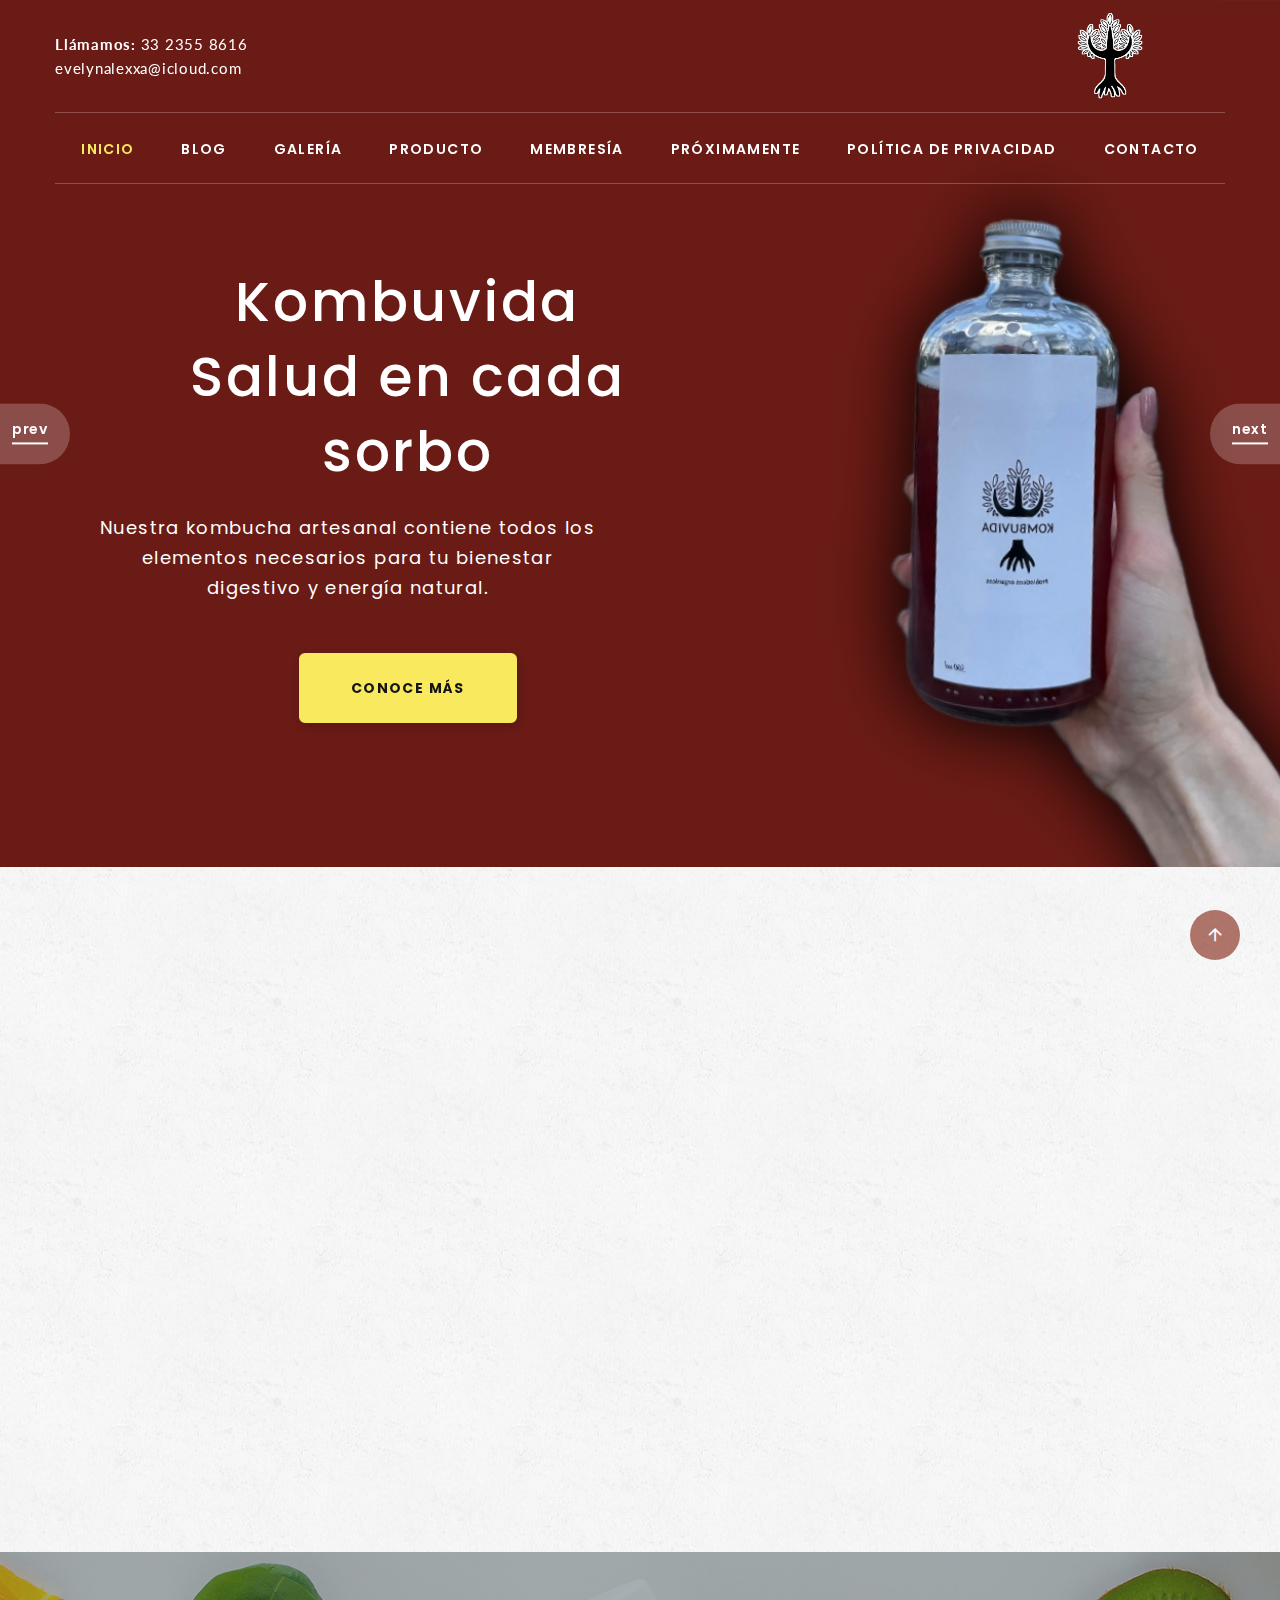
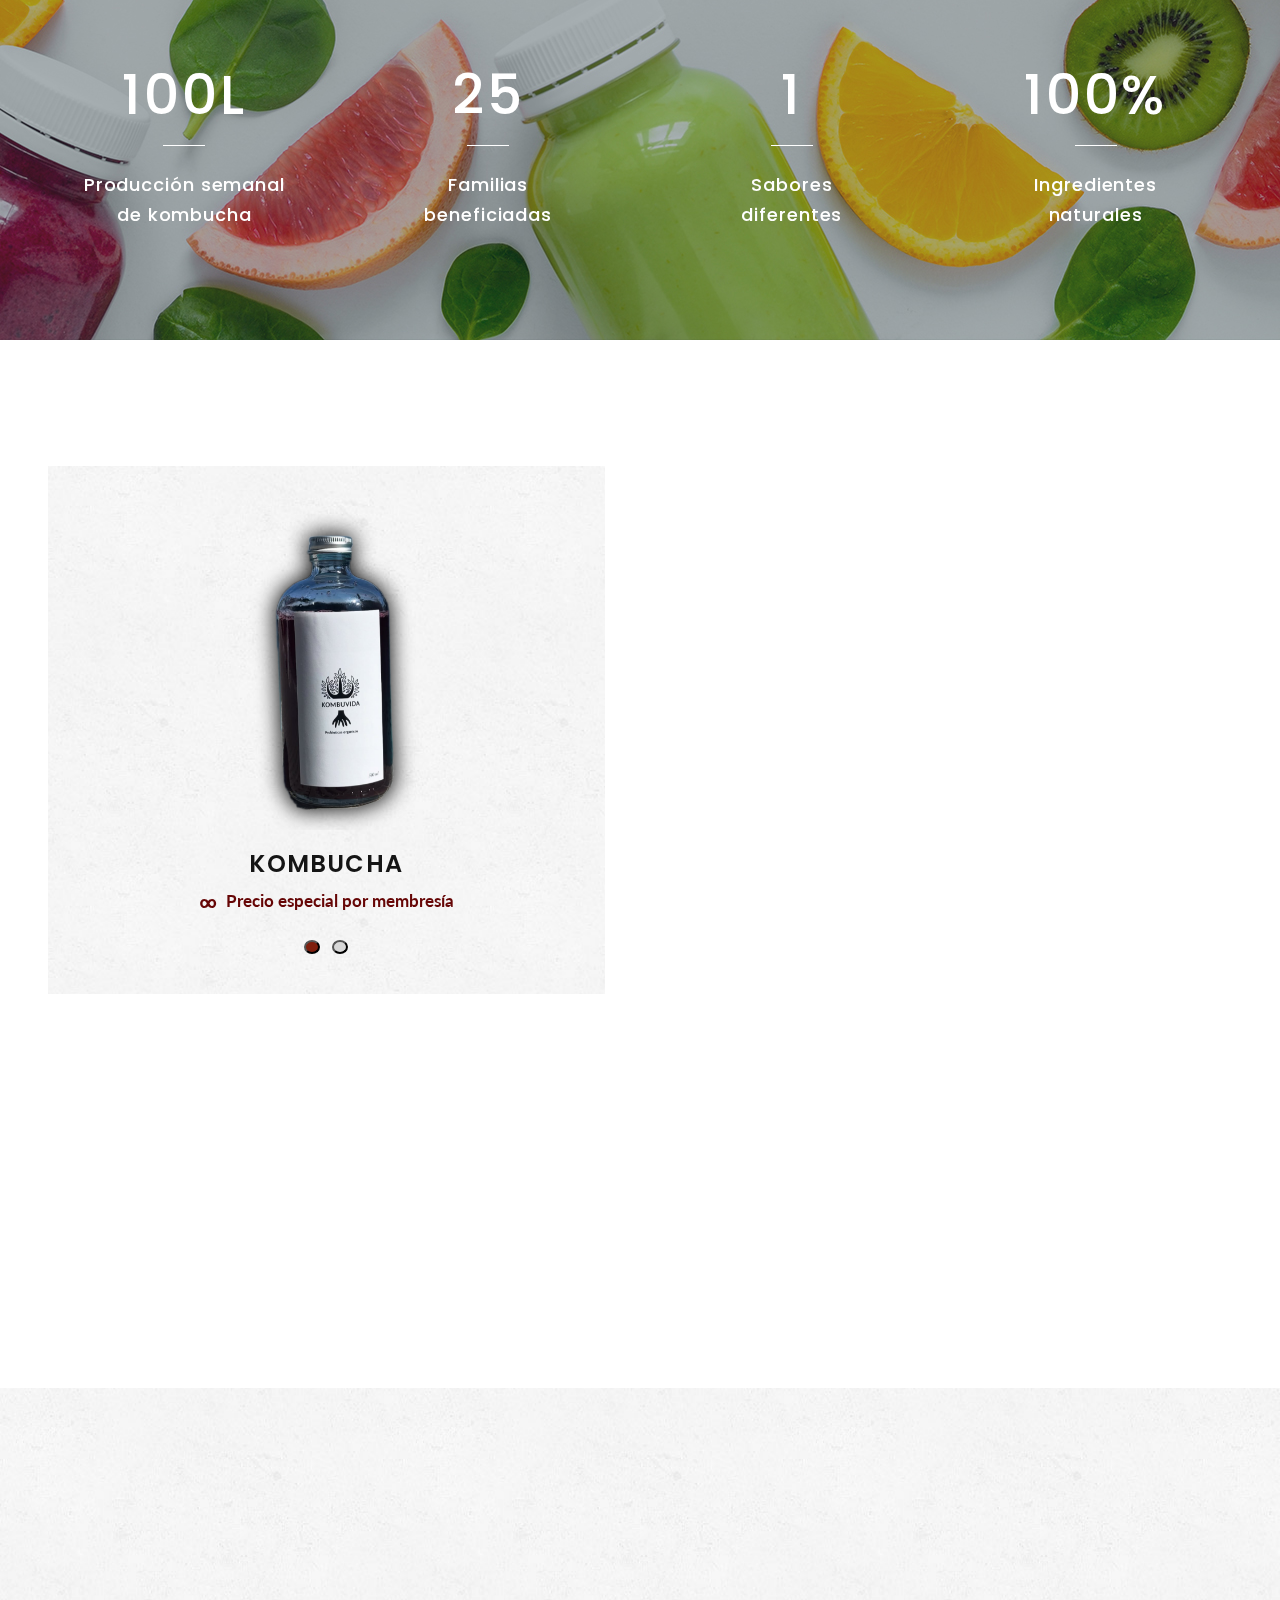
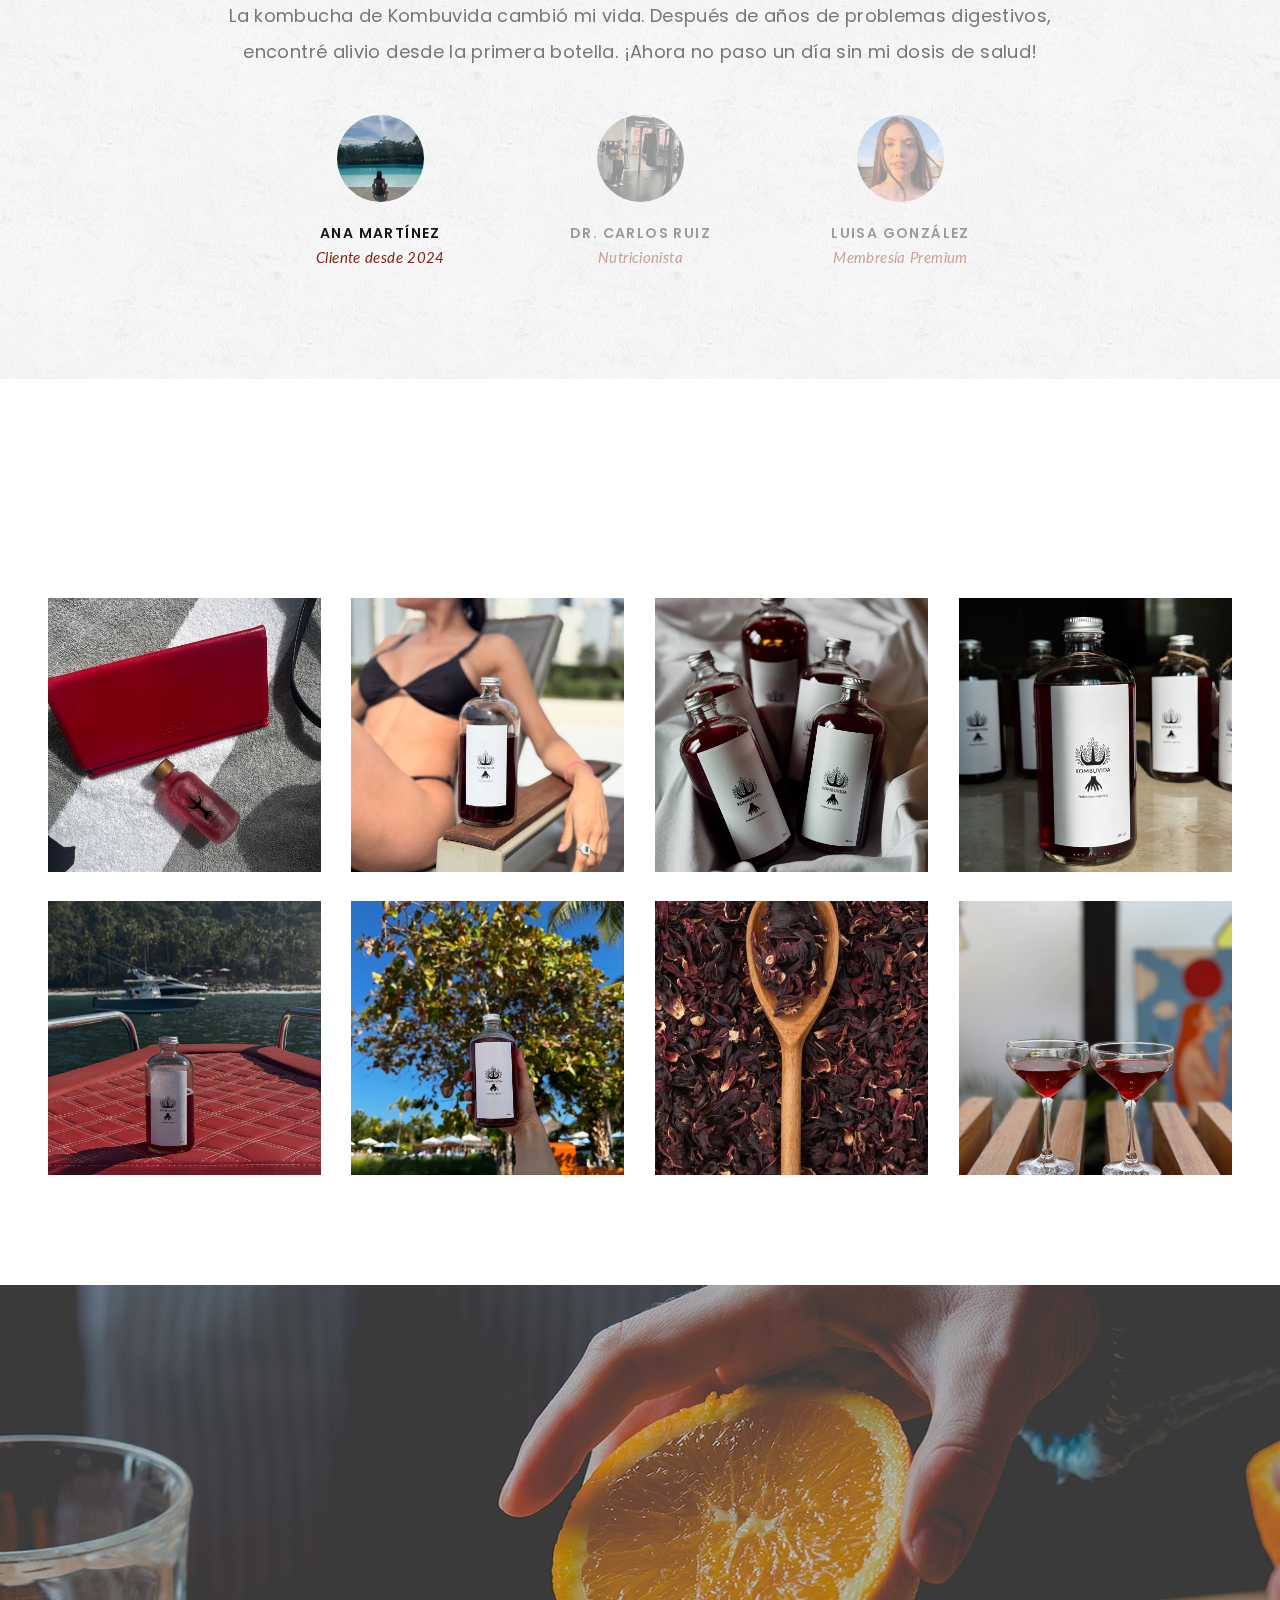
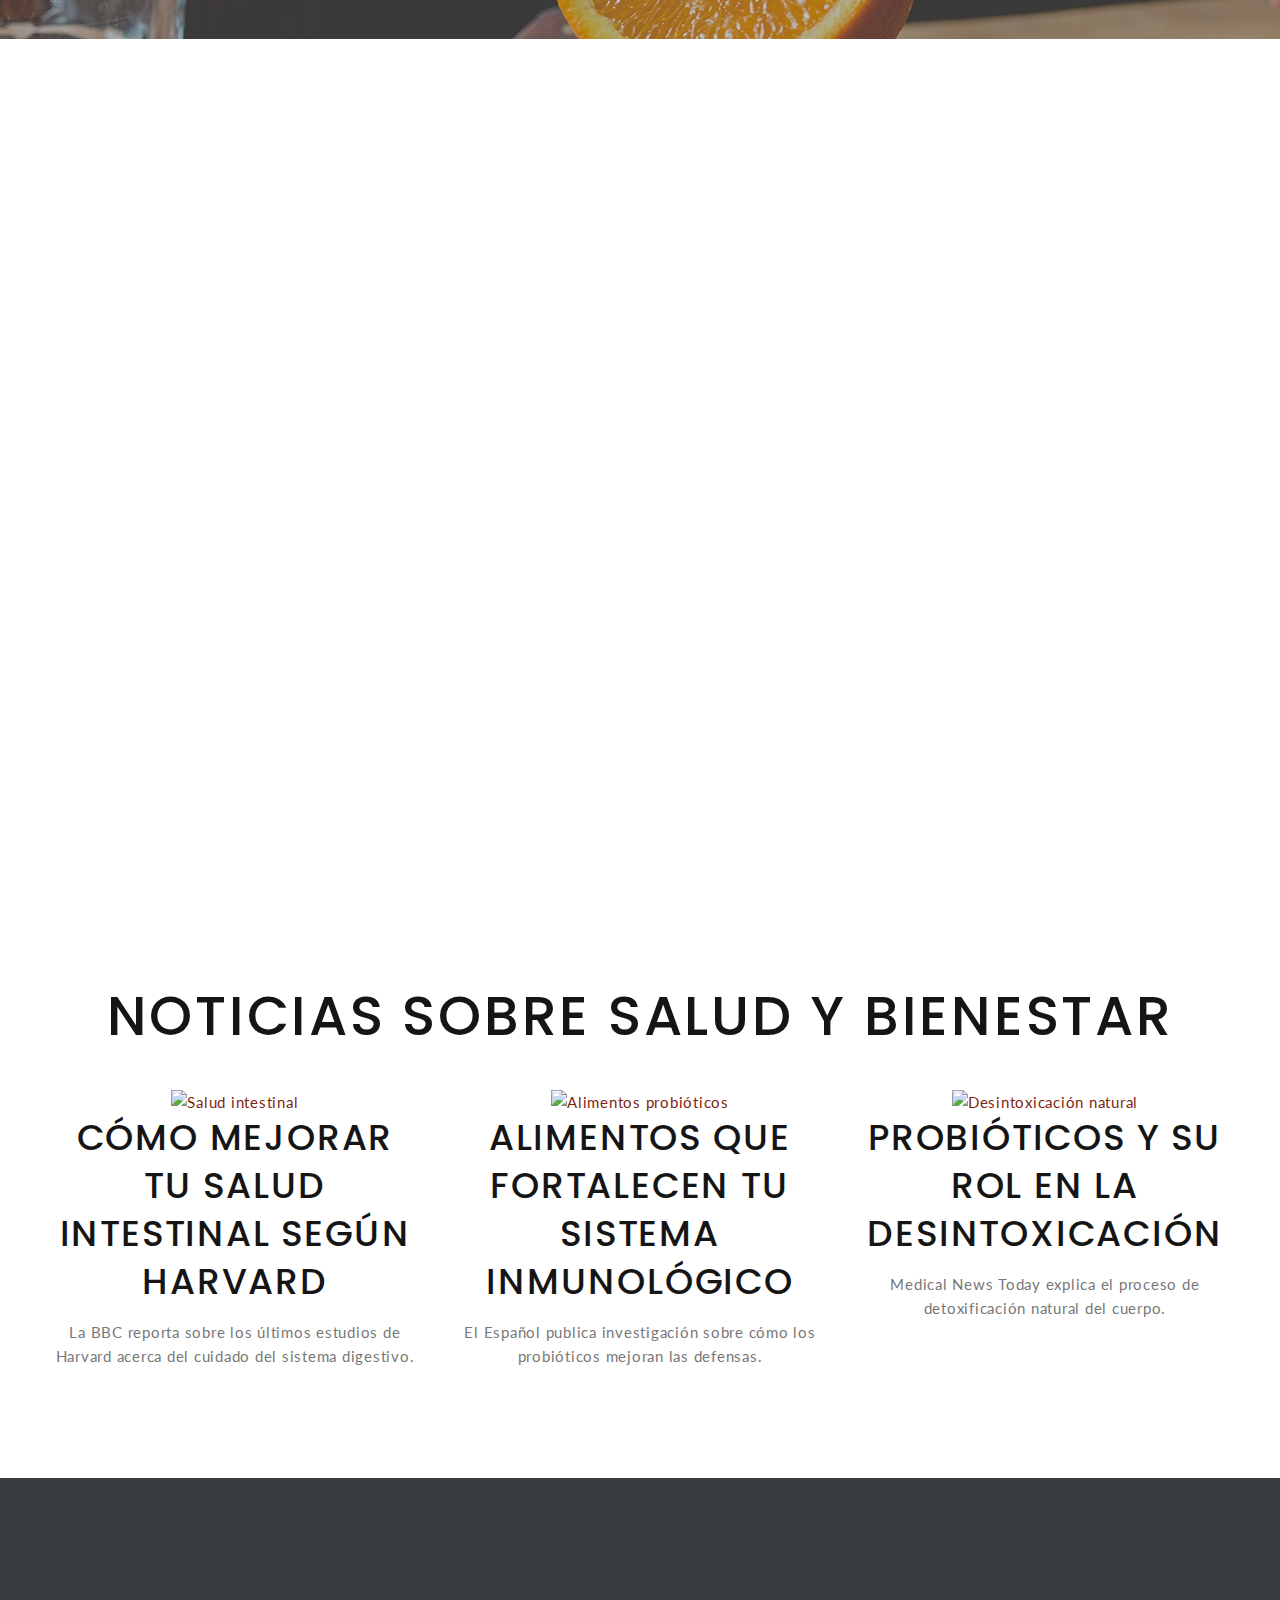
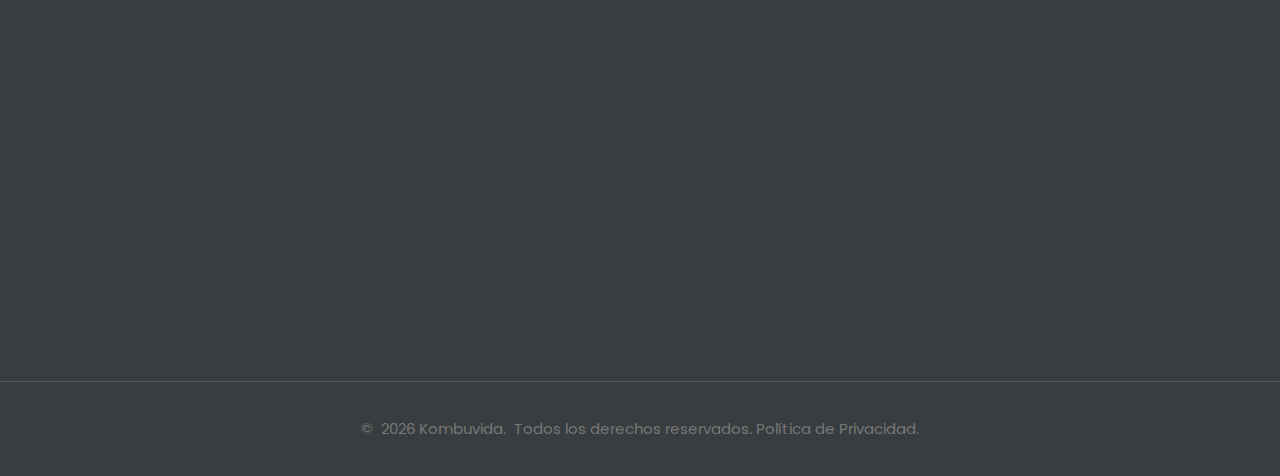
==== commit c6cadd85: "Add files via upload" ====
--- a/index.html
+++ b/index.html
@@ -778,7 +778,7 @@
                   <img src="images/product-big-1-470x324.png" alt="Kombucha Clásica" width="470" height="324" />
                 </div>
                 <h4 class="product-creative-title">
-                  <a href="single-product.html">Kombucha Clásica</a>
+                  <a href="single-product.html">Kombucha</a>
                 </h4>
                 <div class="product-creative-price-wrap">
                   <div class="product-creative-price">
@@ -786,25 +786,13 @@
                   </div>
                 </div>
               </article>
+             
               <article class="product-creative">
                 <div class="product-figure">
-                  <img src="images/product-big-2-470x324.png" alt="Kombucha de Jengibre" width="470" height="324" />
+                  <img src="images/product-big-2-470x324.png" alt="Kombucha de Frutos Rojos" width="470" height="324" />
                 </div>
                 <h4 class="product-creative-title">
-                  <a href="single-product.html">Kombucha de Jengibre</a>
-                </h4>
-                <div class="product-creative-price-wrap">
-                  <div class="product-creative-price">
-                    <span class="infinity-symbol">∞</span> Consulta nuestros paquetes
-                  </div>
-                </div>
-              </article>
-              <article class="product-creative">
-                <div class="product-figure">
-                  <img src="images/product-big-3-470x324.png" alt="Kombucha de Frutos Rojos" width="470" height="324" />
-                </div>
-                <h4 class="product-creative-title">
-                  <a href="single-product.html">Kombucha de Frutos Rojos</a>
+                  <a href="single-product.html">Kombucha</a>
                 </h4>
                 <div class="product-creative-price-wrap">
                   <div class="product-creative-price">
@@ -1301,67 +1289,69 @@
   </div>
 </section>
 
-<!-- Blog Kombuvida -->
-<section class="section section-xxl bg-image-1">
+<!-- Sección Noticias Salud -->
+<section class="section section-xxl bg-default">
   <div class="container">
-    <h2 class="text-transform-capitalize wow fadeScale">Conoce Más</h2>
-    <!-- Owl Carousel-->
-    <div class="owl-carousel" data-items="1" data-sm-items="2" data-lg-items="3" data-margin="30" data-dots="true"
-      data-mouse-drag="false">
-      <!-- Post Classic-->
-      <article class="post post-classic box-md wow slideInDown">
-        <a class="post-classic-figure" href="blog-post.html">
-          <img src="images/post-1-370x239.jpg" alt="Proceso de fermentación" width="370" height="239" />
-        </a>
-        <div class="post-classic-content">
-          <div class="post-classic-time">
-            <time datetime="2024-04-01">Abril 1, 2024</time>
-          </div>
-          <h5 class="post-classic-title">
-            <a href="blog-post.html">El arte de la fermentación: Cómo creamos nuestra kombucha</a>
-          </h5>
-          <p class="post-classic-text">
-            Descubre el proceso artesanal detrás de cada botella de Kombuvida y por qué nuestra fermentación es especial...
-          </p>
-        </div>
-      </article>
-      <!-- Post Classic-->
-      <article class="post post-classic box-md wow slideInUp">
-        <a class="post-classic-figure" href="blog-post.html">
-          <img src="images/post-2-370x239.jpg" alt="Beneficios de la kombucha" width="370" height="239" />
-        </a>
-        <div class="post-classic-content">
-          <div class="post-classic-time">
-            <time datetime="2024-03-15">Marzo 15, 2024</time>
-          </div>
-          <h5 class="post-classic-title">
-            <a href="blog-post.html">5 beneficios comprobados de la kombucha para tu salud digestiva</a>
-          </h5>
-          <p class="post-classic-text">
-            La ciencia detrás de cómo nuestra kombucha puede transformar tu bienestar intestinal...
-          </p>
-        </div>
-      </article>
-      <!-- Post Classic-->
-      <article class="post post-classic box-md wow slideInDown">
-        <a class="post-classic-figure" href="blog-post.html">
-          <img src="images/post-3-370x239.jpg" alt="Recetas con kombucha" width="370" height="239" />
-        </a>
-        <div class="post-classic-content">
-          <div class="post-classic-time">
-            <time datetime="2024-03-01">Marzo 1, 2024</time>
-          </div>
-          <h5 class="post-classic-title">
-            <a href="blog-post.html">Más allá de la botella: 3 recetas creativas con kombucha</a>
-          </h5>
-          <p class="post-classic-text">
-            Sorprende a tus invitados con estas deliciosas preparaciones que llevan tu kombucha al siguiente nivel...
-          </p>
-        </div>
-      </article>
+    <h2 class="text-center">Noticias sobre Salud y Bienestar</h2>
+    
+    <div class="row">
+      <!-- Noticia 1 -->
+      <div class="col-md-4">
+        <div class="news-card">
+          <a href="https://www.health.harvard.edu/topics/digestive-health" target="_blank" rel="noopener noreferrer">
+            <img src="https://domf5oio6qrcr.cloudfront.net/medialibrary/16286/gettyimages-1306663116.jpg" alt="Salud intestinal" class="news-img">
+          </a>
+          <div class="news-content">
+            <h3>
+              <a href="https://www.health.harvard.edu/topics/digestive-health" target="_blank" rel="noopener noreferrer">
+                Cómo mejorar tu salud intestinal según Harvard
+              </a>
+            </h3>
+            <p>La BBC reporta sobre los últimos estudios de Harvard acerca del cuidado del sistema digestivo.</p>
+          </div>
+        </div>
+      </div>
+
+      <!-- Noticia 2 -->
+      <div class="col-md-4">
+        <div class="news-card">
+          <a href="https://www.quironsalud.com/blogs/es/objetivo-peso-saludable/probioticos-ayudaran-tener-buena-salud" target="_blank" rel="noopener noreferrer">
+            <img src="https://www.quironsalud.com/blogs/es/objetivo-peso-saludable/probioticos-ayudaran-tener-buena-salud.ficheros/2076838-Lacteos.jpg?width=700&height=488&aspectRatio=true" alt="Alimentos probióticos" class="news-img">
+          </a>
+          <div class="news-content">
+            <h3>
+              <a href="https://www.quironsalud.com/blogs/es/objetivo-peso-saludable/probioticos-ayudaran-tener-buena-salud" target="_blank" rel="noopener noreferrer">
+                Alimentos que fortalecen tu sistema inmunológico
+              </a>
+            </h3>
+            <p>El Español publica investigación sobre cómo los probióticos mejoran las defensas.</p>
+          </div>
+        </div>
+      </div>
+
+      <!-- Noticia 3 -->
+      <div class="col-md-4">
+        <div class="news-card">
+          <a href="http://ifm.org/articles/probiotic-potential-for-heavy-metal-detoxification" target="_blank" rel="noopener noreferrer">
+            <img src="https://no-cache.hubspot.com/cta/default/4035237/64f776e6-db74-41c3-b6c4-19f530500f78.png" alt="Desintoxicación natural" class="news-img">
+          </a>
+          <div class="news-content">
+            <h3>
+              <a href="http://ifm.org/articles/probiotic-potential-for-heavy-metal-detoxification" target="_blank" rel="noopener noreferrer">
+                Probióticos y su rol en la desintoxicación
+              </a>
+            </h3>
+            <p>Medical News Today explica el proceso de detoxificación natural del cuerpo.</p>
+          </div>
+        </div>
+      </div>
     </div>
   </div>
 </section>
+
+<style>
+  
+</style>
 
 
 
@@ -1478,7 +1468,7 @@
               <a class="icon mdi mdi-instagram icon-xxs" href="https://instagram.com/kombuvidamx"></a>
             </li>
             <li>
-              <a class="icon mdi mdi-facebook-messenger icon-xxs" href="https://m.me/kombuvidamx"></a>
+              <a class="icon mdi mdi-facebook icon-xxs" href="https://facebook.com/kombuvidamx"></a>
             </li>
             <li>
               <a class="icon mdi mdi-whatsapp icon-xxs" href="https://wa.me/523323558616"></a>
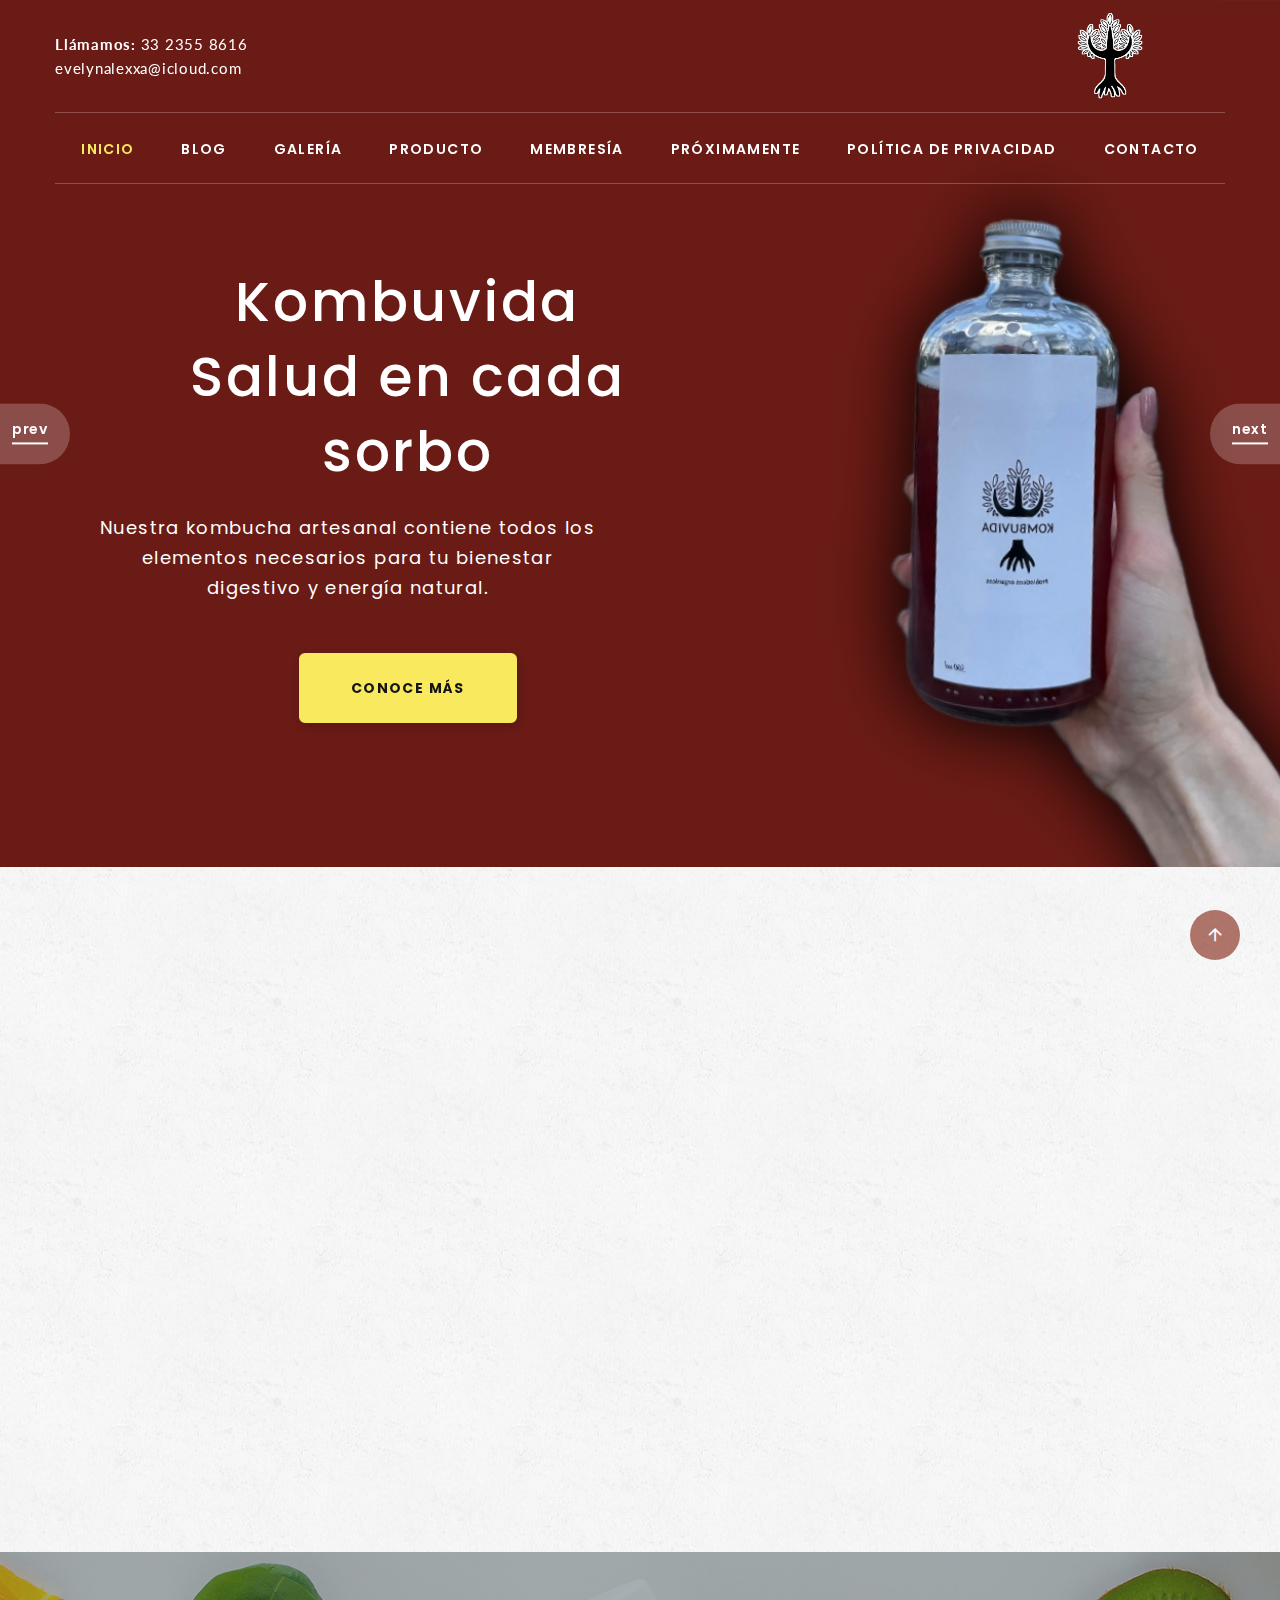
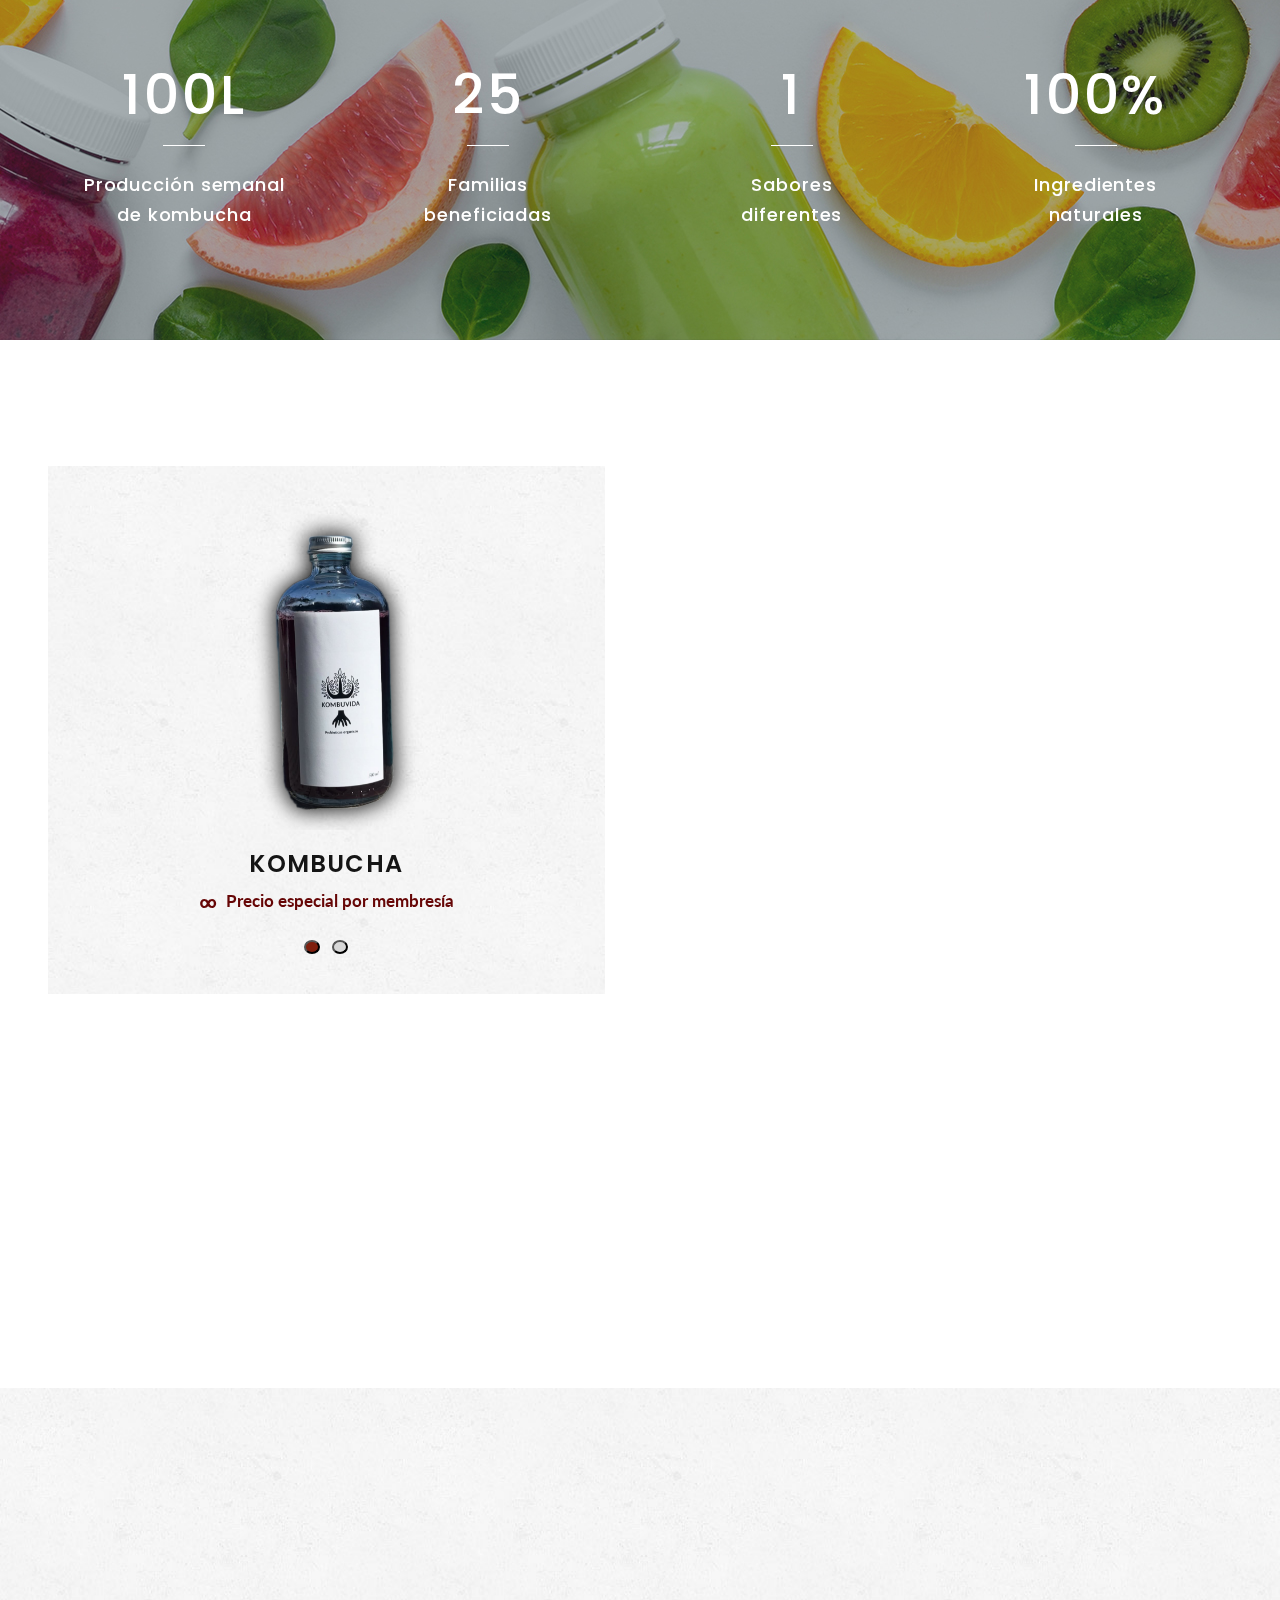
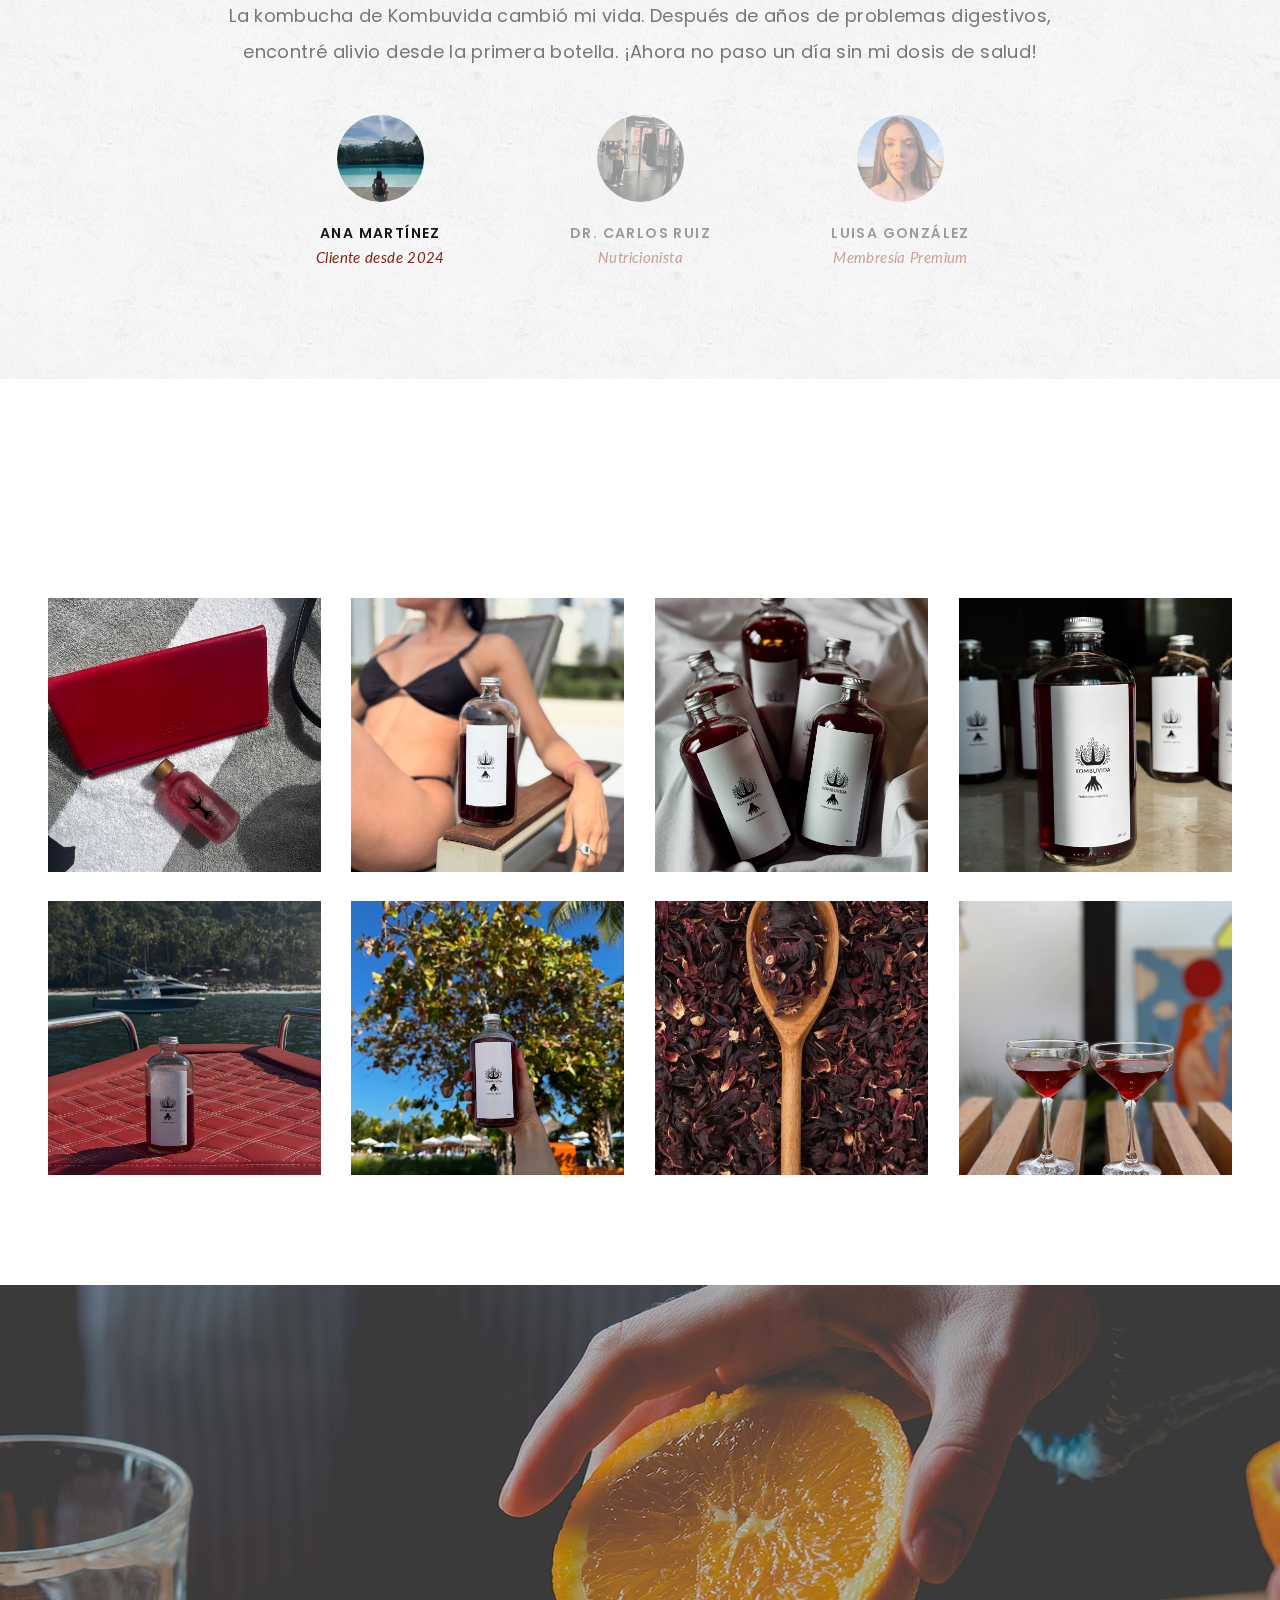
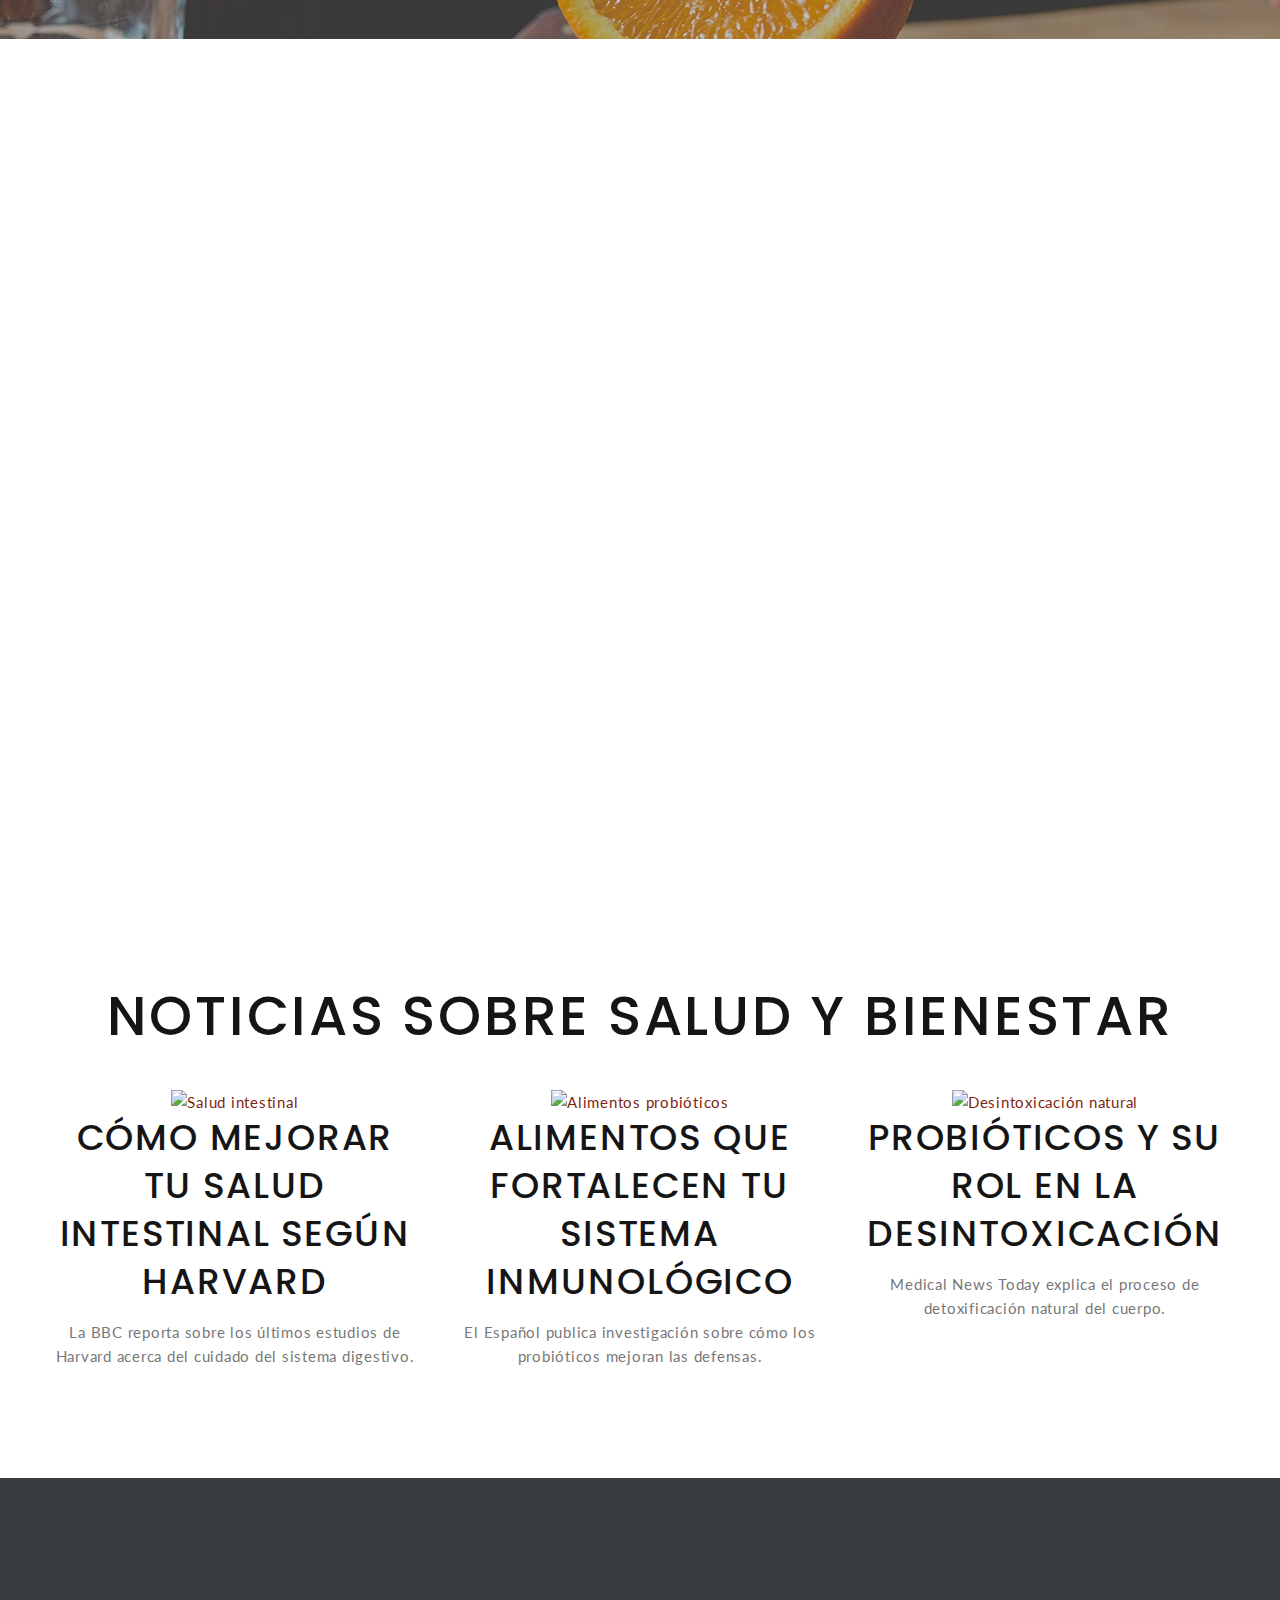
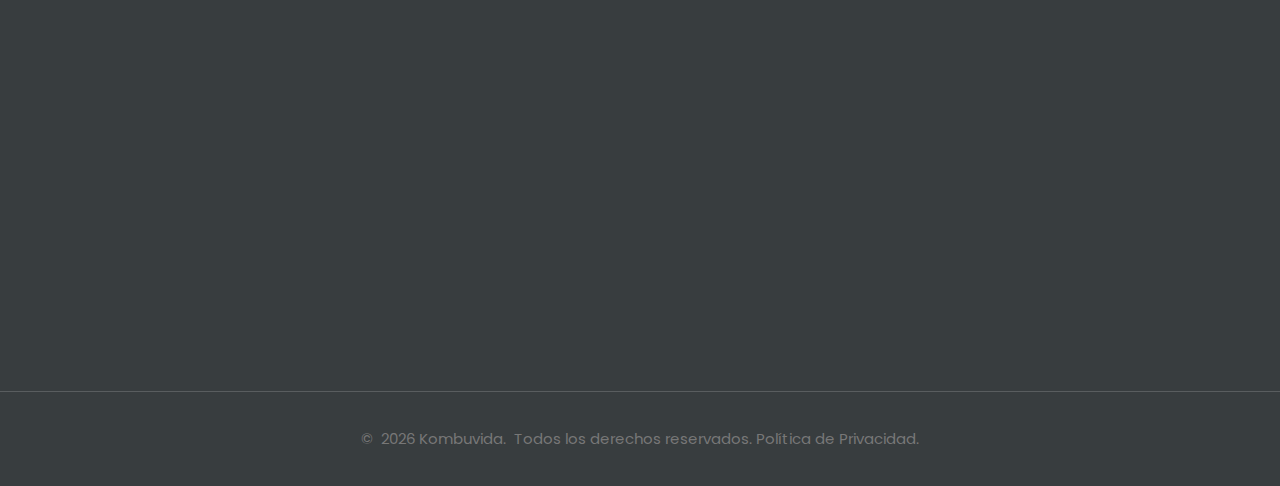
==== commit 69615087: "Add files via upload" ====
--- a/index.html
+++ b/index.html
@@ -12,6 +12,11 @@
     <link rel="stylesheet" type="text/css" href="//fonts.googleapis.com/css?family=Poppins:300,400,500,600,700%7CLato%7CKalam:300,400,700"
 
     />
+    <!-- En el <head> -->
+<link rel="stylesheet" href="https://cdnjs.cloudflare.com/ajax/libs/lightgallery/2.7.1/css/lightgallery.min.css">
+<link rel="stylesheet" href="https://cdnjs.cloudflare.com/ajax/libs/lightgallery/2.7.1/css/lg-zoom.min.css">
+<link rel="stylesheet" href="https://cdnjs.cloudflare.com/ajax/libs/lightgallery/2.7.1/css/lg-share.min.css">
+
     <link rel="stylesheet" href="css/bootstrap.css" />
     <link rel="stylesheet" href="css/fonts.css" />
     <link rel="stylesheet" href="css/style.css" />
@@ -1360,49 +1365,45 @@
   <div class="footer-modern-body section-xl context-dark">
     <div class="container">
       <div class="row row-40 row-md-50 justify-content-xl-between">
-        <div class="col-md-10 col-lg-3 col-xl-4 wow fadeInRight">
-          <div class="inset-xl-right-70 block-1">
-            <h5 class="footer-modern-title">Galería Kombuvida</h5>
-            <div class="row row-10 gutters-10" data-lightgallery="group">
-              <div class="col-4 col-sm-2 col-lg-4">
-                <a class="thumbnail-minimal" href="images/grid-gallery-1-1200x800-original.jpg"
-                  data-lightgallery="item">
-                  <img src="images/grid-gallery-1-93x93.jpg" alt="Kombucha clásica" width="93" height="93" />
-                </a>
-              </div>
-              <div class="col-4 col-sm-2 col-lg-4">
-                <a class="thumbnail-minimal" href="images/grid-gallery-2-1200x800-original.jpg"
-                  data-lightgallery="item">
-                  <img src="images/grid-gallery-2-93x93.jpg" alt="Kombucha de jengibre" width="93" height="93" />
-                </a>
-              </div>
-              <div class="col-4 col-sm-2 col-lg-4">
-                <a class="thumbnail-minimal" href="images/grid-gallery-3-1200x800-original.jpg"
-                  data-lightgallery="item">
-                  <img src="images/grid-gallery-3-93x93.jpg" alt="Kombucha de frutos rojos" width="93" height="93" />
-                </a>
-              </div>
-              <div class="col-4 col-sm-2 col-lg-4">
-                <a class="thumbnail-minimal" href="images/grid-gallery-4-1200x800-original.jpg"
-                  data-lightgallery="item">
-                  <img src="images/grid-gallery-4-93x93.jpg" alt="Proceso artesanal" width="93" height="93" />
-                </a>
-              </div>
-              <div class="col-4 col-sm-2 col-lg-4">
-                <a class="thumbnail-minimal" href="images/grid-gallery-5-1200x800-original.jpg"
-                  data-lightgallery="item">
-                  <img src="images/grid-gallery-5-93x93.jpg" alt="Ingredientes orgánicos" width="93" height="93" />
-                </a>
-              </div>
-              <div class="col-4 col-sm-2 col-lg-4">
-                <a class="thumbnail-minimal" href="images/grid-gallery-6-1200x800-original.jpg"
-                  data-lightgallery="item">
-                  <img src="images/grid-gallery-6-93x93.jpg" alt="Comunidad Kombuvida" width="93" height="93" />
-                </a>
-              </div>
-            </div>
-          </div>
-        </div>
+    <div class="col-md-10 col-lg-3 col-xl-4 wow fadeInRight">
+  <div class="inset-xl-right-70 block-1">
+    <h5 class="footer-modern-title">Galería Kombuvida</h5>
+    <div class="row row-10 gutters-10" data-lightgallery="group">
+      <div class="col-4 col-sm-2 col-lg-4">
+        <a class="thumbnail-minimal" href="images/grid-gallery-1-93x93.jpg" data-lightgallery="item">
+          <img src="images/grid-gallery-1-93x93.jpg" alt="Kombucha clásica" width="93" height="93" />
+        </a>
+      </div>
+      <div class="col-4 col-sm-2 col-lg-4">
+        <a class="thumbnail-minimal" href="images/grid-gallery-2-93x93.jpg" data-lightgallery="item">
+          <img src="images/grid-gallery-2-93x93.jpg" alt="Kombucha de jengibre" width="93" height="93" />
+        </a>
+      </div>
+      <div class="col-4 col-sm-2 col-lg-4">
+        <a class="thumbnail-minimal" href="images/grid-gallery-3-93x93.jpg" data-lightgallery="item">
+          <img src="images/grid-gallery-3-93x93.jpg" alt="Kombucha de frutos rojos" width="93" height="93" />
+        </a>
+      </div>
+      <div class="col-4 col-sm-2 col-lg-4">
+        <a class="thumbnail-minimal" href="images/grid-gallery-4-93x93.jpg" data-lightgallery="item">
+          <img src="images/grid-gallery-4-93x93.jpg" alt="Proceso artesanal" width="93" height="93" />
+        </a>
+      </div>
+      <div class="col-4 col-sm-2 col-lg-4">
+        <a class="thumbnail-minimal" href="images/grid-gallery-5-93x93.jpg" data-lightgallery="item">
+          <img src="images/grid-gallery-5-93x93.jpg" alt="Ingredientes orgánicos" width="93" height="93" />
+        </a>
+      </div>
+      <div class="col-4 col-sm-2 col-lg-4">
+        <a class="thumbnail-minimal" href="images/grid-gallery-6-93x93.jpg" data-lightgallery="item">
+          <img src="images/grid-gallery-6-93x93.jpg" alt="Comunidad Kombuvida" width="93" height="93" />
+        </a>
+      </div>
+    </div>
+    
+  
+  </div>
+</div>
         <div class="col-sm-6 col-md-7 col-lg-5 wow fadeInRight" data-wow-delay=".1s">
           <h5 class="footer-modern-title">Explora</h5>
           <ul class="footer-modern-list footer-modern-list-2 d-sm-inline-block d-md-block">
@@ -1495,6 +1496,10 @@
 
 <!-- Bootstrap JS -->
 <script src="https://stackpath.bootstrapcdn.com/bootstrap/4.5.2/js/bootstrap.min.js"></script>
+<!-- Antes de cerrar el </body> -->
+<script src="https://cdnjs.cloudflare.com/ajax/libs/lightgallery/2.7.1/lightgallery.min.js"></script>
+<script src="https://cdnjs.cloudflare.com/ajax/libs/lightgallery/2.7.1/plugins/zoom/lg-zoom.min.js"></script>
+<script src="https://cdnjs.cloudflare.com/ajax/libs/lightgallery/2.7.1/plugins/share/lg-share.min.js"></script>
 
     <!--LIVEDEMO_00 -->
 
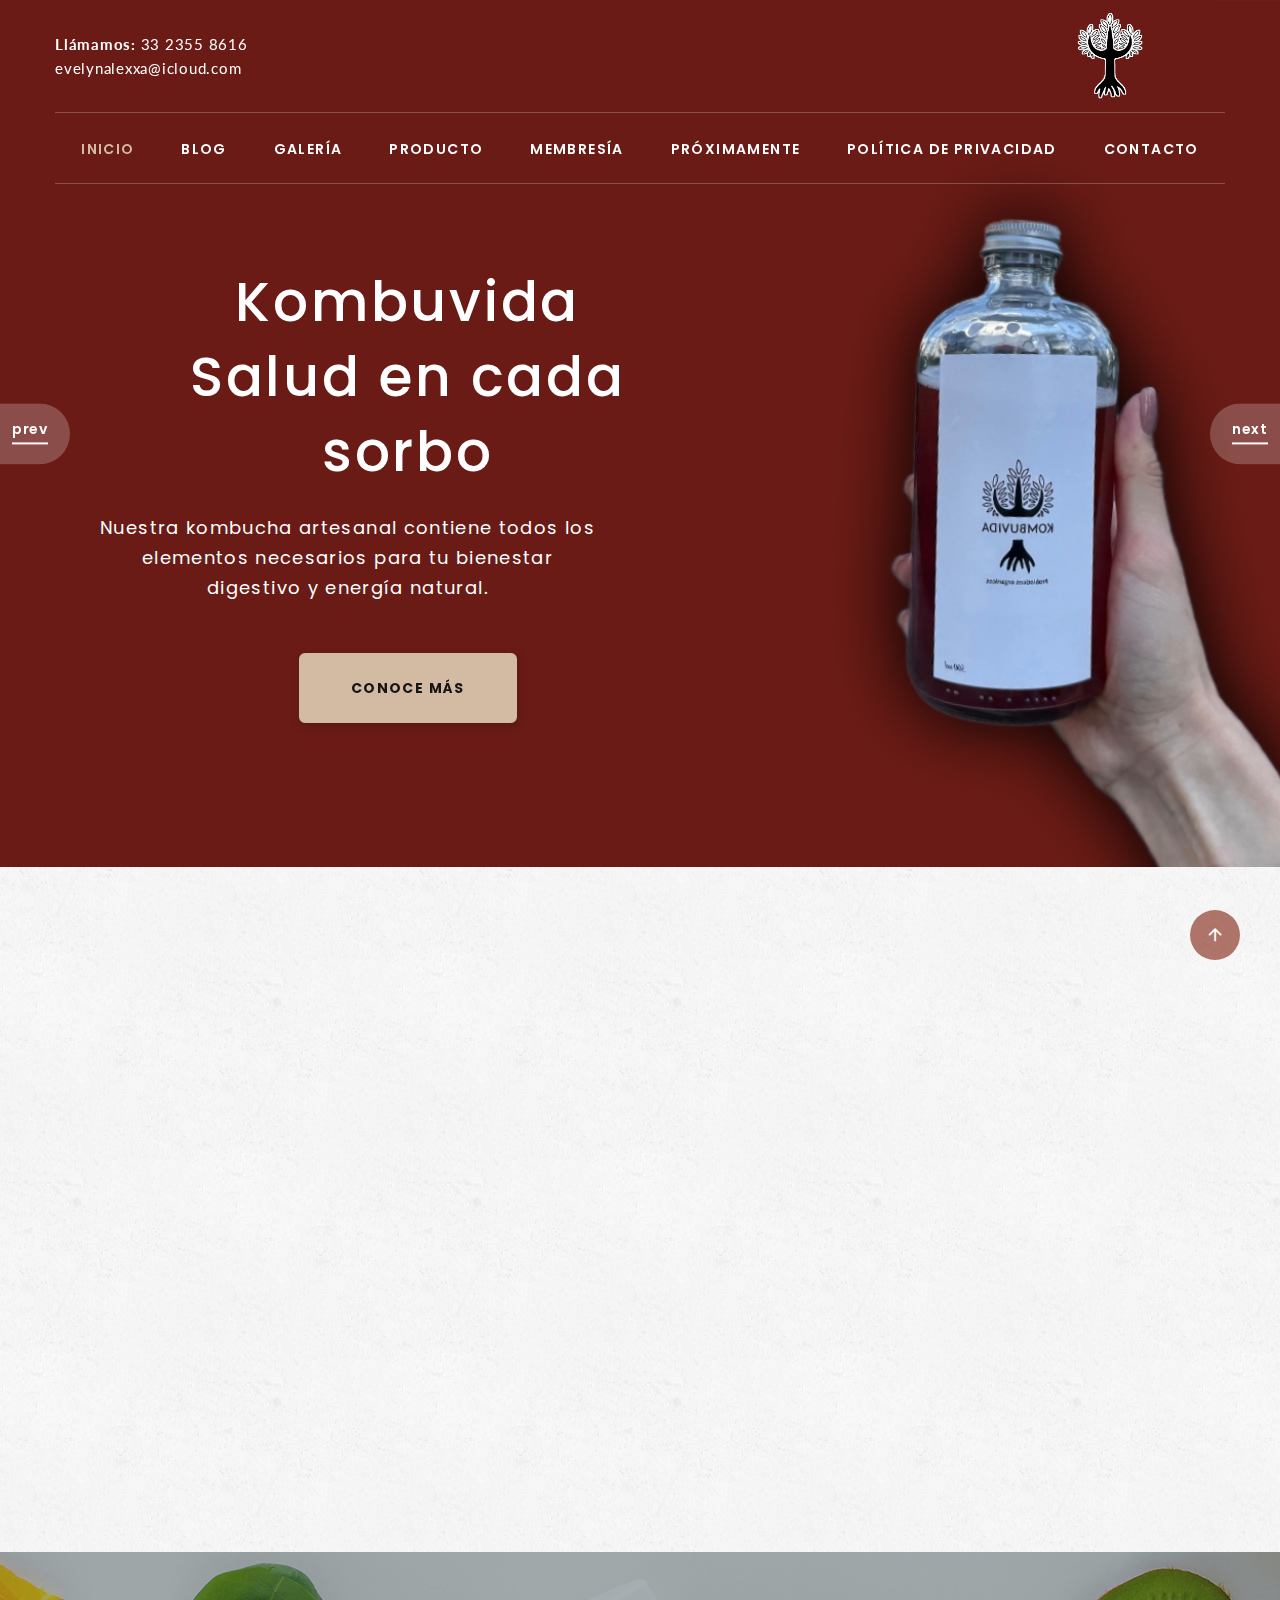
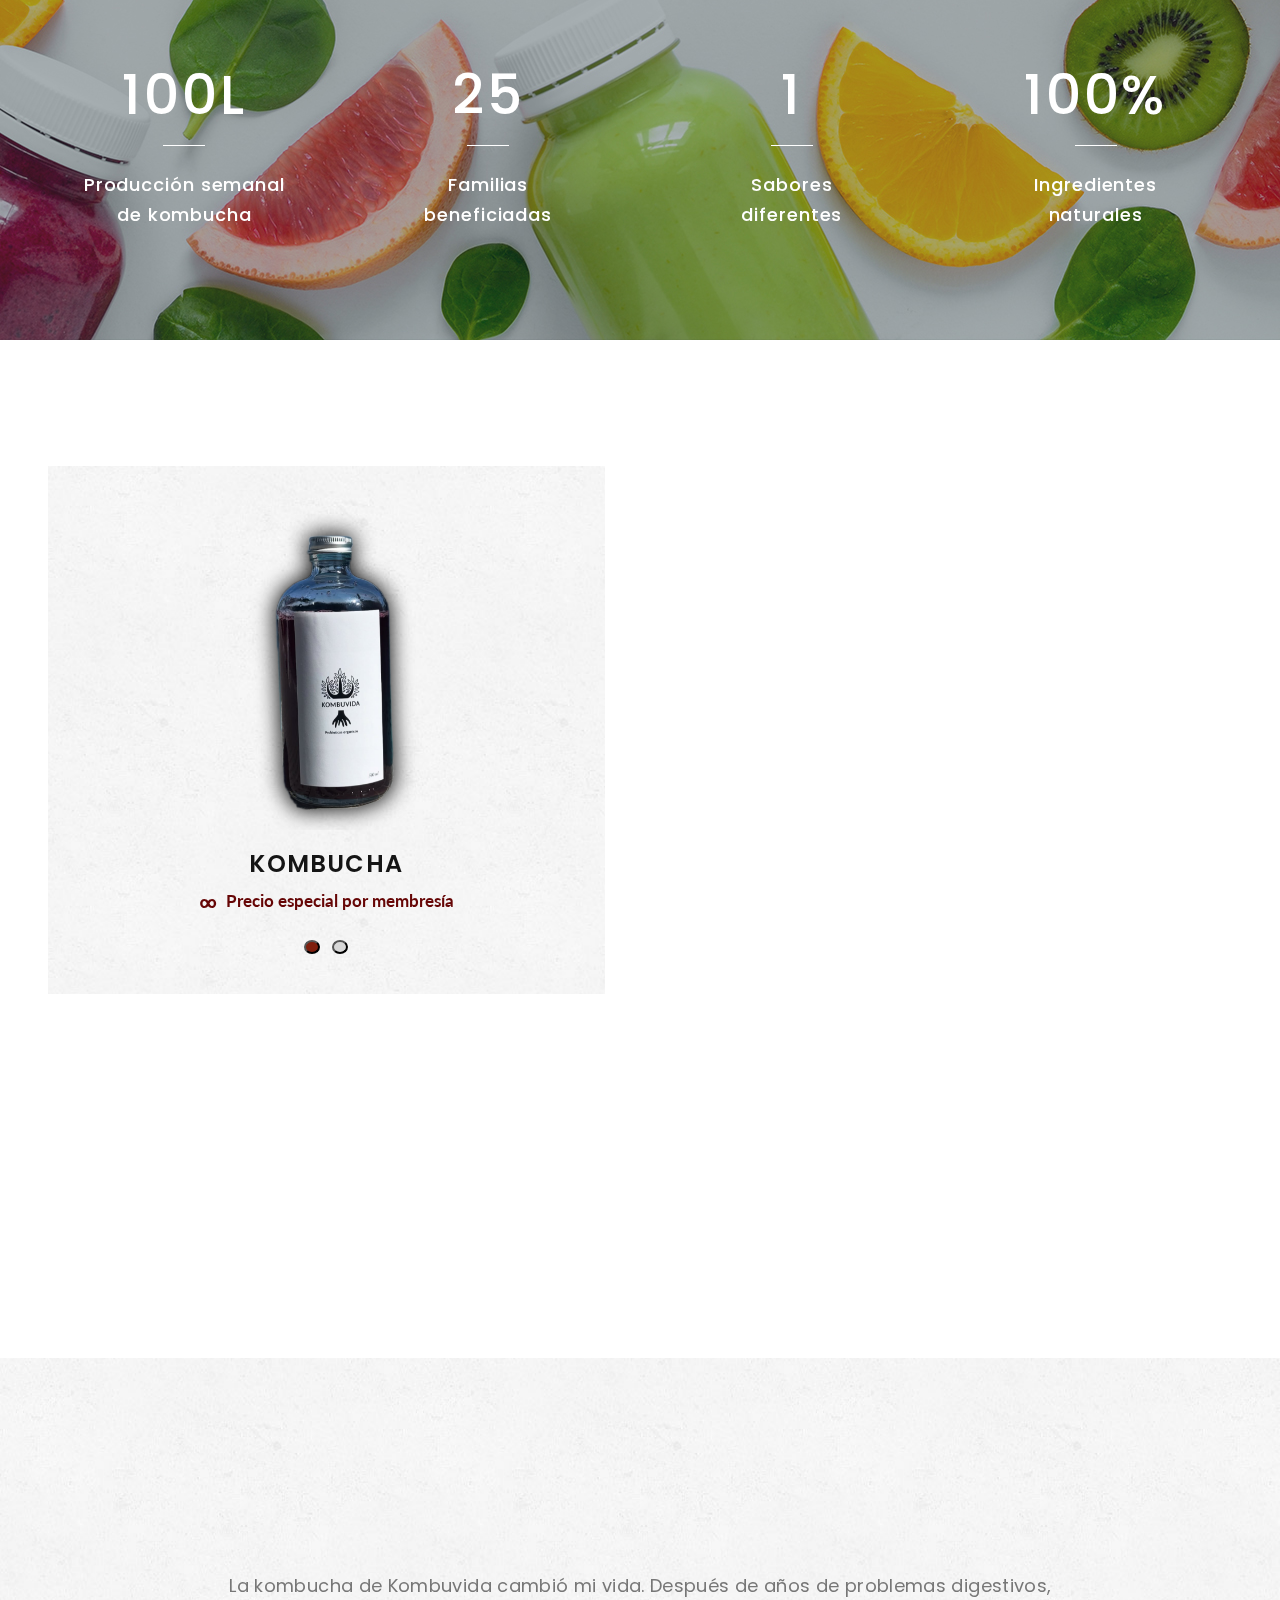
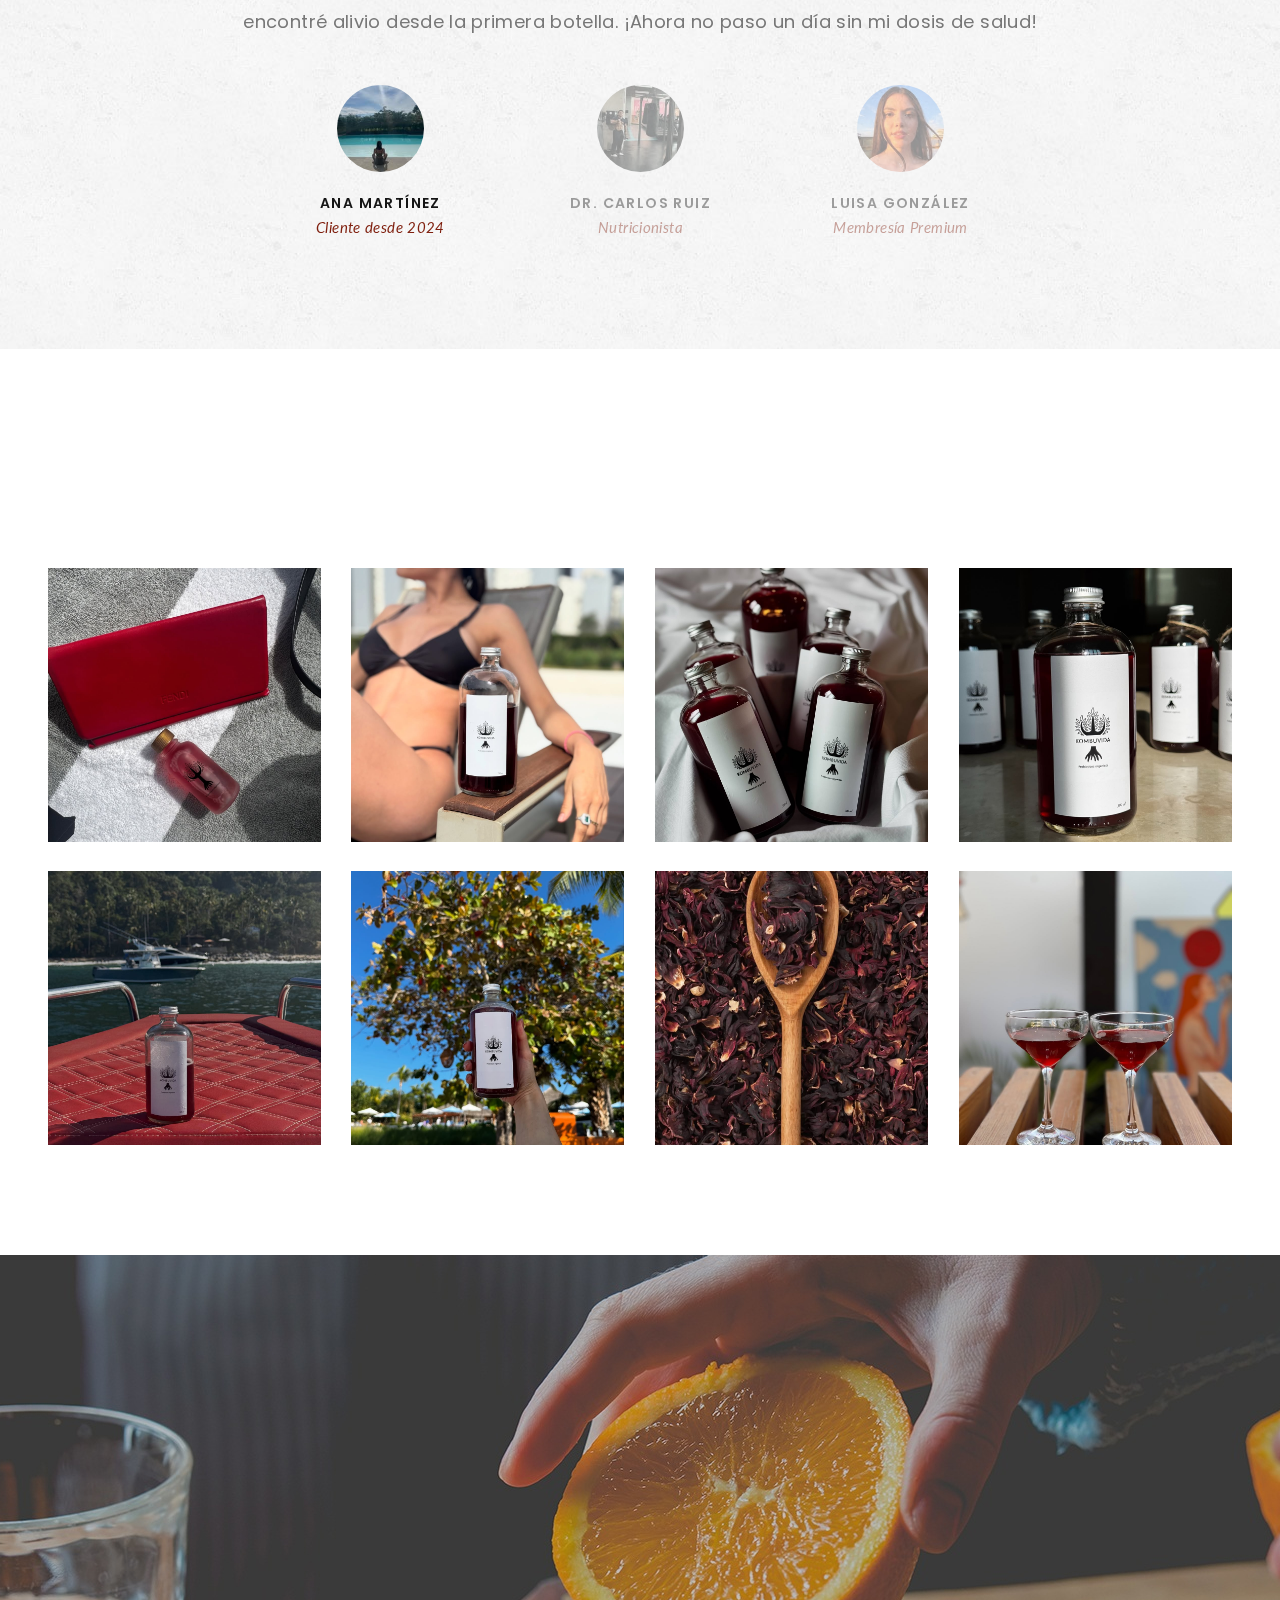
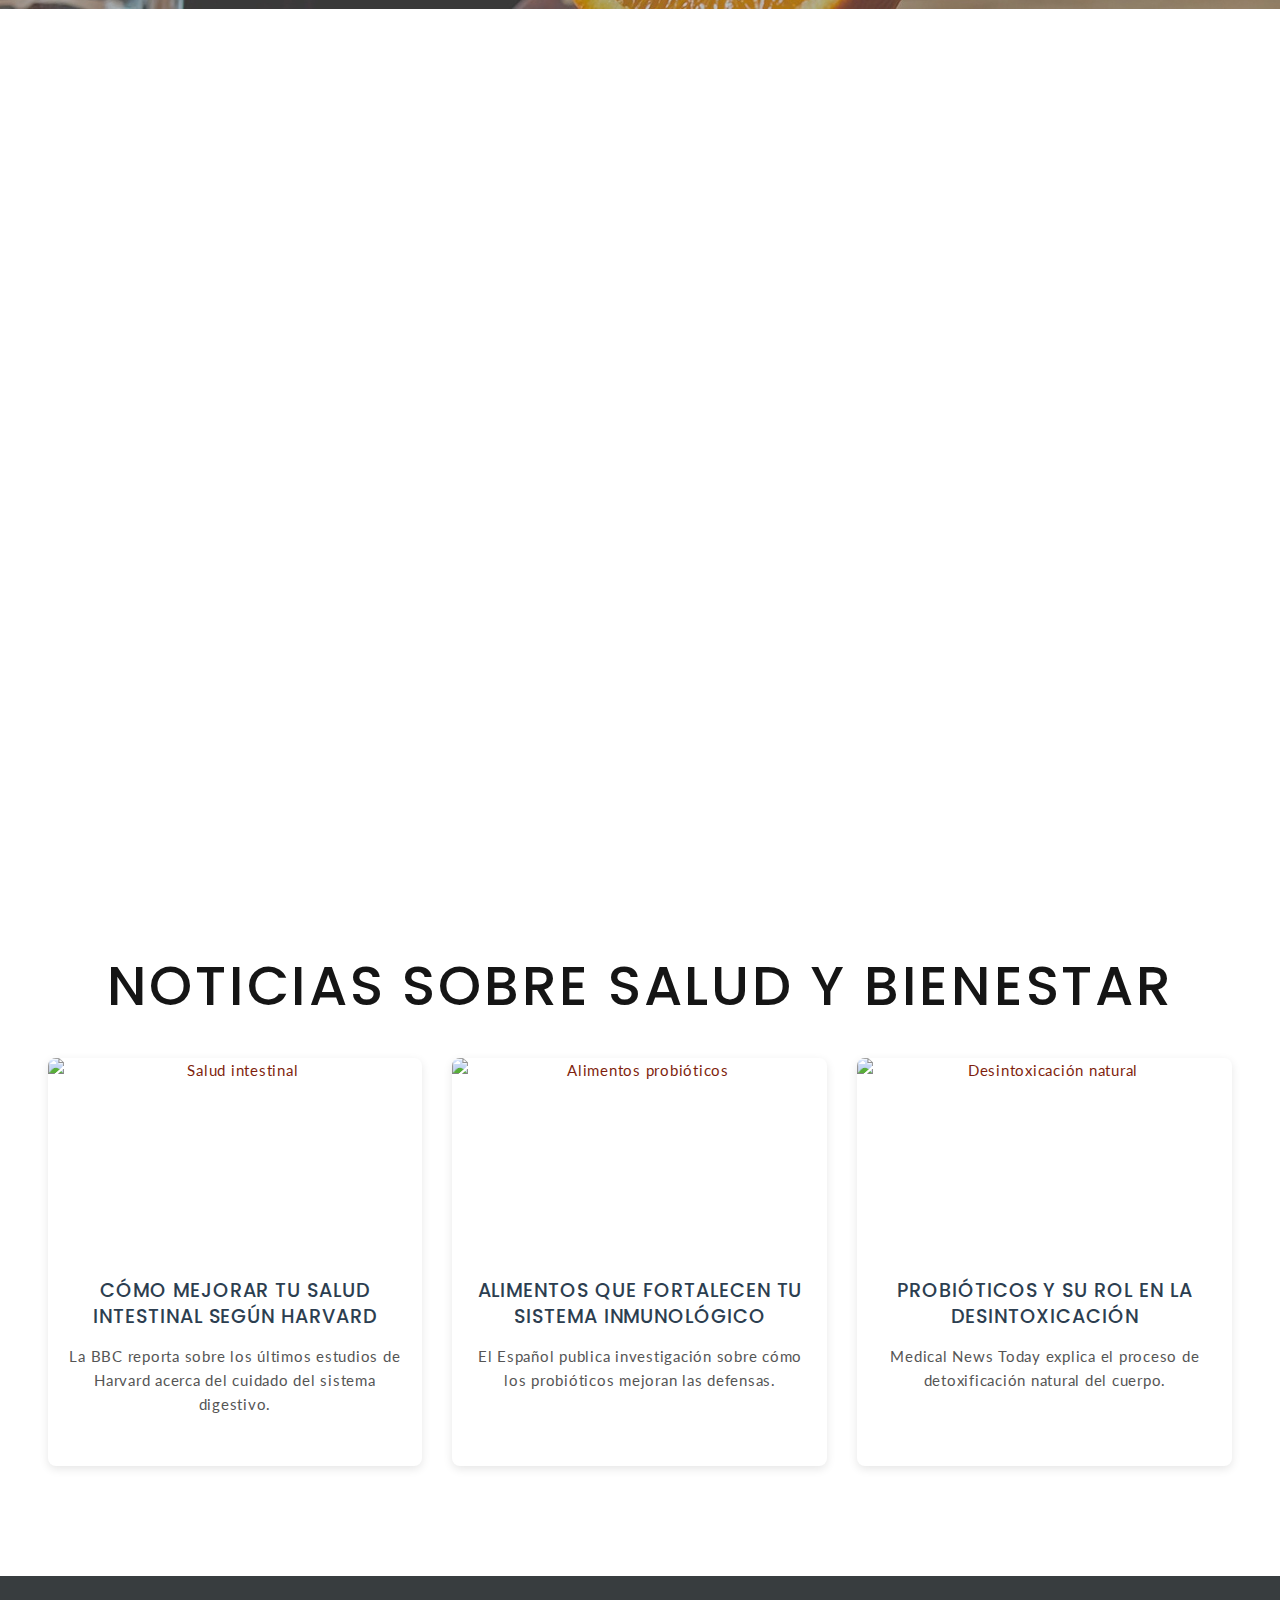
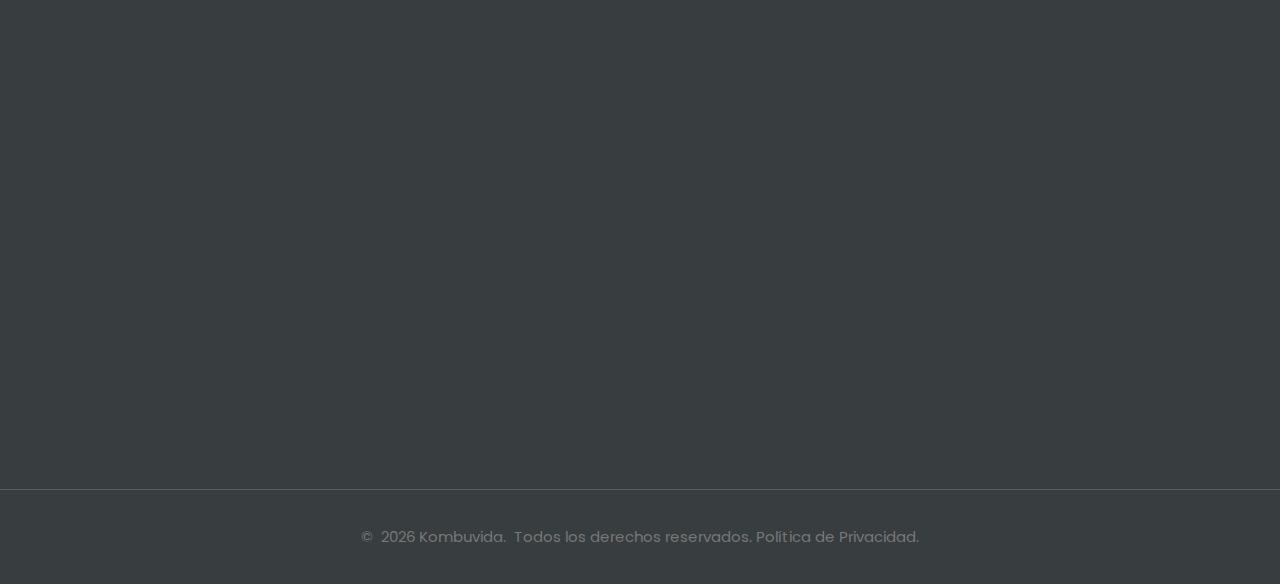
==== commit 7c0dd650: "Add files via upload" ====
--- a/index.html
+++ b/index.html
@@ -889,7 +889,7 @@
                 </div>
                 <div class="unit-body">
                   <h5 class="box-icon-creative-title">
-                    <a href="#">Entrega personalizada</a>
+                    <a href="#">Entrega</a>
                   </h5>
                   <p class="box-icon-creative-text">
                     Fresca cada 15 días con tu membresía
--- a/css/style.css
+++ b/css/style.css
@@ -77,7 +77,7 @@
 .bg-gray-3 p.rights a:hover,
 .bg-brown-1 p.rights a:hover,
 .bg-primary p.rights a:hover {
-  color: #f9e95e;
+  color: #d3baa2;
 }
 
 .context-dark .rd-navbar-static .rd-nav-item,
@@ -98,7 +98,7 @@
 .bg-gray-3 .rd-navbar-static .rd-nav-item.opened .rd-nav-link,
 .bg-brown-1 .rd-navbar-static .rd-nav-item.opened .rd-nav-link,
 .bg-primary .rd-navbar-static .rd-nav-item.opened .rd-nav-link {
-  color: #f9e95e;
+  color: #d3baa2;
 }
 
 .context-dark .rd-navbar-static .rd-nav-item.active .rd-nav-link,
@@ -106,7 +106,7 @@
 .bg-gray-3 .rd-navbar-static .rd-nav-item.active .rd-nav-link,
 .bg-brown-1 .rd-navbar-static .rd-nav-item.active .rd-nav-link,
 .bg-primary .rd-navbar-static .rd-nav-item.active .rd-nav-link {
-  color: #f9e95e;
+  color: #d3baa2;
 }
 
 .context-dark .rd-navbar-static .rd-nav-link,
@@ -130,7 +130,7 @@
 .bg-gray-3 .rd-navbar-static .rd-navbar-search-toggle:hover,
 .bg-brown-1 .rd-navbar-static .rd-navbar-search-toggle:hover,
 .bg-primary .rd-navbar-static .rd-navbar-search-toggle:hover {
-  color: #f9e95e;
+  color: #d3baa2;
 }
 
 .context-dark .rd-navbar-static .rd-navbar-basket,
@@ -146,7 +146,7 @@
 .bg-gray-3 .rd-navbar-static .rd-navbar-basket:hover,
 .bg-brown-1 .rd-navbar-static .rd-navbar-basket:hover,
 .bg-primary .rd-navbar-static .rd-navbar-basket:hover {
-  color: #f9e95e;
+  color: #d3baa2;
 }
 
 .context-dark .rd-navbar-fixed .brand .brand-logo-dark,
@@ -1275,7 +1275,7 @@
   top: 50%;
   left: 50%;
   width: 57px;
-  fill: #f9e95e;
+  fill: #d3baa2;
   transform: translate3d(-50%, -50%, 0);
   z-index: -1;
 }
@@ -1473,7 +1473,7 @@
 .bg-gray-3 .contacts-classic a:hover,
 .bg-brown-1 .contacts-classic a:hover,
 .bg-primary .contacts-classic a:hover {
-  color: #f9e95e;
+  color: #d3baa2;
 }
 
 .box-comment {
@@ -3428,12 +3428,12 @@
 .button-primary:hover,
 .button-primary:active {
   color: #151515;
-  background-color: #f9e95e;
-  border-color: #f9e95e;
+  background-color: #d3baa2;
+  border-color: #d3baa2;
 }
 
 .button-primary.button-ujarak::before {
-  background: #f9e95e;
+  background: #d3baa2;
 }
 
 .button-primary.button-zakaria:after {
@@ -3487,8 +3487,8 @@
 .button-secondary,
 .button-secondary:focus {
   color: #151515;
-  background-color: #f9e95e;
-  border-color: #f9e95e;
+  background-color: #d3baa2;
+  border-color: #d3baa2;
 }
 
 .button-secondary:hover,
@@ -3503,14 +3503,14 @@
 }
 
 .button-secondary.button-zakaria:after {
-  background: #f9e95e;
+  background: #d3baa2;
 }
 
 .button-secondary-2,
 .button-secondary-2:focus {
   color: #151515;
-  background-color: #f9e95e;
-  border-color: #f9e95e;
+  background-color: #d3baa2;
+  border-color: #d3baa2;
 }
 
 .button-secondary-2:hover,
@@ -3525,7 +3525,7 @@
 }
 
 .button-secondary-2.button-zakaria:after {
-  background: #f9e95e;
+  background: #d3baa2;
 }
 
 .button-gray-6,
@@ -3538,12 +3538,12 @@
 .button-gray-6:hover,
 .button-gray-6:active {
   color: #151515;
-  background-color: #f9e95e;
-  border-color: #f9e95e;
+  background-color: #d3baa2;
+  border-color: #d3baa2;
 }
 
 .button-gray-6.button-ujarak::before {
-  background: #f9e95e;
+  background: #d3baa2;
 }
 
 .button-gray-6.button-zakaria:after {
@@ -3604,12 +3604,12 @@
 .button-default-outline-2:hover,
 .button-default-outline-2:active {
   color: #151515;
-  background-color: #f9e95e;
-  border-color: #f9e95e;
+  background-color: #d3baa2;
+  border-color: #d3baa2;
 }
 
 .button-default-outline-2.button-ujarak::before {
-  background: #f9e95e;
+  background: #d3baa2;
 }
 
 .button-default-outline-2.button-zakaria:after {
@@ -3640,7 +3640,7 @@
 
 .button-style-1,
 .button-style-1:focus {
-  color: #f9e95e;
+  color: #d3baa2;
   background-color: #707475;
   border-color: #707475;
 }
@@ -5197,7 +5197,7 @@
 }
 
 .post-nikki-2 .post-nikki-title a:hover {
-  color: #f9e95e;
+  color: #d3baa2;
 }
 
 .post-nikki-2 .post-nikki-time {
@@ -5411,7 +5411,7 @@
   font-style: normal;
   letter-spacing: 0;
   font-family: "Kalam", cursive;
-  color: rgba(118, 170, 111, 0.22);
+  color: rgb(102, 6, 6, 0.22);
   transform: translate3d(-50%, 0, 0);
 }
 
@@ -5498,7 +5498,7 @@
   font-style: normal;
   letter-spacing: 0;
   font-family: "Kalam", cursive;
-  color: rgba(118, 170, 111, 0.22);
+  color: rgb(102, 6, 6, 0.22);
   transform: translate3d(-50%, 0, 0);
 }
 
@@ -5546,7 +5546,7 @@
 }
 
 .quote-modern-3 .quote-modern-status {
-  color: #f9e95e;
+  color: #d3baa2;
 }
 
 .quote-modern-text {
@@ -5571,7 +5571,7 @@
   font-style: normal;
   letter-spacing: 0;
   font-family: "Kalam", cursive;
-  color: rgba(118, 170, 111, 0.22);
+  color: rgb(102, 6, 6, 0.22);
   transform: translate3d(-50%, 0, 0);
 }
 
@@ -5782,7 +5782,7 @@
   font-style: normal;
   letter-spacing: 0;
   font-family: "Kalam", cursive;
-  color: rgba(118, 170, 111, 0.22);
+  color: rgb(102, 6, 6, 0.22);
   transform: translate3d(-50%, 0, 0);
 }
 
@@ -7066,7 +7066,7 @@
 .bg-gray-3 .footer-corporate-decor::before,
 .bg-brown-1 .footer-corporate-decor::before,
 .bg-primary .footer-corporate-decor::before {
-  border-color: #f9e95e;
+  border-color: #d3baa2;
 }
 
 .context-dark .footer-corporate-info a:hover,
@@ -7074,7 +7074,7 @@
 .bg-gray-3 .footer-corporate-info a:hover,
 .bg-brown-1 .footer-corporate-info a:hover,
 .bg-primary .footer-corporate-info a:hover {
-  color: #f9e95e;
+  color: #d3baa2;
 }
 
 .context-dark .footer-corporate-info .icon,
@@ -7098,7 +7098,7 @@
 .bg-gray-3 .footer-corporate-list a:hover,
 .bg-brown-1 .footer-corporate-list a:hover,
 .bg-primary .footer-corporate-list a:hover {
-  color: #f9e95e;
+  color: #d3baa2;
 }
 
 .context-dark .footer-corporate-text,
@@ -7578,7 +7578,7 @@
 
 .product-dawn-button,
 .product-dawn-button:focus {
-  color: #f9e95e;
+  color: #d3baa2;
   background-color: #707475;
   border-color: #707475;
 }
@@ -10053,7 +10053,7 @@
 }
 
 .bg-secondary {
-  background-color: #f9e95e;
+  background-color: #d3baa2;
 }
 
 .bg-gray-100 {
@@ -10679,7 +10679,7 @@
 .bg-gray-3 .title-style-7,
 .bg-brown-1 .title-style-7,
 .bg-primary .title-style-7 {
-  color: #f9e95e;
+  color: #d3baa2;
 }
 
 .group .title-style-6 {
@@ -11175,11 +11175,11 @@
   }
   67% {
     color: #151515;
-    background: #f9e95e;
+    background: #d3baa2;
   }
   97% {
     color: #151515;
-    background: #f9e95e;
+    background: #d3baa2;
   }
 }
 
@@ -11254,11 +11254,11 @@
   width: 100%;
   height: 100%;
   border-radius: 100%;
-  border: 5px solid rgba(118, 170, 111, 0.7);
+  border: 5px solid rgb(102, 6, 6, 0.7);
   border-right: none;
   border-top: none;
   background-clip: padding;
-  box-shadow: inset 0 0 10px rgba(118, 170, 111, 0.15);
+  box-shadow: inset 0 0 10px rgb(102, 6, 6, 0.15);
 }
 
 .cssload-circle:nth-of-type(0) {
@@ -11595,22 +11595,22 @@
 
 .rd-navbar-static .rd-nav-item.focus .rd-nav-link,
 .rd-navbar-static .rd-nav-item.opened .rd-nav-link {
-  color: #f9e95e;
+  color: #d3baa2;
   background: transparent;
 }
 
 .rd-navbar-static .rd-nav-item.focus > .rd-navbar-submenu-toggle,
 .rd-navbar-static .rd-nav-item.opened > .rd-navbar-submenu-toggle {
-  color: #f9e95e;
+  color: #d3baa2;
 }
 
 .rd-navbar-static .rd-nav-item.active .rd-nav-link {
-  color: #f9e95e;
+  color: #d3baa2;
   background: transparent;
 }
 
 .rd-navbar-static .rd-nav-item.active > .rd-navbar-submenu-toggle {
-  color: #f9e95e;
+  color: #d3baa2;
 }
 
 .rd-navbar-static .rd-nav-item.focus > .rd-navbar-submenu-toggle::before,
@@ -11638,7 +11638,7 @@
 }
 
 .rd-navbar-static .rd-nav-item > .rd-navbar-submenu-toggle:hover {
-  color: #f9e95e;
+  color: #d3baa2;
 }
 
 .rd-navbar-static .rd-nav-item > .rd-navbar-submenu {
@@ -11664,7 +11664,7 @@
 }
 
 .rd-navbar-static .rd-nav-link:hover {
-  color: #f9e95e;
+  color: #d3baa2;
 }
 
 .rd-navbar-static .rd-menu {
@@ -12003,7 +12003,7 @@
 }
 
 .rd-navbar-static .rd-navbar-search-toggle:hover {
-  color: #f9e95e;
+  color: #d3baa2;
 }
 
 .rd-navbar-static.rd-navbar--is-clone {
@@ -12289,7 +12289,7 @@
 }
 
 .rd-navbar-static .rd-navbar-search-2 .search-link:hover {
-  color: #f9e95e;
+  color: #d3baa2;
 }
 
 .rd-navbar-static .rd-navbar-search-2 .search-quick-result {
@@ -13784,7 +13784,7 @@
 .bg-gray-3 .rd-navbar-creative-2.rd-navbar-static.rd-navbar--is-clone,
 .bg-brown-1 .rd-navbar-creative-2.rd-navbar-static.rd-navbar--is-clone,
 .bg-primary .rd-navbar-creative-2.rd-navbar-static.rd-navbar--is-clone {
-  background: linear-gradient(to right, #4fa46f 0%, #79c17e 100%);
+  background: linear-gradient(to right,#590b0b 0%, #821023 100%);
 }
 
 .context-dark
@@ -13938,7 +13938,7 @@
 .rd-navbar-corporate.rd-navbar-static .rd-nav-item.focus .rd-nav-link,
 .rd-navbar-corporate.rd-navbar-static .rd-nav-item.opened .rd-nav-link,
 .rd-navbar-corporate.rd-navbar-static .rd-nav-item.active .rd-nav-link {
-  color: #f9e95e;
+  color: #d3baa2;
 }
 
 .rd-navbar-corporate.rd-navbar-static .rd-nav-link {
@@ -13946,7 +13946,7 @@
 }
 
 .rd-navbar-corporate.rd-navbar-static .rd-nav-link:hover {
-  color: #f9e95e;
+  color: #d3baa2;
 }
 
 .rd-navbar-corporate.rd-navbar-static.rd-navbar--is-stuck .rd-navbar-main-outer,
@@ -13979,11 +13979,11 @@
 }
 
 .rd-navbar-corporate.rd-navbar-static .rd-navbar-basket span {
-  color: #f9e95e;
+  color: #d3baa2;
 }
 
 .rd-navbar-corporate.rd-navbar-static .rd-navbar-basket:hover {
-  color: #f9e95e;
+  color: #d3baa2;
 }
 
 .rd-navbar-corporate.rd-navbar-static .rd-navbar-basket-text {
@@ -14017,7 +14017,7 @@
 }
 
 .rd-navbar-corporate.rd-navbar-static .rd-navbar-search-toggle:hover {
-  color: #f9e95e;
+  color: #d3baa2;
 }
 
 .rd-navbar-corporate.rd-navbar-static
@@ -14034,7 +14034,7 @@
 }
 
 .rd-navbar-corporate.rd-navbar-static .rd-search-form-submit:hover {
-  color: #f9e95e;
+  color: #d3baa2;
 }
 
 .rd-navbar-corporate.rd-navbar-static .rd-search {
@@ -14585,7 +14585,7 @@
 }
 
 .swiper-pagination-bullet:hover {
-  background: #f9e95e;
+  background: #d3baa2;
 }
 
 .swiper-pagination-clickable .swiper-pagination-bullet {
@@ -14593,7 +14593,7 @@
 }
 
 .swiper-pagination-bullet-active {
-  background: #f9e95e;
+  background: #d3baa2;
 }
 
 .swiper-container-vertical > .swiper-pagination-bullets {
@@ -15759,7 +15759,7 @@
 
 .rd-search-results-live .search-submit:hover {
   color: #151515;
-  background: #f9e95e;
+  background: #d3baa2;
 }
 
 .rd-search-results-live .match {
@@ -16378,11 +16378,11 @@
 }
 
 .tabs-line-2 .nav-link::after {
-  background: #f9e95e;
+  background: #d3baa2;
 }
 
 .tabs-line-2 .nav-link.active {
-  color: #f9e95e;
+  color: #d3baa2;
 }
 
 .tabs-corporate .nav-tabs {
@@ -16436,7 +16436,7 @@
     border-color: transparent;
   }
   .tabs-corporate .nav-link.active {
-    border-color: transparent transparent #f9e95e transparent;
+    border-color: transparent transparent #d3baa2 transparent;
   }
 }
 
@@ -16640,7 +16640,7 @@
 
 .tabs-jean .nav-link.active::before,
 .tabs-jean .nav-link:hover::before {
-  color: rgba(118, 170, 111, 0.2);
+  color: rgb(102, 6, 6, 0.2);
 }
 
 .tabs-jean .nav-link.active::after {
@@ -16937,7 +16937,7 @@
 }
 
 .counter-classic-2 .counter-classic-decor::before {
-  background: #f9e95e;
+  background: #d3baa2;
 }
 
 .counter-classic-number {
@@ -17262,7 +17262,7 @@
 }
 
 .countdown-gradient .stop-color-1 {
-  stop-color: #f9e95e;
+  stop-color: #d3baa2;
 }
 
 .countdown-gradient .stop-color-2 {
@@ -17331,7 +17331,7 @@
 .bg-gray-3 .countdown-fg,
 .bg-brown-1 .countdown-fg,
 .bg-primary .countdown-fg {
-  stroke: #f9e95e;
+  stroke: #d3baa2;
 }
 
 * + .countdown-wrap {
@@ -17772,7 +17772,7 @@
   width: 18px;
   height: 18px;
   background: transparent;
-  border: 4px solid rgba(118, 170, 111, 0.5);
+  border: 4px solid rgb(102, 6, 6, 0.5);
 }
 
 .owl-dots-styles-1 .owl-dot:hover,
@@ -20107,7 +20107,7 @@
 
 .slick-nav-1 .slick-arrow:hover {
   color: #151515;
-  background: #f9e95e;
+  background: #d3baa2;
 }
 
 .slick-nav-1 .slick-arrow.slick-disabled {
@@ -20733,8 +20733,8 @@
   .ec-store
   .form-control__button.form-control__button.form-control__button:active {
   color: #151515;
-  background-color: #f9e95e;
-  border-color: #f9e95e;
+  background-color: #d3baa2;
+  border-color: #d3baa2;
 }
 
 html#ecwid_html
@@ -20860,6 +20860,52 @@
 }
 
 .box-icon-modern-svg [id*="SVGID"] {
-  --color-stop-1: #f9e95e;
+  --color-stop-1: #d3baa2;
   --color-stop-2: #7F1F0E;
 }
+/* Estilos básicos para las tarjetas */
+.news-card {
+  border-radius: 8px;
+  overflow: hidden;
+  box-shadow: 0 3px 10px rgba(0,0,0,0.1);
+  margin-bottom: 30px;
+  height: 100%;
+  transition: transform 0.3s ease;
+}
+
+.news-card:hover {
+  transform: translateY(-5px);
+}
+
+.news-img {
+  width: 100%;
+  height: 200px;
+  object-fit: cover;
+  display: block;
+}
+
+.news-content {
+  padding: 20px;
+}
+
+.news-content h3 {
+  margin-top: 0;
+  margin-bottom: 15px;
+  font-size: 1.2rem;
+}
+
+.news-content h3 a {
+  color: #2c3e50;
+  text-decoration: none;
+  transition: color 0.3s ease;
+}
+
+.news-content h3 a:hover {
+  color: #27ae60;
+  text-decoration: underline;
+}
+
+.news-content p {
+  color: #555;
+  margin-bottom: 0;
+}
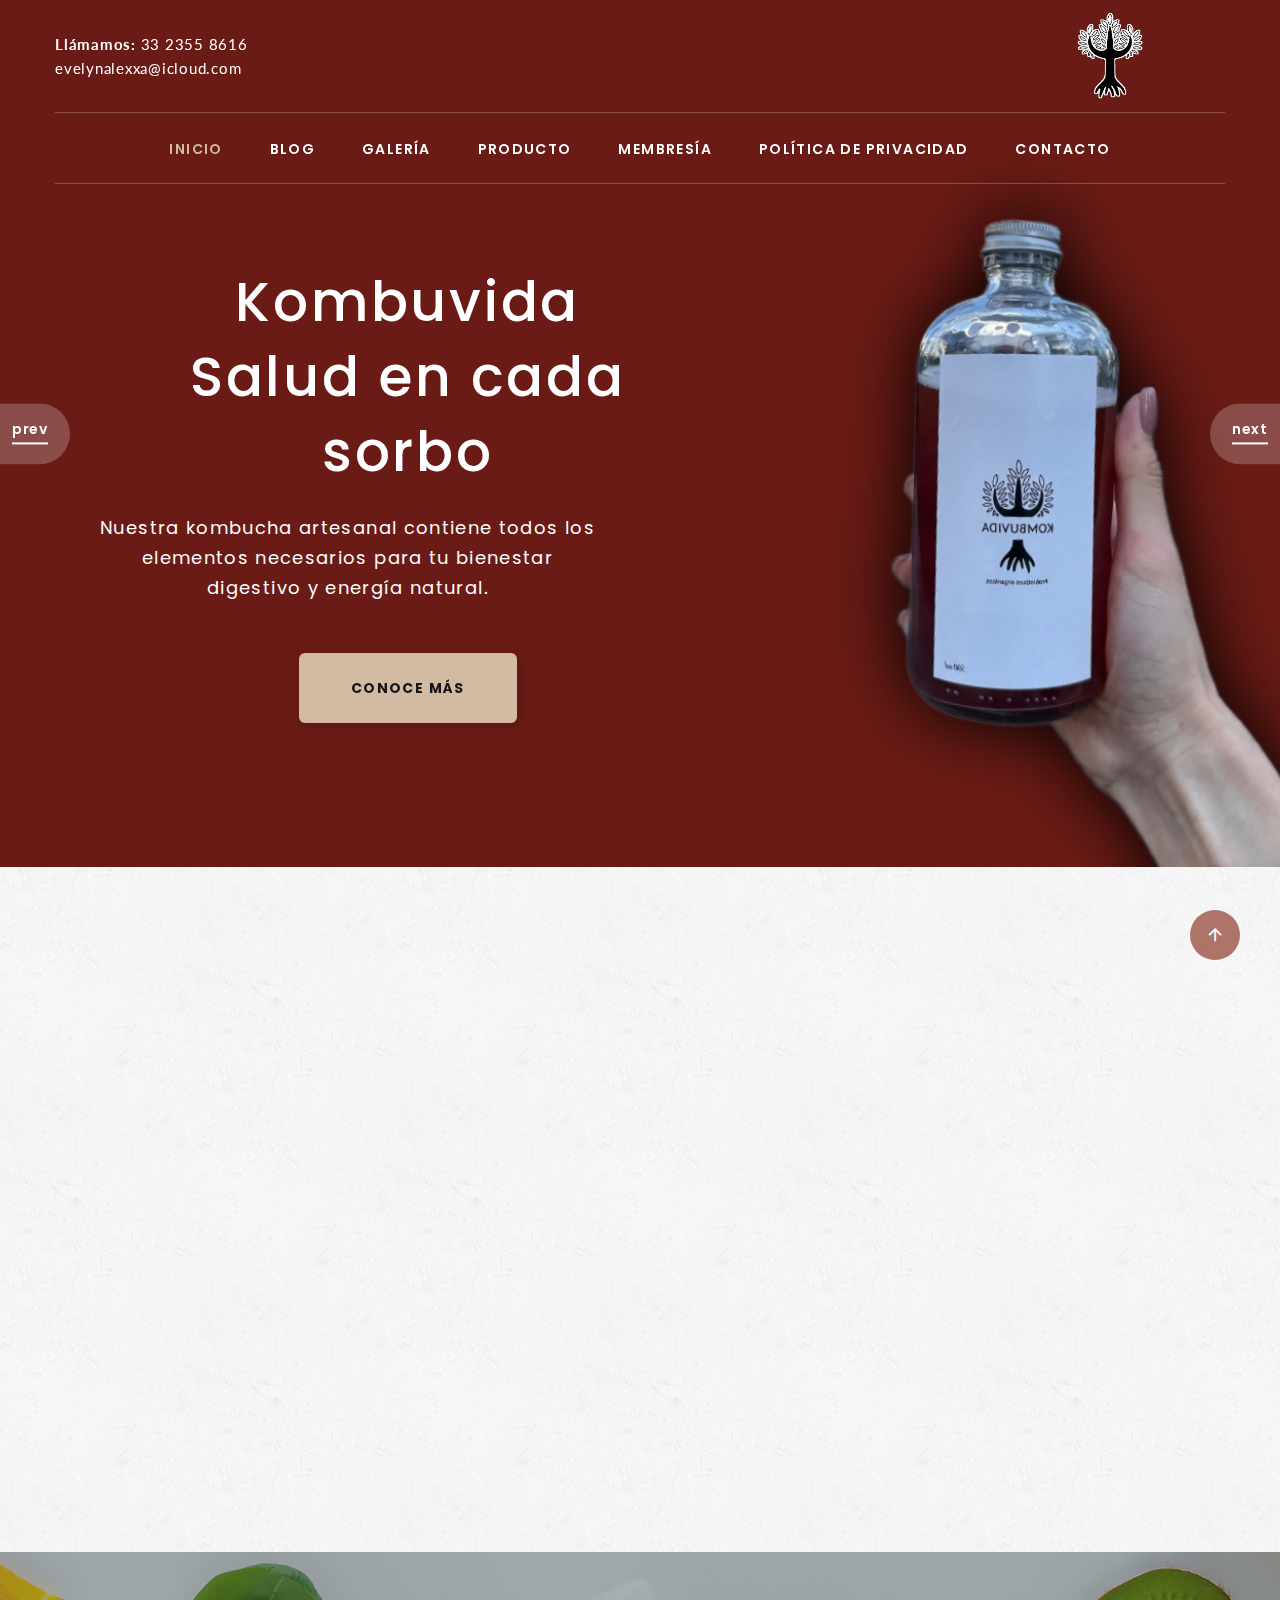
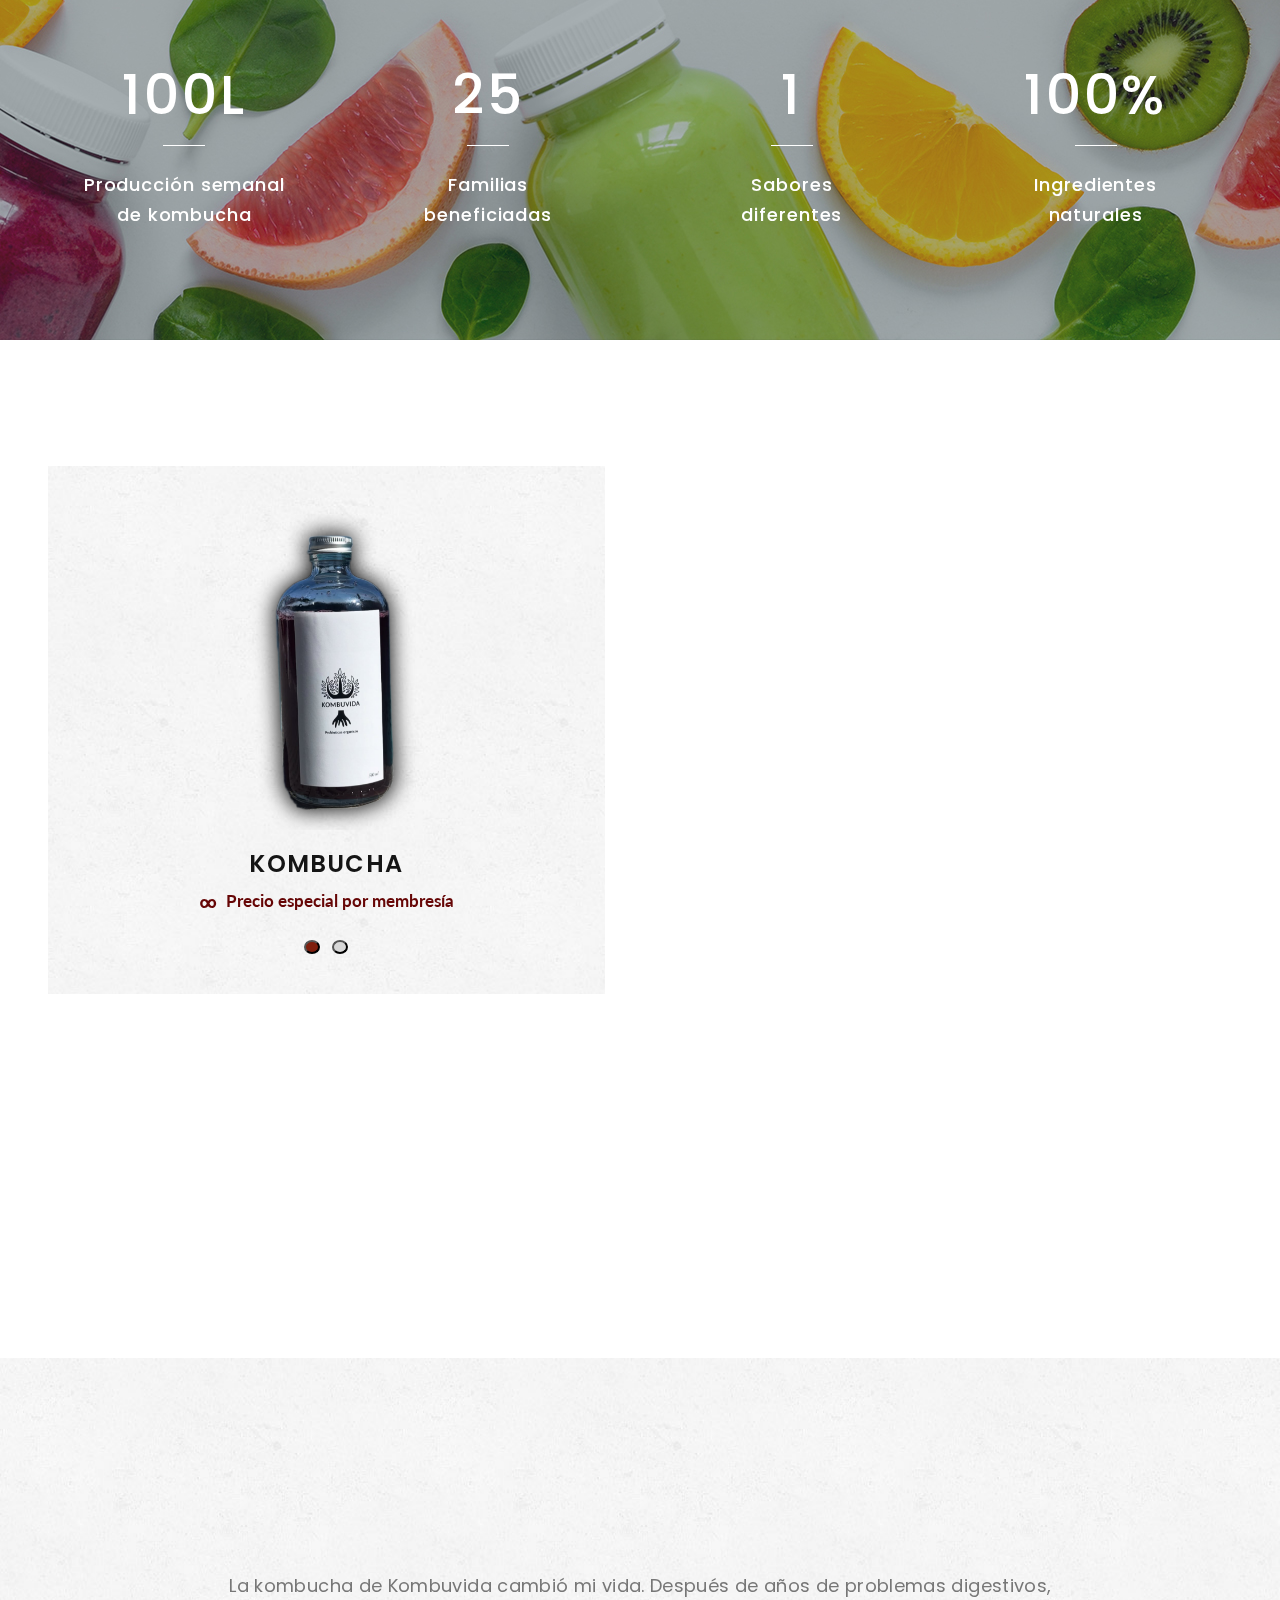
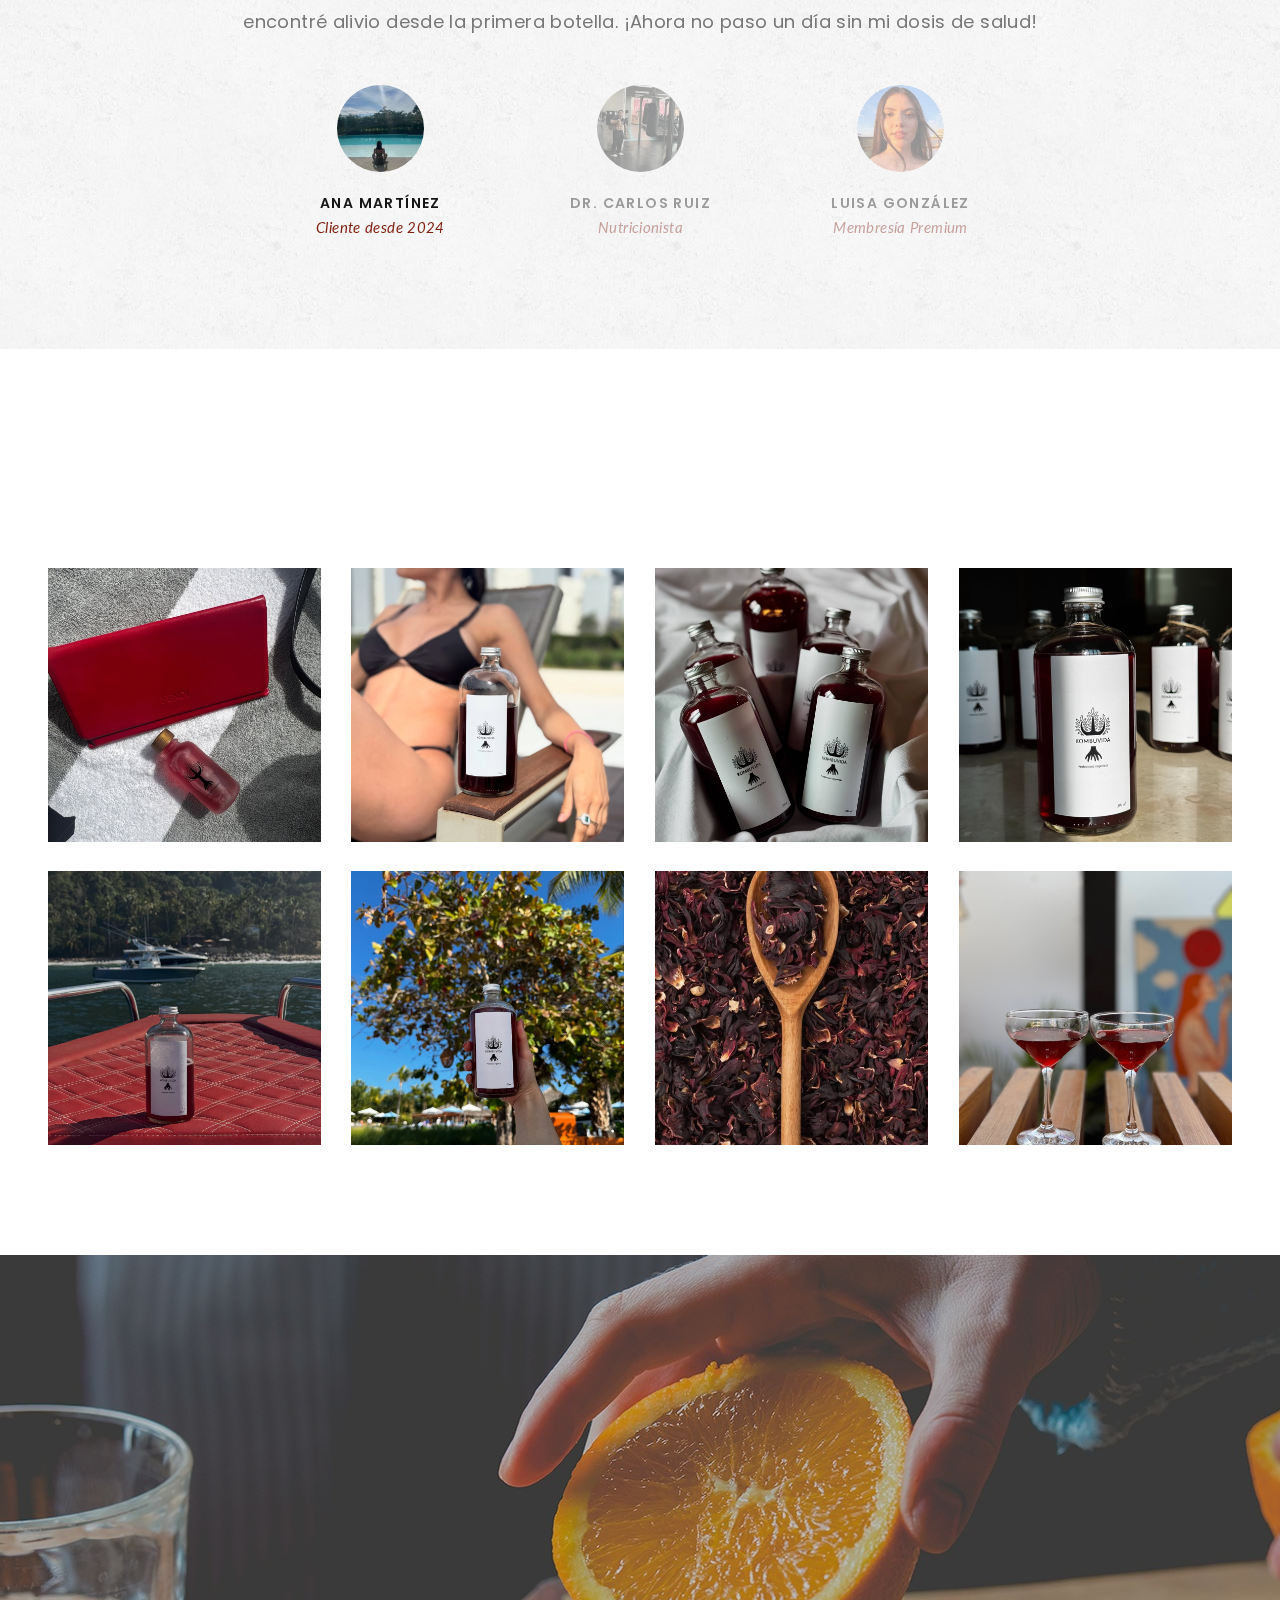
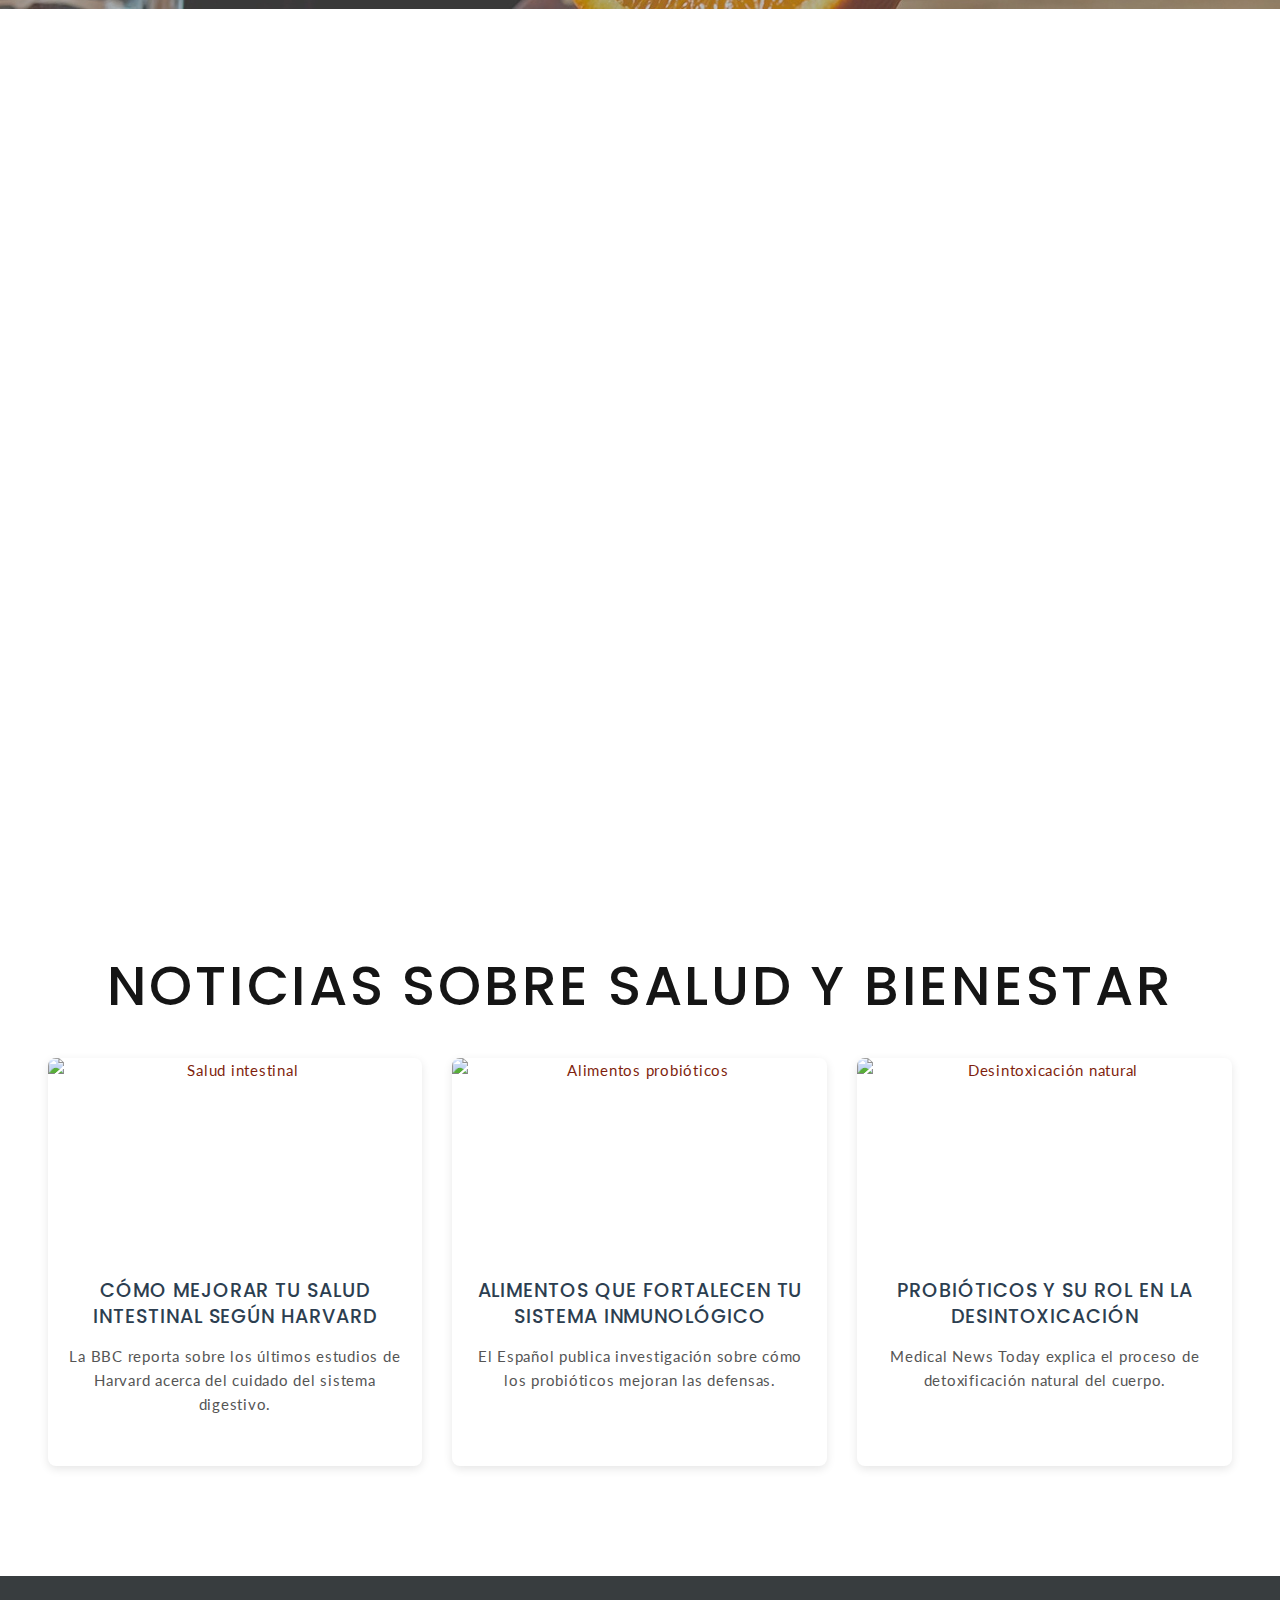
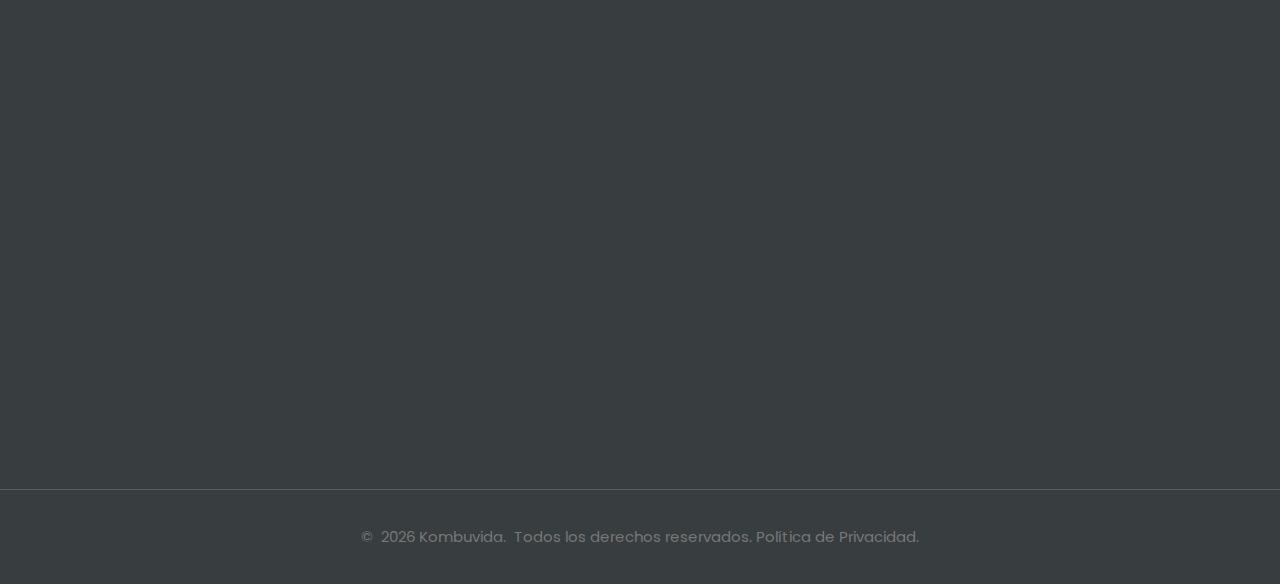
==== commit eef6f064: "Add files via upload" ====
--- a/index.html
+++ b/index.html
@@ -156,11 +156,6 @@
                     <li class="rd-nav-item">
                       <a class="rd-nav-link" href="pricing-list.html"
                         >Membresía</a
-                      >
-                    </li>
-                    <li class="rd-nav-item">
-                      <a class="rd-nav-link" href="coming-soon.html"
-                        >Próximamente</a
                       >
                     </li>
                     <li class="rd-nav-item">
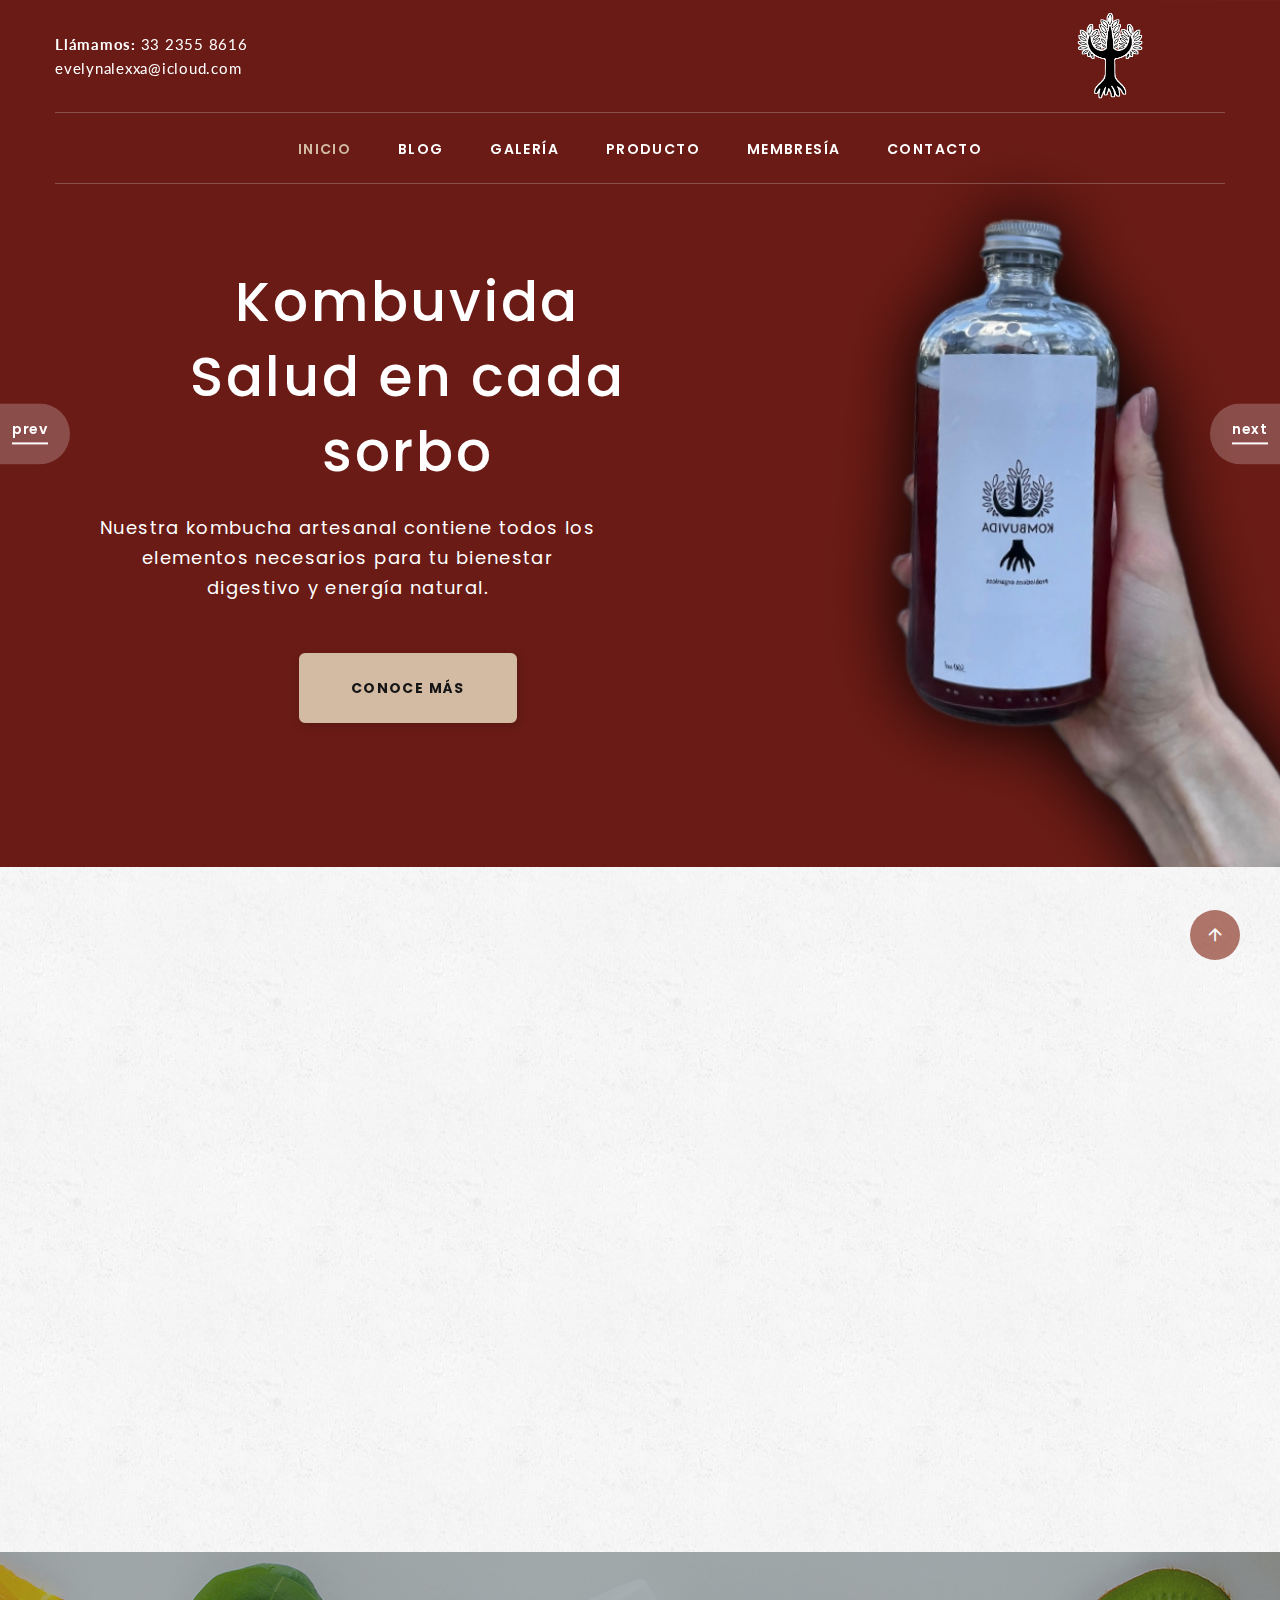
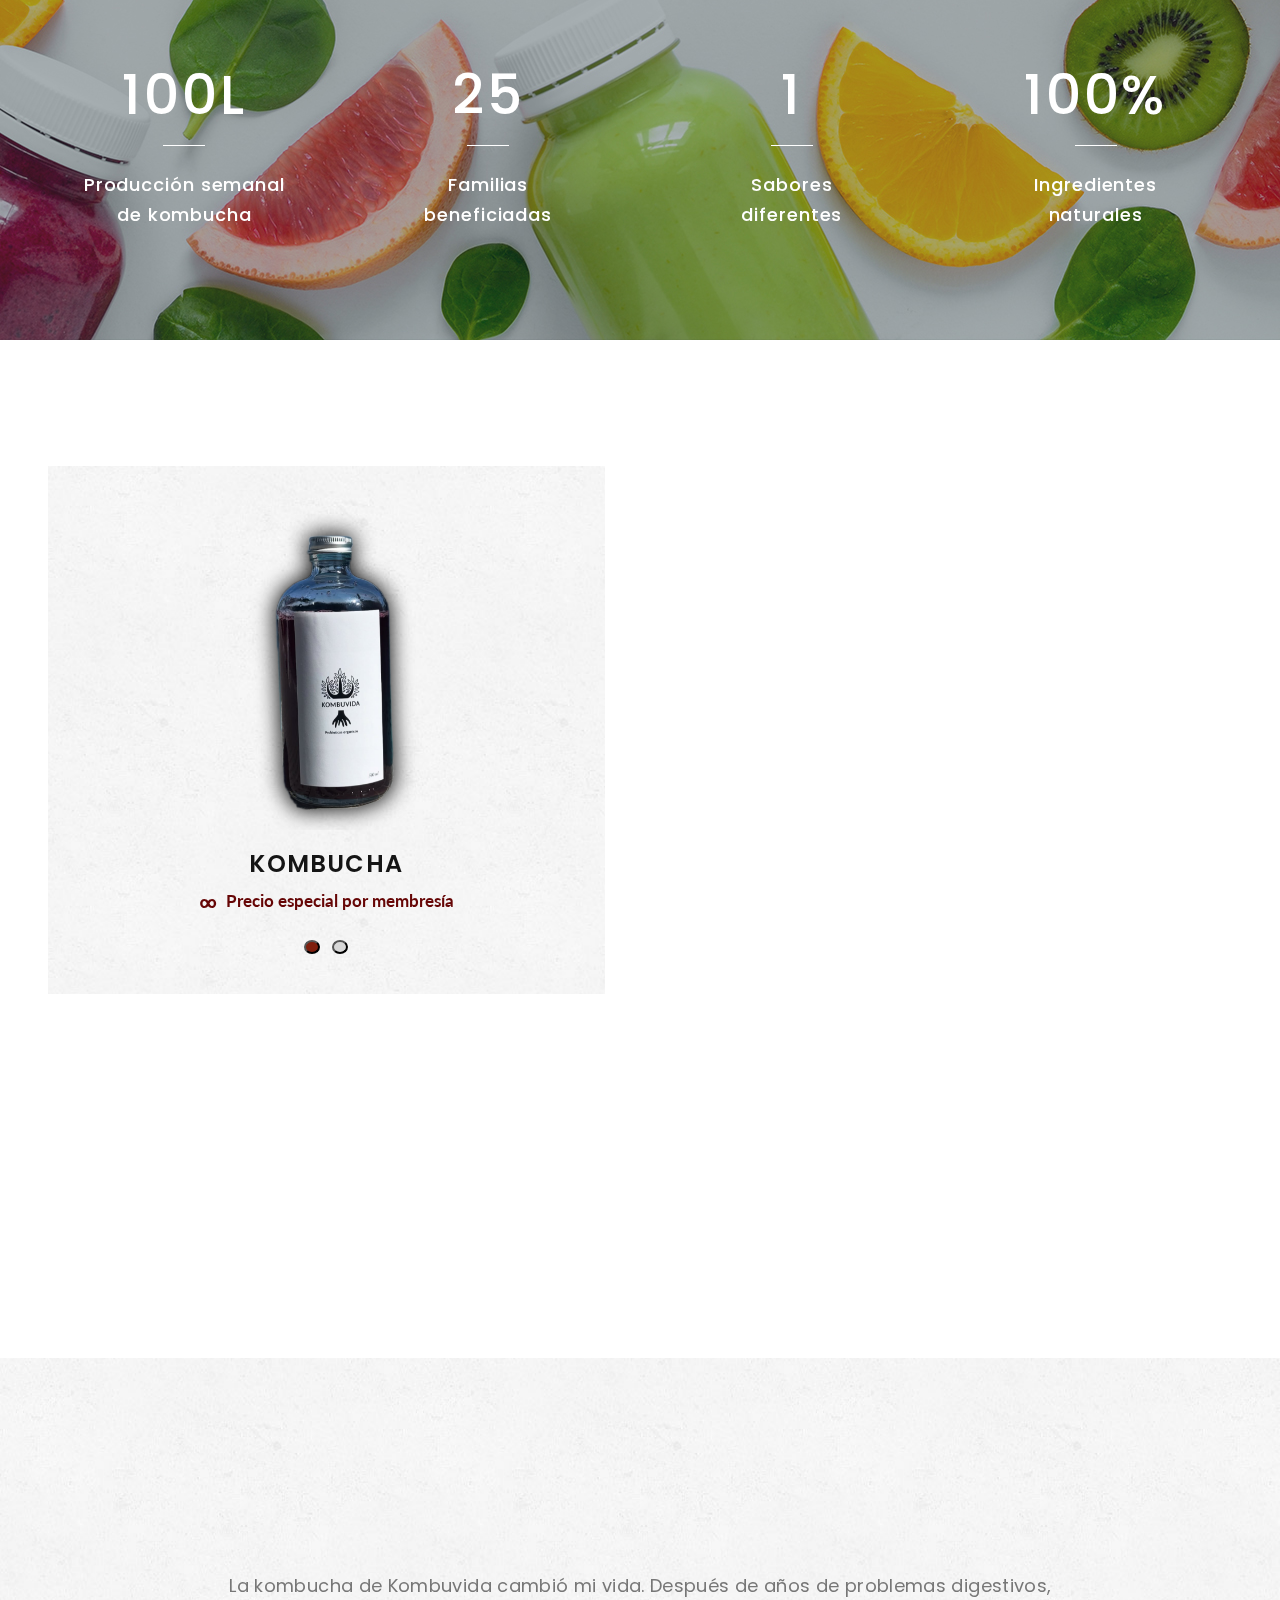
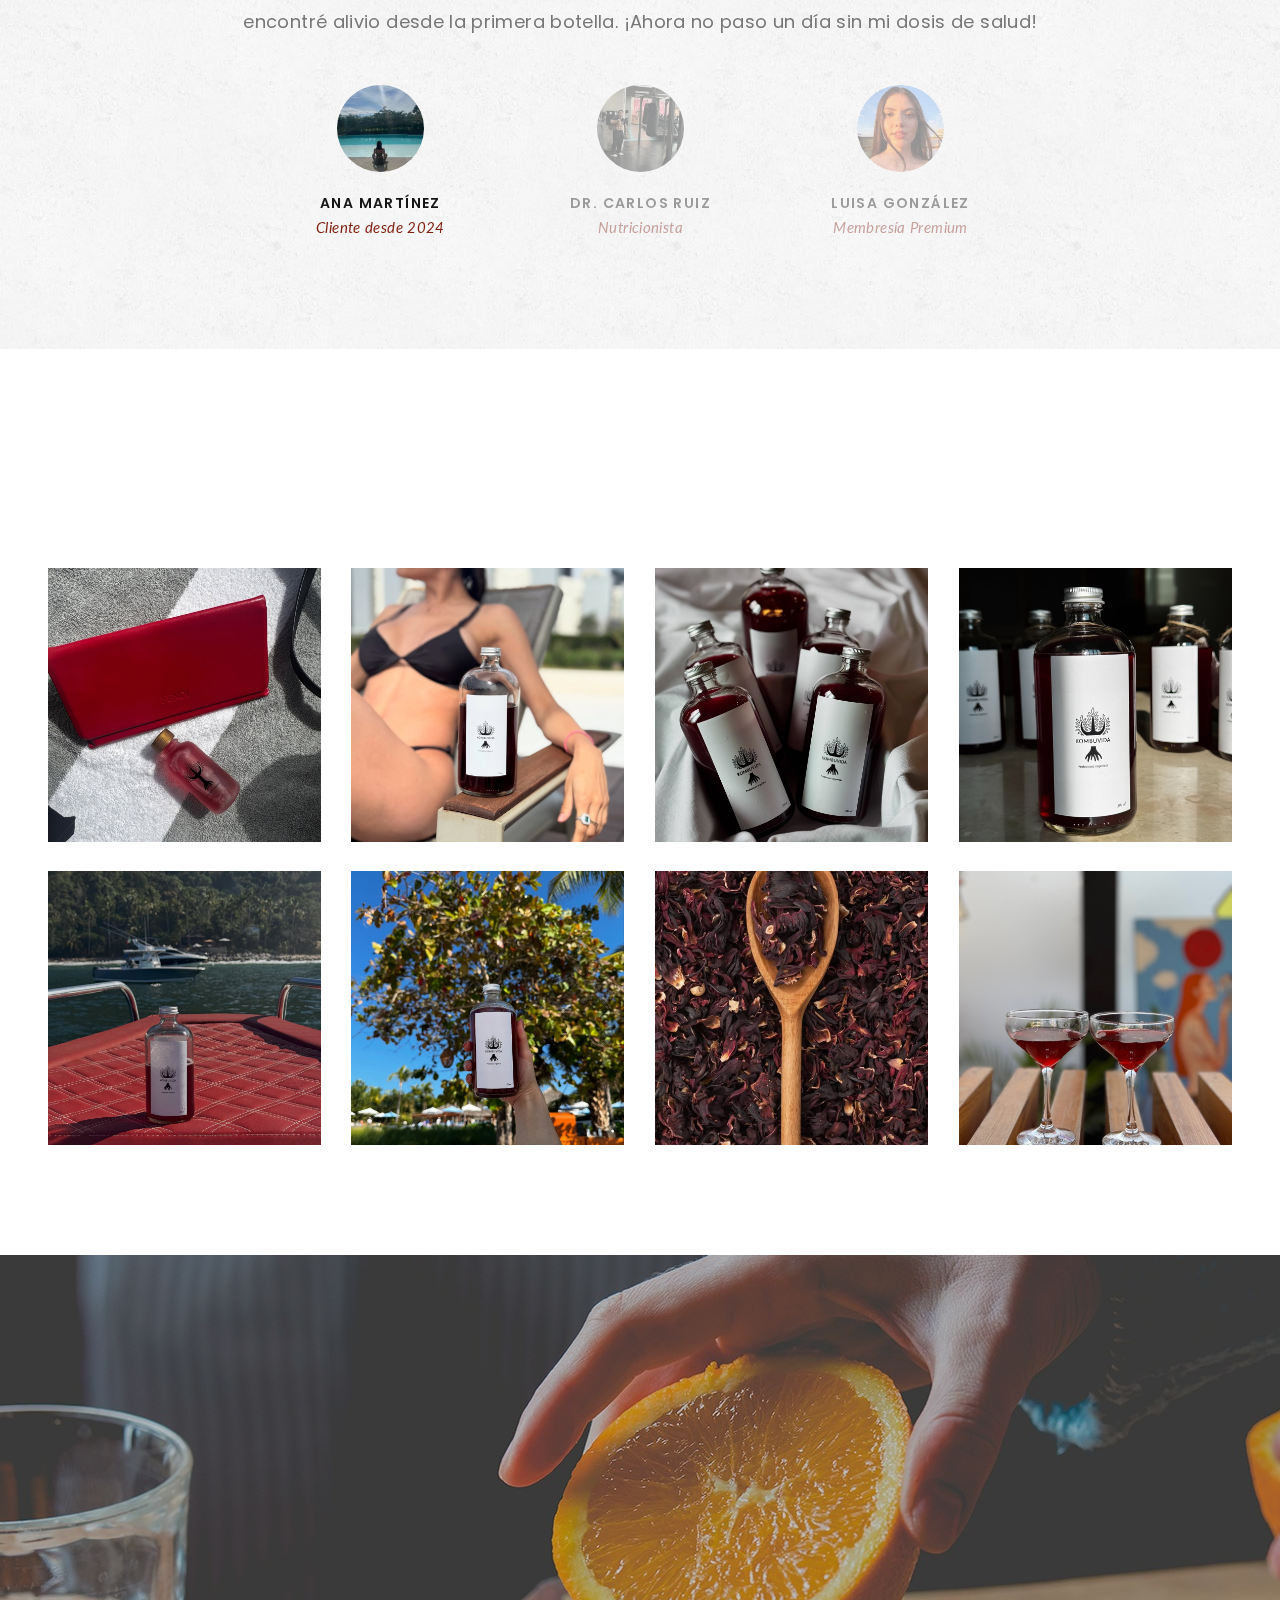
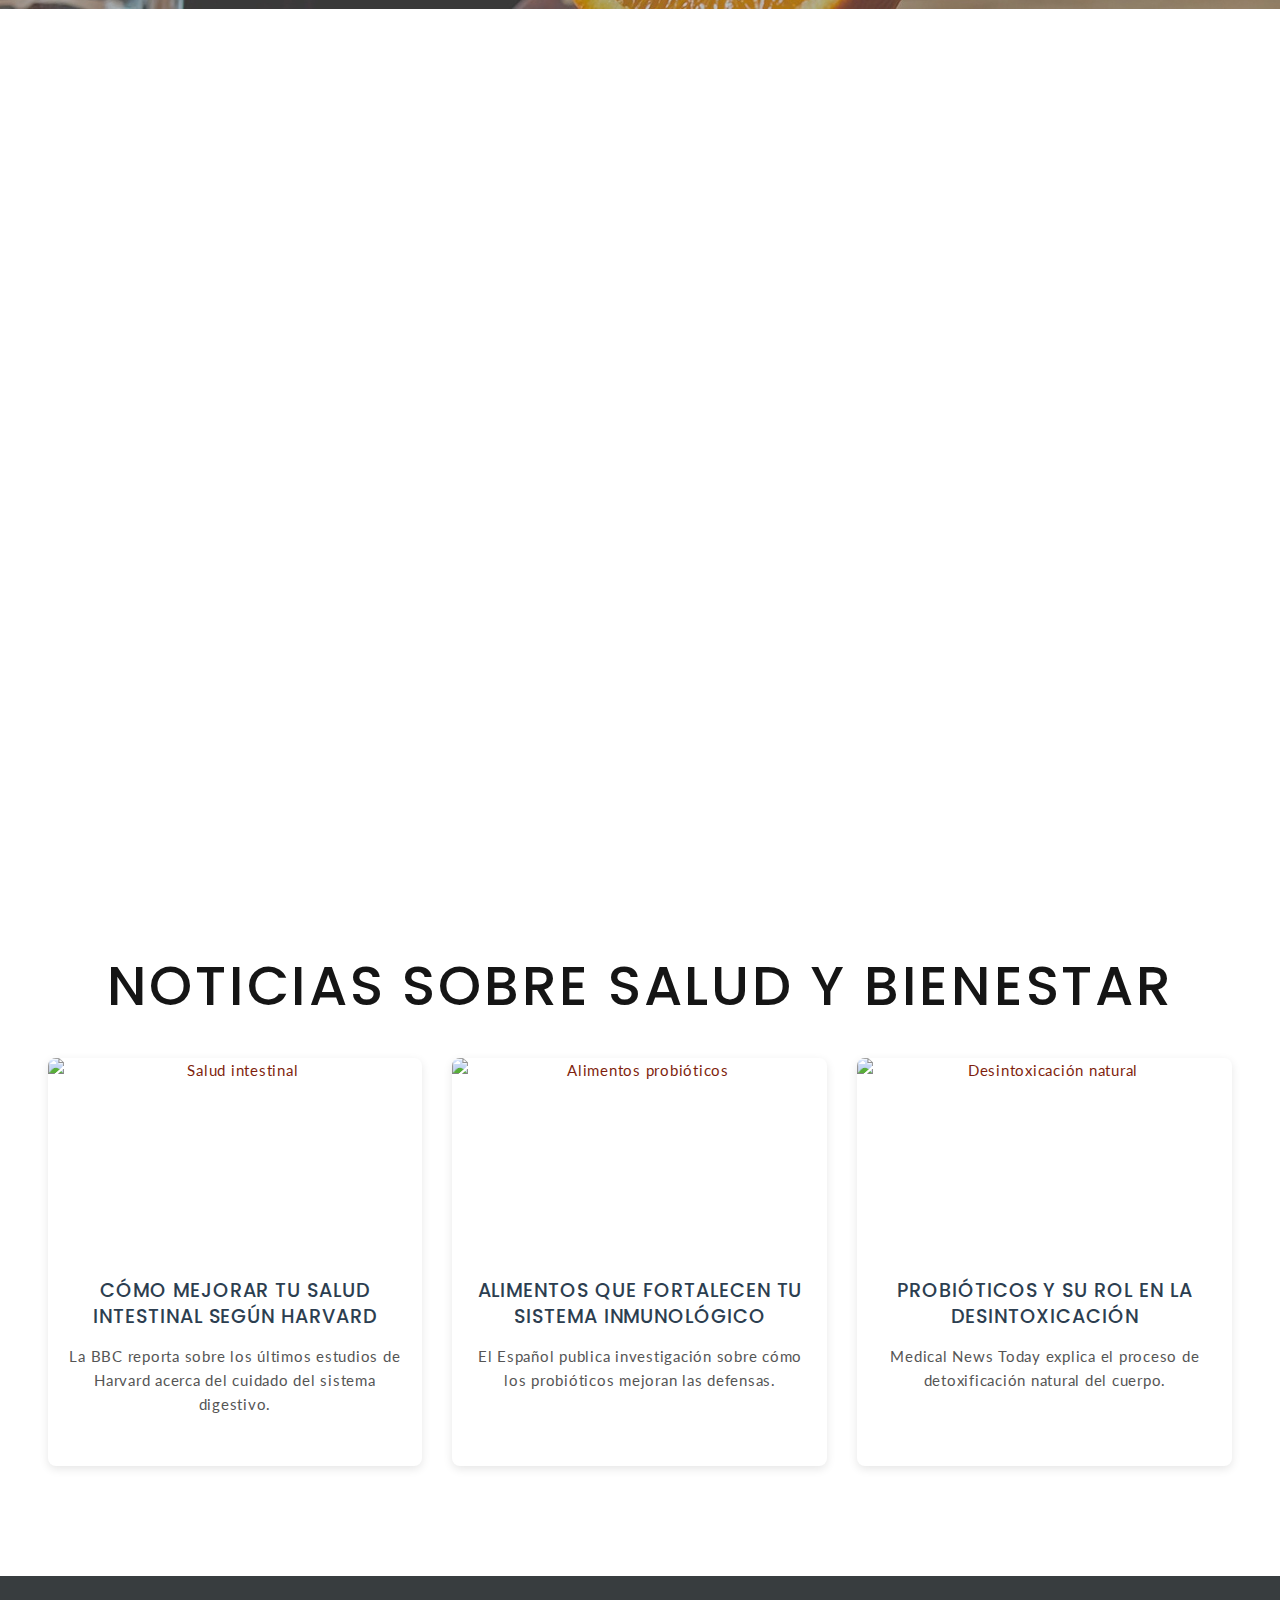
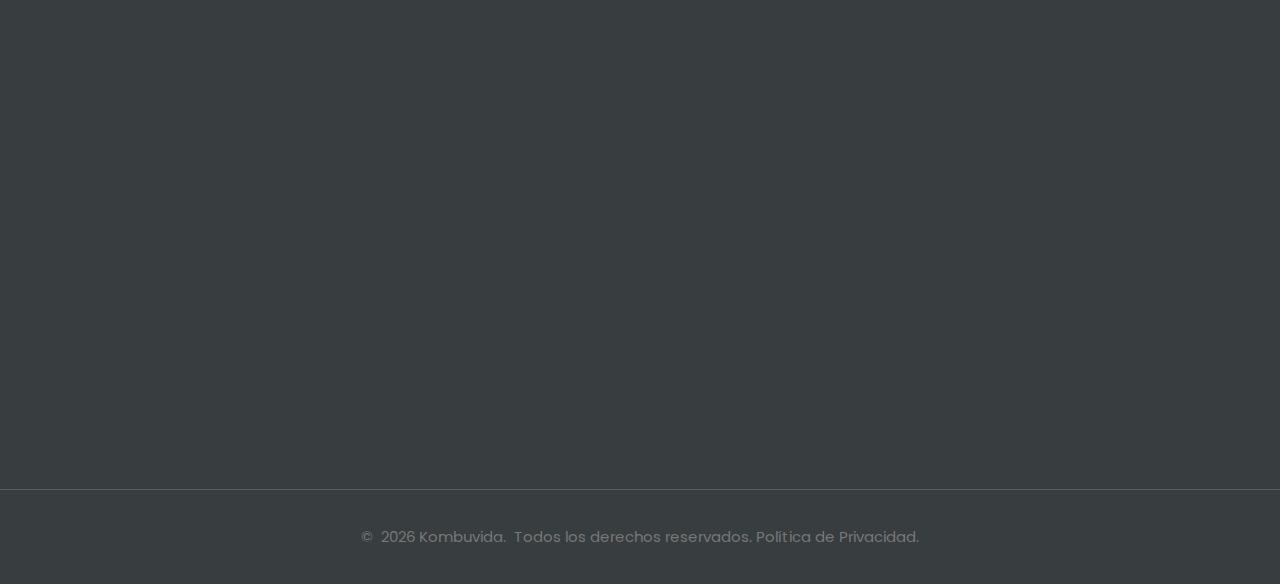
==== commit b9588052: "Add files via upload" ====
--- a/index.html
+++ b/index.html
@@ -156,11 +156,6 @@
                     <li class="rd-nav-item">
                       <a class="rd-nav-link" href="pricing-list.html"
                         >Membresía</a
-                      >
-                    </li>
-                    <li class="rd-nav-item">
-                      <a class="rd-nav-link" href="privacy-policy.html"
-                        >Política de Privacidad</a
                       >
                     </li>
                     <li class="rd-nav-item">
@@ -1399,22 +1394,19 @@
   
   </div>
 </div>
-        <div class="col-sm-6 col-md-7 col-lg-5 wow fadeInRight" data-wow-delay=".1s">
-          <h5 class="footer-modern-title">Explora</h5>
-          <ul class="footer-modern-list footer-modern-list-2 d-sm-inline-block d-md-block">
-            <li><a href="blog-list.html">Blog</a></li>
-            <li><a href="grid-gallery.html">Galería</a></li>
-            <li><a href="pricing-list.html">Membresías</a></li>
-            <li><a href="privacy-policy.html">Políticas</a></li>
-            <li><a href="contact-us.html">Contacto</a></li>
-            <li><a href="#">Preguntas frecuentes</a></li>
-            <li><a href="#">Kombucha Clásica</a></li>
-            <li><a href="#">Kombucha de Jengibre</a></li>
-            <li><a href="#">Kombucha de Frutos Rojos</a></li>
-            <li><a href="#">Beneficios</a></li>
-            <li><a href="#">Entrega</a></li>
-          </ul>
-        </div>
+<div class="col-sm-6 col-md-7 col-lg-5 wow fadeInRight" data-wow-delay=".1s">
+  <h5 class="footer-modern-title">Explora</h5>
+  <ul class="footer-modern-list footer-modern-list-2 d-sm-inline-block d-md-block">
+    <li><a href="blog-list.html">Blog</a></li>
+    <li><a href="grid-gallery.html">Galería</a></li>
+    <li><a href="pricing-list.html">Membresías</a></li>
+    <li><a href="privacy-policy.html">Políticas de Privacidad</a></li>
+    <li><a href="contact-us.html">Contacto</a></li>
+    <li><a href="blog-list.html">Preguntas frecuentes</a></li>
+    <li><a href="blog-list.html">Beneficios</a></li>
+    <li><a href="single-product.html">Entrega</a></li>
+  </ul>
+</div>
         <div class="col-sm-6 col-md-5 col-lg-4 col-xl-3 wow fadeInRight" data-wow-delay=".2s">
           <h5 class="footer-modern-title">Contáctanos</h5>
           <ul class="contacts-creative">
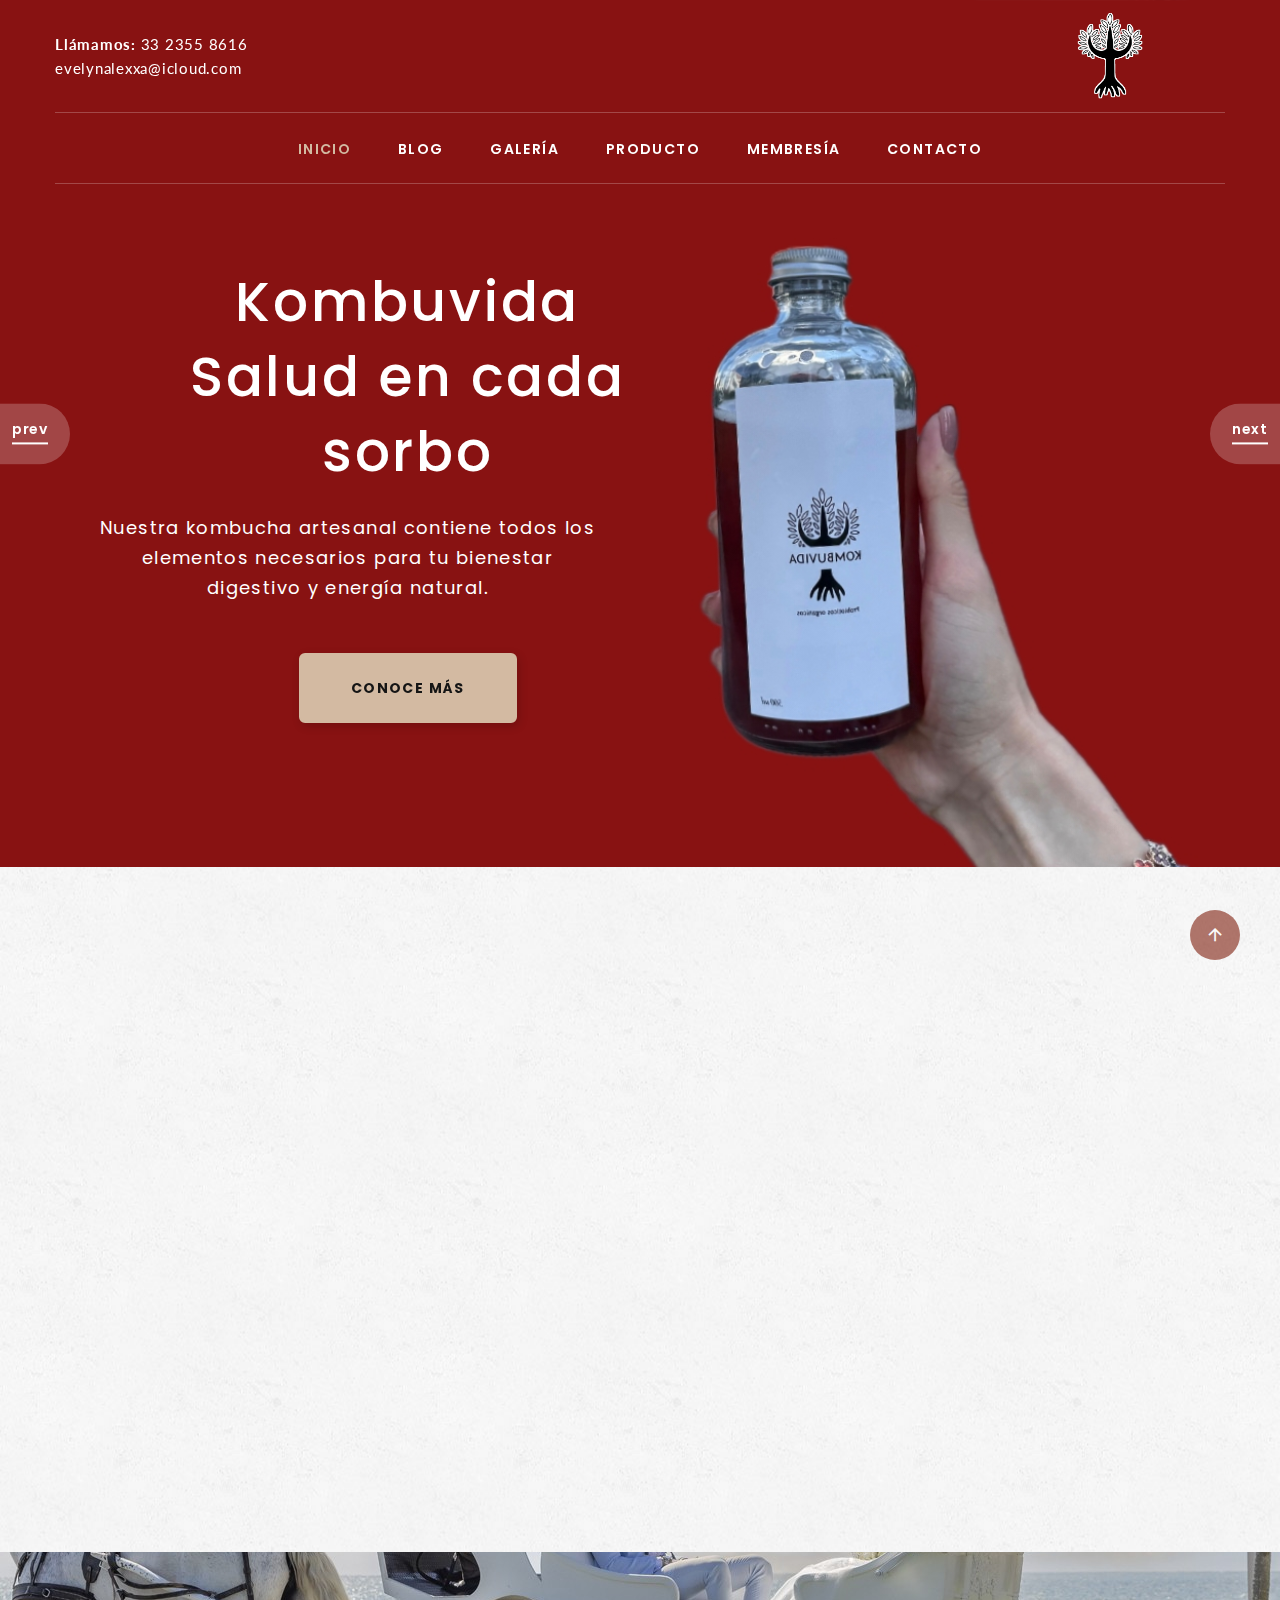
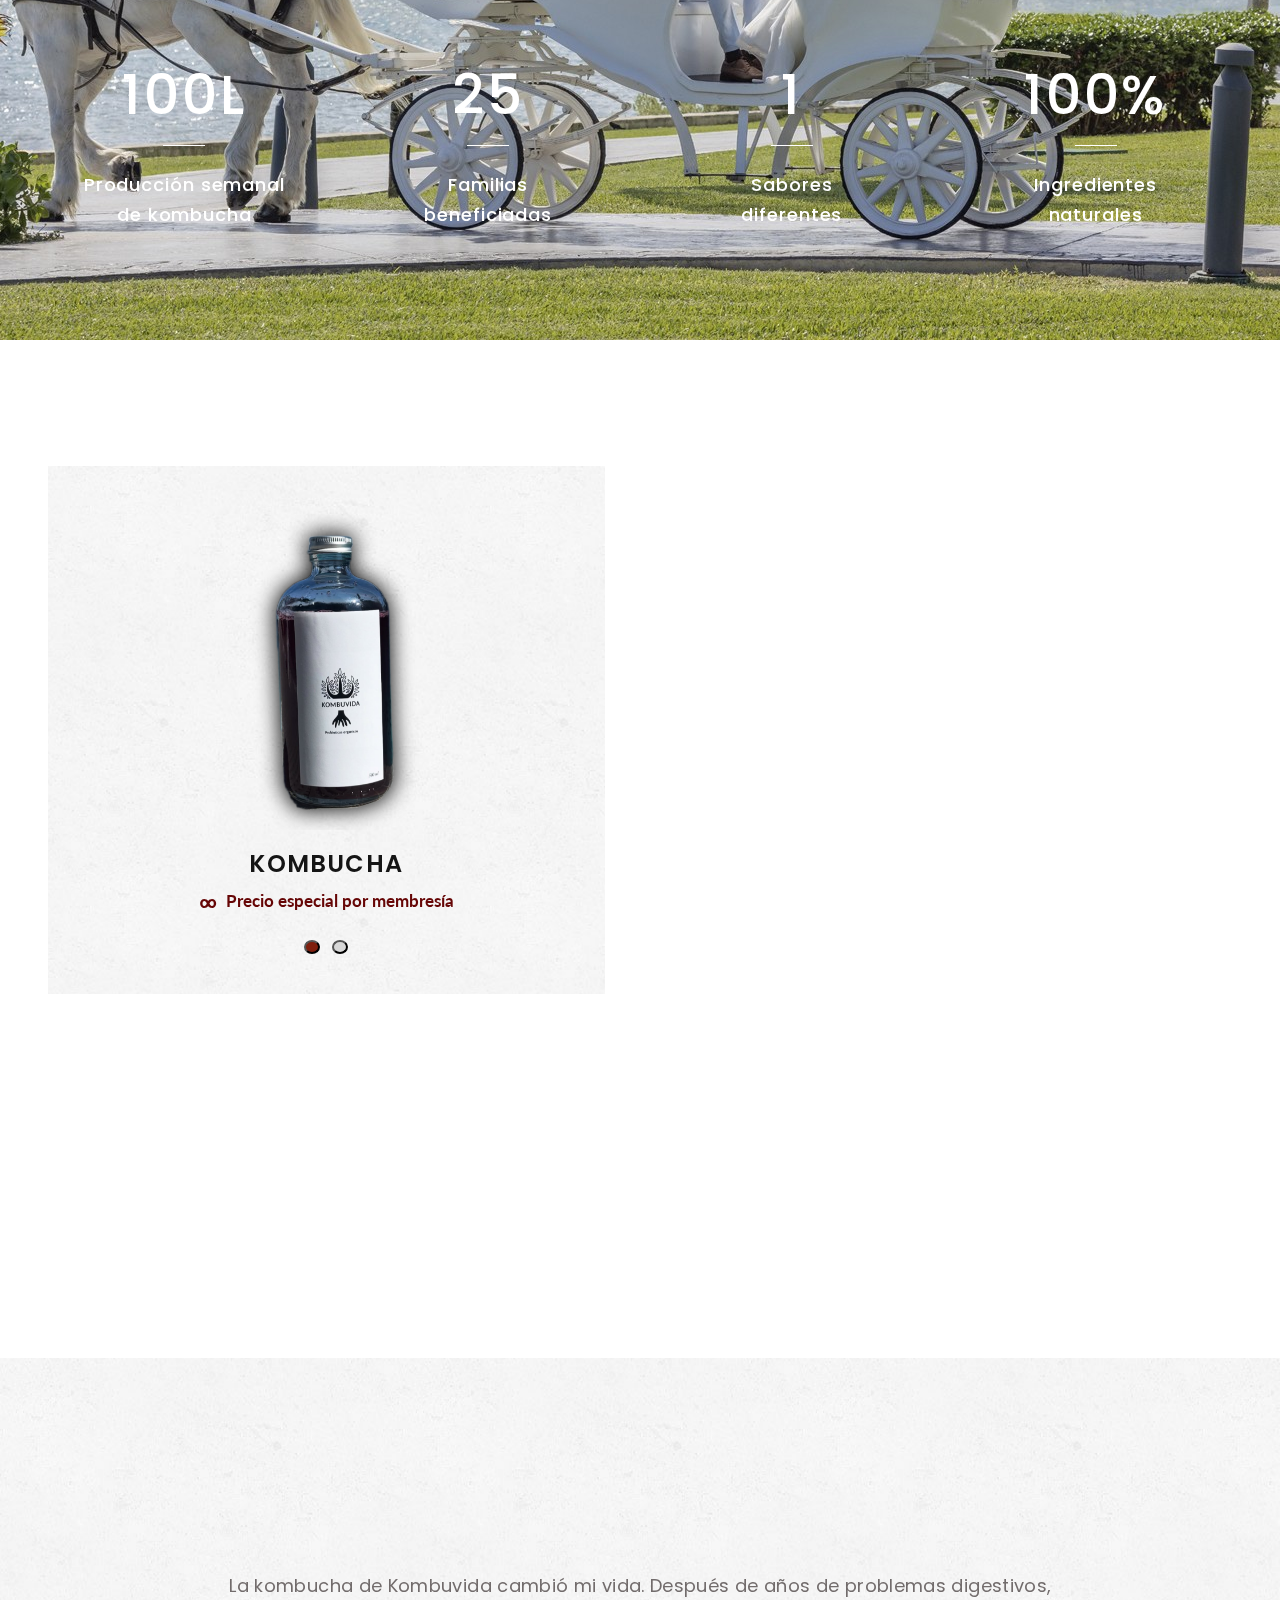
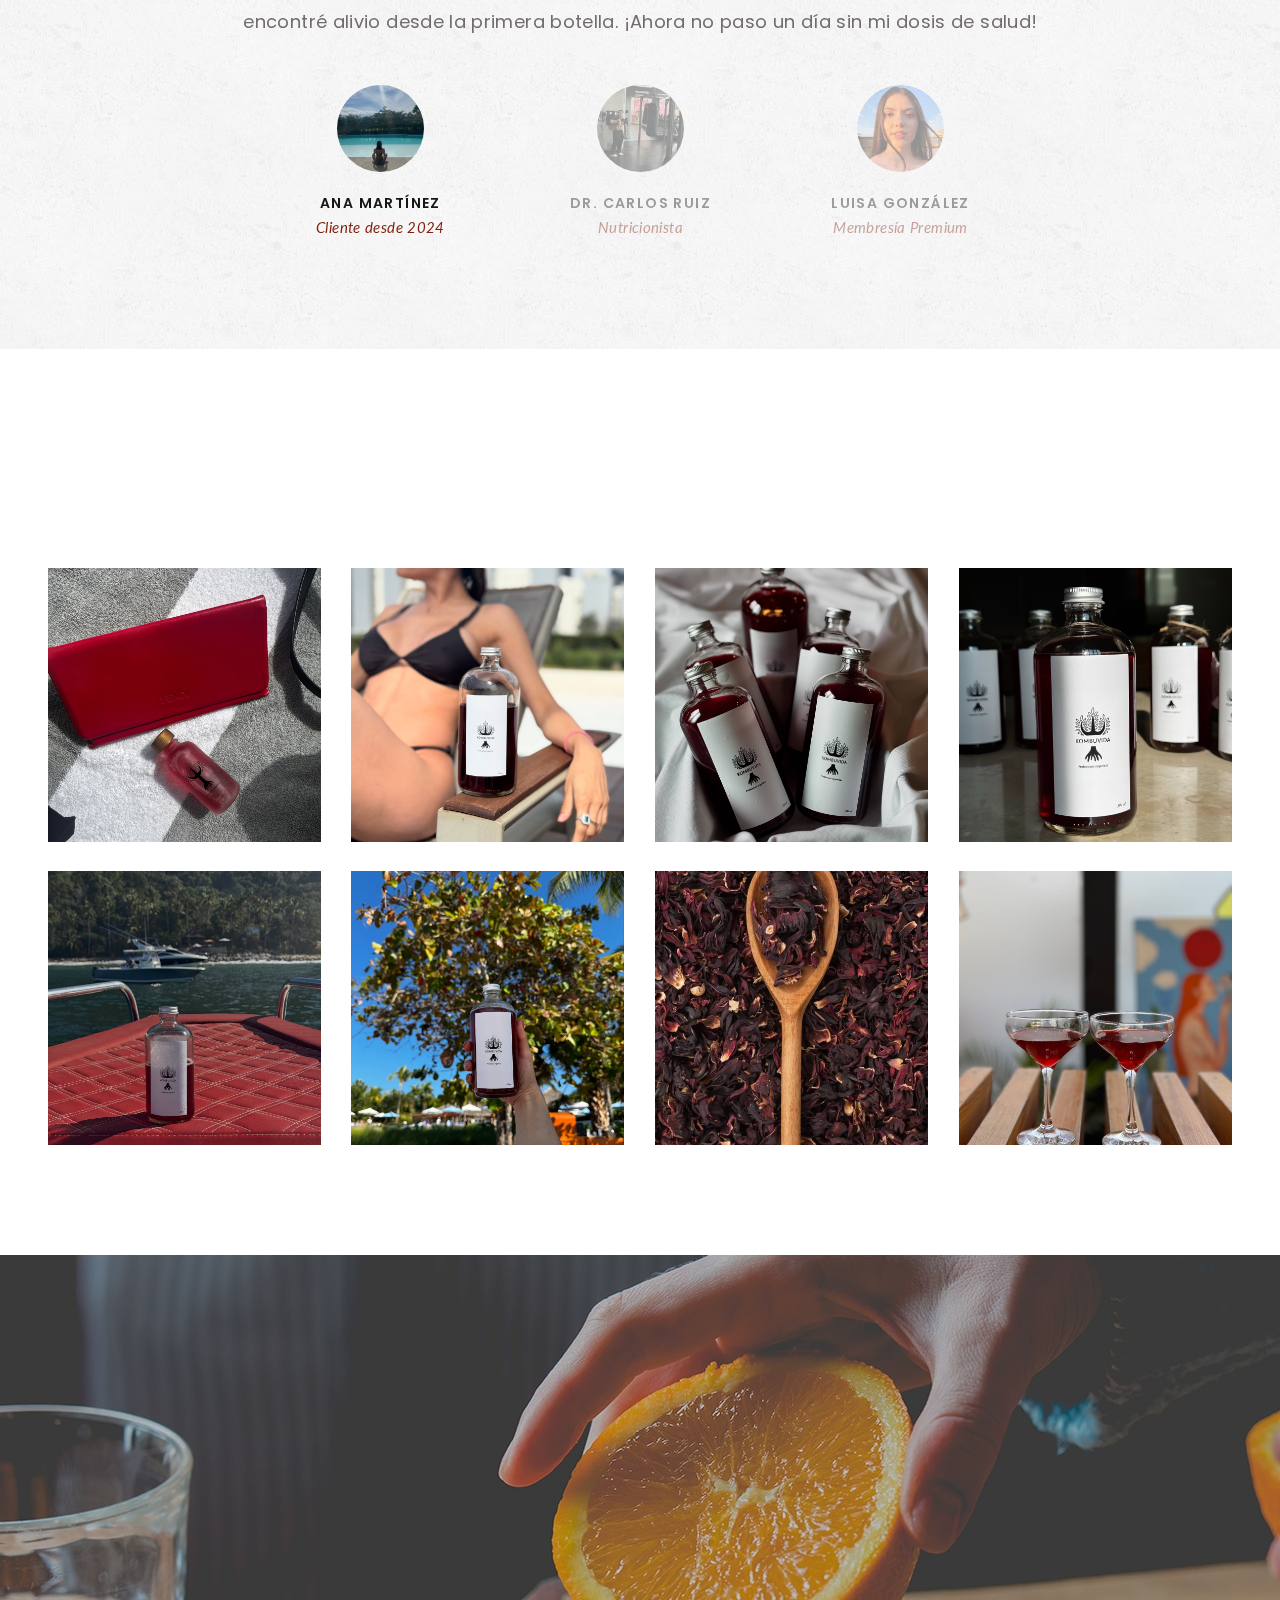
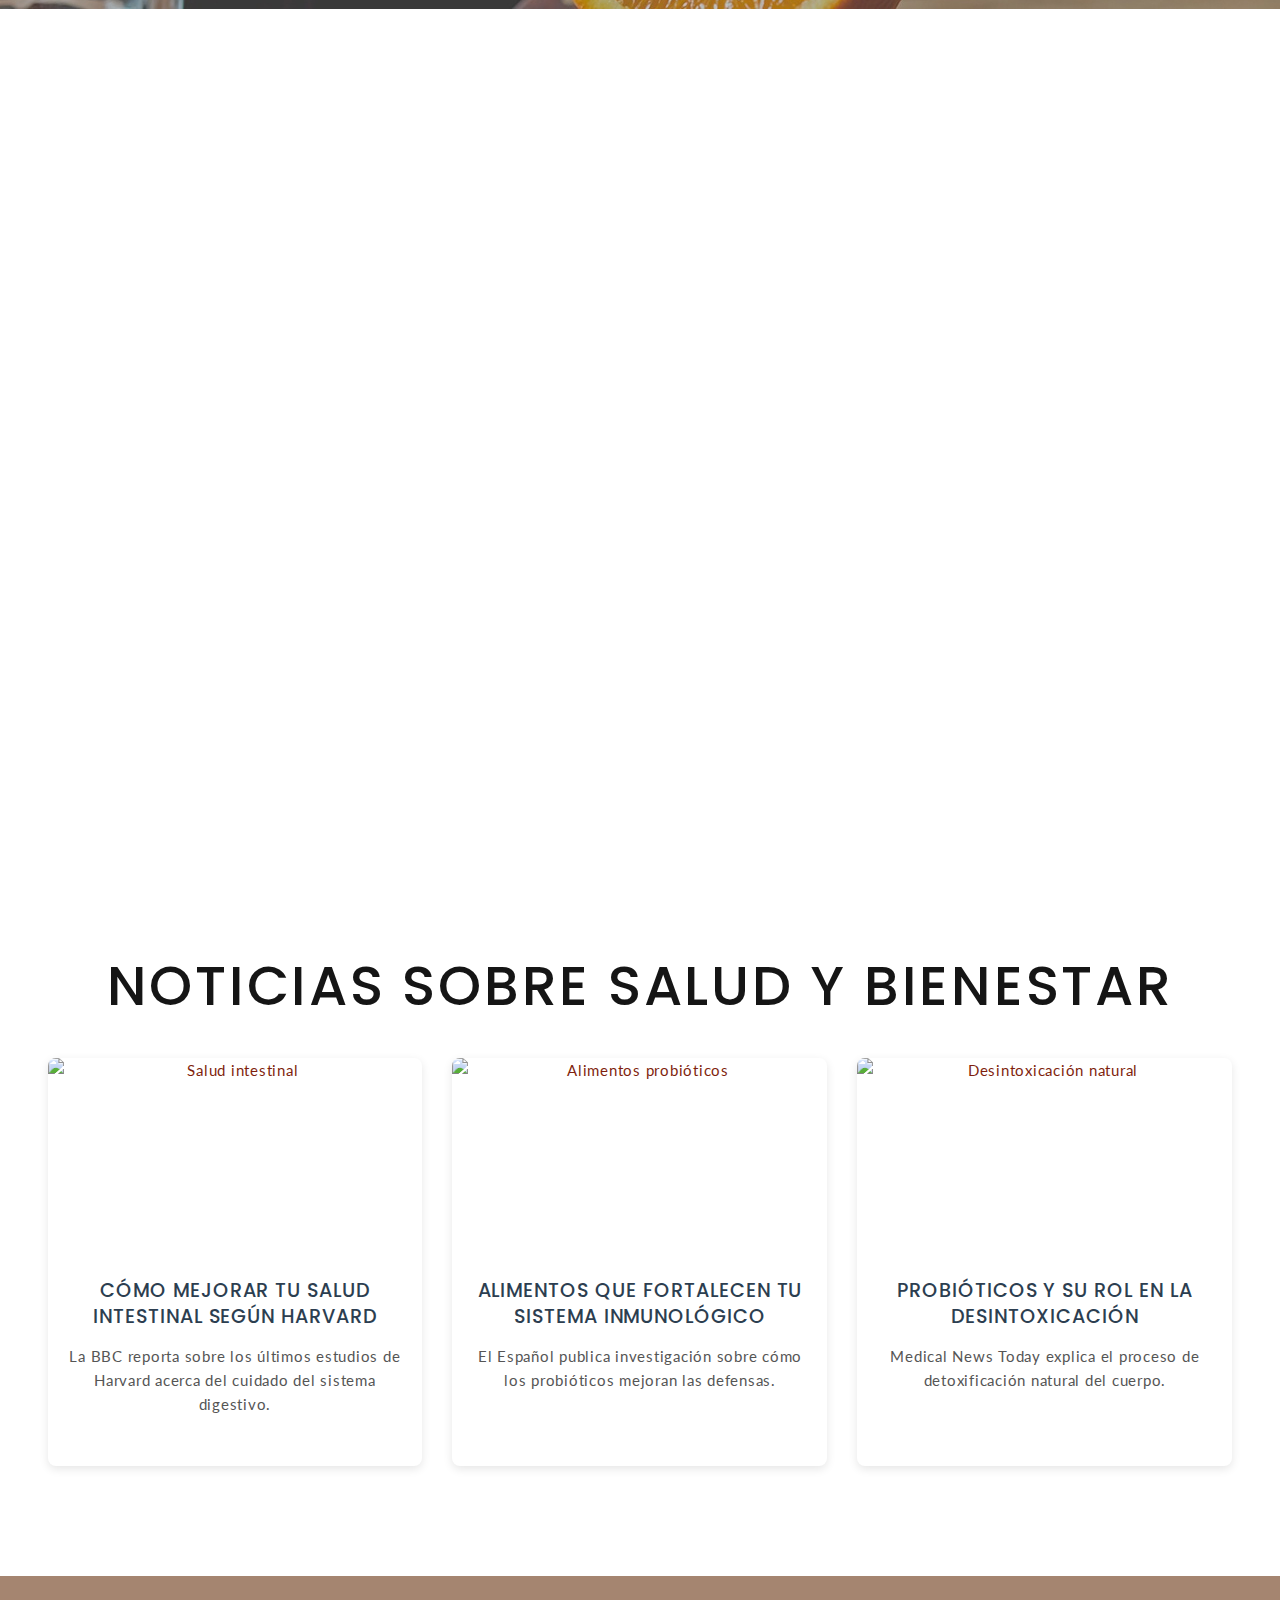
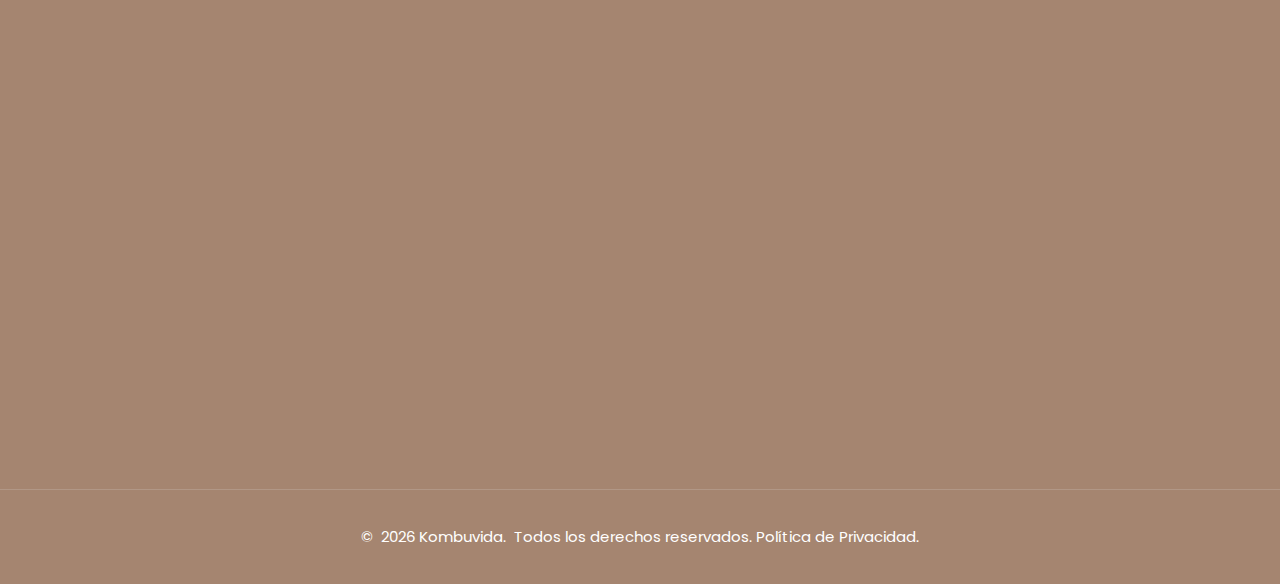
==== commit 4b9a334d: "Add files via upload" ====
--- a/index.html
+++ b/index.html
@@ -879,7 +879,7 @@
                 </div>
                 <div class="unit-body">
                   <h5 class="box-icon-creative-title">
-                    <a href="#">Entrega</a>
+                    <a href="pricing-list.html">Entrega</a>
                   </h5>
                   <p class="box-icon-creative-text">
                     Fresca cada 15 días con tu membresía
@@ -896,7 +896,7 @@
                 </div>
                 <div class="unit-body">
                   <h5 class="box-icon-creative-title">
-                    <a href="#">Atención personal</a>
+                    <a href="contact-us.html">Atención personal</a>
                   </h5>
                   <p class="box-icon-creative-text">
                     Creada y entregada por la fundadora
@@ -913,7 +913,7 @@
                 </div>
                 <div class="unit-body">
                   <h5 class="box-icon-creative-title">
-                    <a href="#">Salud integral</a>
+                    <a href="blog-list.html">Salud integral</a>
                   </h5>
                   <p class="box-icon-creative-text">
                     Más que una bebida, un estilo de vida
@@ -1026,7 +1026,7 @@
               <img src="images/masonry-gallery-2-270x530.jpg" alt="Kombucha de Jengibre" class="square-image" />
               <div class="image-overlay">
                 <div class="overlay-content">
-                  <h5 class="thumbnail-classic-title">Kombucha de Jengibre</h5>
+                  <h5 class="thumbnail-classic-title">Kombucha </h5>
                   <p class="thumbnail-classic-description">Energía natural con propiedades digestivas</p>
                 </div>
               </div>
@@ -1041,7 +1041,7 @@
               <img src="images/masonry-gallery-3-270x250.jpg" alt="Kombucha de Frutos Rojos" class="square-image" />
               <div class="image-overlay">
                 <div class="overlay-content">
-                  <h5 class="thumbnail-classic-title">Kombucha de Frutos Rojos</h5>
+                  <h5 class="thumbnail-classic-title">Kombuvida Rojo</h5>
                   <p class="thumbnail-classic-description">Mezcla antioxidante con bayas naturales</p>
                 </div>
               </div>
@@ -1056,7 +1056,7 @@
               <img src="images/masonry-gallery-4-270x250.jpg" alt="Kombucha de Mango" class="square-image" />
               <div class="image-overlay">
                 <div class="overlay-content">
-                  <h5 class="thumbnail-classic-title">Kombucha de Mango</h5>
+                  <h5 class="thumbnail-classic-title">Kombuvida</h5>
                   <p class="thumbnail-classic-description">Dulce y tropical con fermentación controlada</p>
                 </div>
               </div>
@@ -1115,8 +1115,8 @@
               <img src="images/masonry-gallery-8-570x250j.jpg" alt="Elaboración Artesanal" class="square-image" />
               <div class="image-overlay">
                 <div class="overlay-content">
-                  <h5 class="thumbnail-classic-title">Elaboración Artesanal</h5>
-                  <p class="thumbnail-classic-description">Cada botella preparada con dedicación</p>
+                  <h5 class="thumbnail-classic-title">Cada copa</h5>
+                  <p class="thumbnail-classic-description">En cada copa el bienestar de una mejor vida</p>
                 </div>
               </div>
             </div>
@@ -1249,31 +1249,13 @@
           Fundadora y creadora de todas las recetas
         </p>
         <ul class="list-inline team-modern-list-social list-social-2 list-inline-sm">
-          <li><a class="icon mdi mdi-instagram" href="https://instagram.com/kombuvidamx"></a></li>
+          <li><a class="icon mdi mdi-instagram" href="https://www.instagram.com/evelynalexa_/"></a></li>
           <li><a class="icon mdi mdi-email" href="mailto:evelynalexxa@icloud.com"></a></li>
         </ul>
       </article>
-      <article class="team-modern box-sm wow slideInUp" data-wow-delay=".1s">
-        <div class="team-modern-figure">
-          <img src="images/team-5-270x227.jpg" alt="Cultivo SCOBY" width="270" height="227" />
-        </div>
-        <h5 class="team-modern-name">Nuestro SCOBY</h5>
-        <p class="team-modern-text">
-          El corazón vivo de cada fermentación
-        </p>
-      </article>
-      <article class="team-modern box-sm wow slideInUp" data-wow-delay=".2s">
-        <div class="team-modern-figure">
-          <img src="images/team-6-270x227.jpg" alt="Ingredientes orgánicos" width="270" height="227" />
-        </div>
-        <h5 class="team-modern-name">Ingredientes</h5>
-        <p class="team-modern-text">
-          Seleccionados con amor y cuidado
-        </p>
-      </article>
       <article class="team-modern box-sm wow slideInUp" data-wow-delay=".3s">
         <div class="team-modern-figure">
-          <img src="images/team-7-270x227.jpg" alt="Comunidad Kombuvida" width="270" height="227" />
+          <img src="images/ESPEJO.png" alt="Comunidad Kombuvida" width="270" height="227" />
         </div>
         <h5 class="team-modern-name">Tú</h5>
         <p class="team-modern-text">
--- a/css/style.css
+++ b/css/style.css
@@ -206,7 +206,7 @@
 .bg-gray-3 .rd-navbar-fixed .contacts-classic a:focus,
 .bg-brown-1 .rd-navbar-fixed .contacts-classic a:focus,
 .bg-primary .rd-navbar-fixed .contacts-classic a:focus {
-  color: #777777;
+  color: #7F1F0E;
 }
 
 .context-dark .rd-navbar-fixed .contacts-classic a:hover,
@@ -375,7 +375,7 @@
   letter-spacing: 0.05em;
   font-family: "Lato", -apple-system, BlinkMacSystemFont, "Segoe UI", Roboto,
     "Helvetica Neue", Arial, sans-serif;
-  color: #777777;
+  color: #726c6c;
   background-color: #ffffff;
   -webkit-text-size-adjust: none;
   -webkit-font-smoothing: subpixel-antialiased;
@@ -783,7 +783,7 @@
 .link-classic,
 .link-classic:focus,
 .link-classic:active {
-  color: #a3a3a3;
+  color: #DAC1B1;
 }
 
 .link-classic:hover {
@@ -1426,7 +1426,7 @@
 .contacts-classic a,
 .contacts-classic a:focus,
 .contacts-classic a:active {
-  color: #777777;
+  color: #4b4c4e;
 }
 
 .contacts-classic a:hover {
@@ -1515,7 +1515,7 @@
 }
 
 .box-comment-time {
-  color: #777777;
+  color: #FFFFFF;
 }
 
 .box-comment-reply {
@@ -1657,7 +1657,7 @@
 }
 
 .box-info-classic-text {
-  color: #777777;
+  color: #FFFFFF;
 }
 
 .box-info-classic-year {
@@ -1696,7 +1696,7 @@
 .bg-gray-3 .box-info-classic-text,
 .bg-brown-1 .box-info-classic-text,
 .bg-primary .box-info-classic-text {
-  color: #777777;
+  color: #FFFFFF;
 }
 
 .context-dark .box-info-classic-year,
@@ -1769,7 +1769,7 @@
 .box-info-modern-link,
 .box-info-modern-link:focus,
 .box-info-modern-link:active {
-  color: #a3a3a3;
+  color: #DAC1B1;
 }
 
 .box-info-modern-link:hover {
@@ -1815,7 +1815,7 @@
 
 @media (min-width: 992px) {
   .desktop .box-info-modern-link:hover {
-    color: #a3a3a3;
+    color: #DAC1B1;
   }
   .desktop .box-info-modern:hover::before {
     top: -15px;
@@ -2707,7 +2707,7 @@
 }
 
 .list-categories-number {
-  color: #777777;
+  color: #FFFFFF;
 }
 
 * + .list-categories {
@@ -2992,7 +2992,7 @@
   background: #ffffff;
   font-family: "Lato", -apple-system, BlinkMacSystemFont, "Segoe UI", Roboto,
     "Helvetica Neue", Arial, sans-serif;
-  color: #777777;
+  color: #FFFFFF;
   min-width: 170px;
 }
 
@@ -3118,7 +3118,7 @@
   padding-bottom: 14px;
   font-size: 16px;
   font-weight: 500;
-  color: #777777;
+  color: #FFFFFF;
   background: #ffffff;
 }
 
@@ -3516,7 +3516,7 @@
 .button-secondary-2:hover,
 .button-secondary-2:active {
   color: #151515;
-  background-color: #fff773;
+  background-color: #ffffff;
   border-color: #fff773;
 }
 
@@ -6154,7 +6154,7 @@
 .breadcrumbs-custom-path a,
 .breadcrumbs-custom-path a:active,
 .breadcrumbs-custom-path a:focus {
-  color: #777777;
+  color: #FFFFFF;
 }
 
 .breadcrumbs-custom-path li {
@@ -6598,7 +6598,7 @@
 }
 
 .footer-modern-2 {
-  background: #383d3f;
+  background: #A58570;
 }
 
 .footer-modern-2 .footer-modern-panel {
@@ -6830,7 +6830,7 @@
   font-size: 12px;
   letter-spacing: 0.05em;
   text-transform: uppercase;
-  color: #777777;
+  color: #FFFFFF;
 }
 
 * + .contacts-holly-text {
@@ -7467,7 +7467,7 @@
 }
 
 .product-creative-price-old {
-  color: #a3a3a3;
+  color: #DAC1B1;
   font-weight: 400;
   text-decoration: line-through;
 }
@@ -7924,7 +7924,7 @@
 }
 
 .list-description li span:last-child {
-  color: #777777;
+  color: #FFFFFF;
 }
 
 .list-description li + li {
@@ -8525,7 +8525,7 @@
   line-height: 1.2;
   letter-spacing: 0.025em;
   font-family: "Kalam", cursive;
-  color: #a3a3a3;
+  color: #DAC1B1;
 }
 
 .team-amy-name {
@@ -9022,7 +9022,7 @@
 .bg-gray-3 .event-classic,
 .bg-brown-1 .event-classic,
 .bg-primary .event-classic {
-  color: #777777;
+  color: #FFFFFF;
 }
 
 .context-dark .event-classic-title,
@@ -10061,7 +10061,7 @@
 }
 
 .bg-gray-600 {
-  background-color: #777777;
+  background-color: #FFFFFF;
 }
 
 .bg-gray-800 {
@@ -10344,7 +10344,7 @@
 
 p.rights {
   letter-spacing: 0;
-  color: #777777;
+  color: #FFFFFF;
   font-family: "Poppins", -apple-system, BlinkMacSystemFont, "Segoe UI", Roboto,
     "Helvetica Neue", Arial, sans-serif;
 }
@@ -15641,7 +15641,7 @@
 .google-map {
   height: 250px;
   width: 100%;
-  color: #777777;
+  color: #FFFFFF;
 }
 
 @media (min-width: 576px) {
@@ -16018,7 +16018,7 @@
   letter-spacing: 0.05em;
   font-family: "Lato", -apple-system, BlinkMacSystemFont, "Segoe UI", Roboto,
     "Helvetica Neue", Arial, sans-serif;
-  color: #777777;
+  color: #FFFFFF;
 }
 
 .form-search .form-input {
@@ -16853,7 +16853,7 @@
 
 .card-corporate .collapse {
   position: relative;
-  color: #777777;
+  color: #FFFFFF;
   border-radius: 0 0 6px 6px;
   z-index: 1;
 }
@@ -17605,7 +17605,7 @@
   letter-spacing: 0.05em;
   font-family: "Poppins", -apple-system, BlinkMacSystemFont, "Segoe UI", Roboto,
     "Helvetica Neue", Arial, sans-serif;
-  color: #a3a3a3;
+  color: #DAC1B1;
   transition: all 0.2s ease;
   transform: translate3d(0, -50%, 0);
   will-change: transform;
@@ -19959,7 +19959,7 @@
   letter-spacing: 0.05em;
   font-family: "Poppins", -apple-system, BlinkMacSystemFont, "Segoe UI", Roboto,
     "Helvetica Neue", Arial, sans-serif;
-  color: #a3a3a3;
+  color: #DAC1B1;
   background: transparent;
   transition: all 0.2s ease;
   transform: translate3d(0, -50%, 0);
